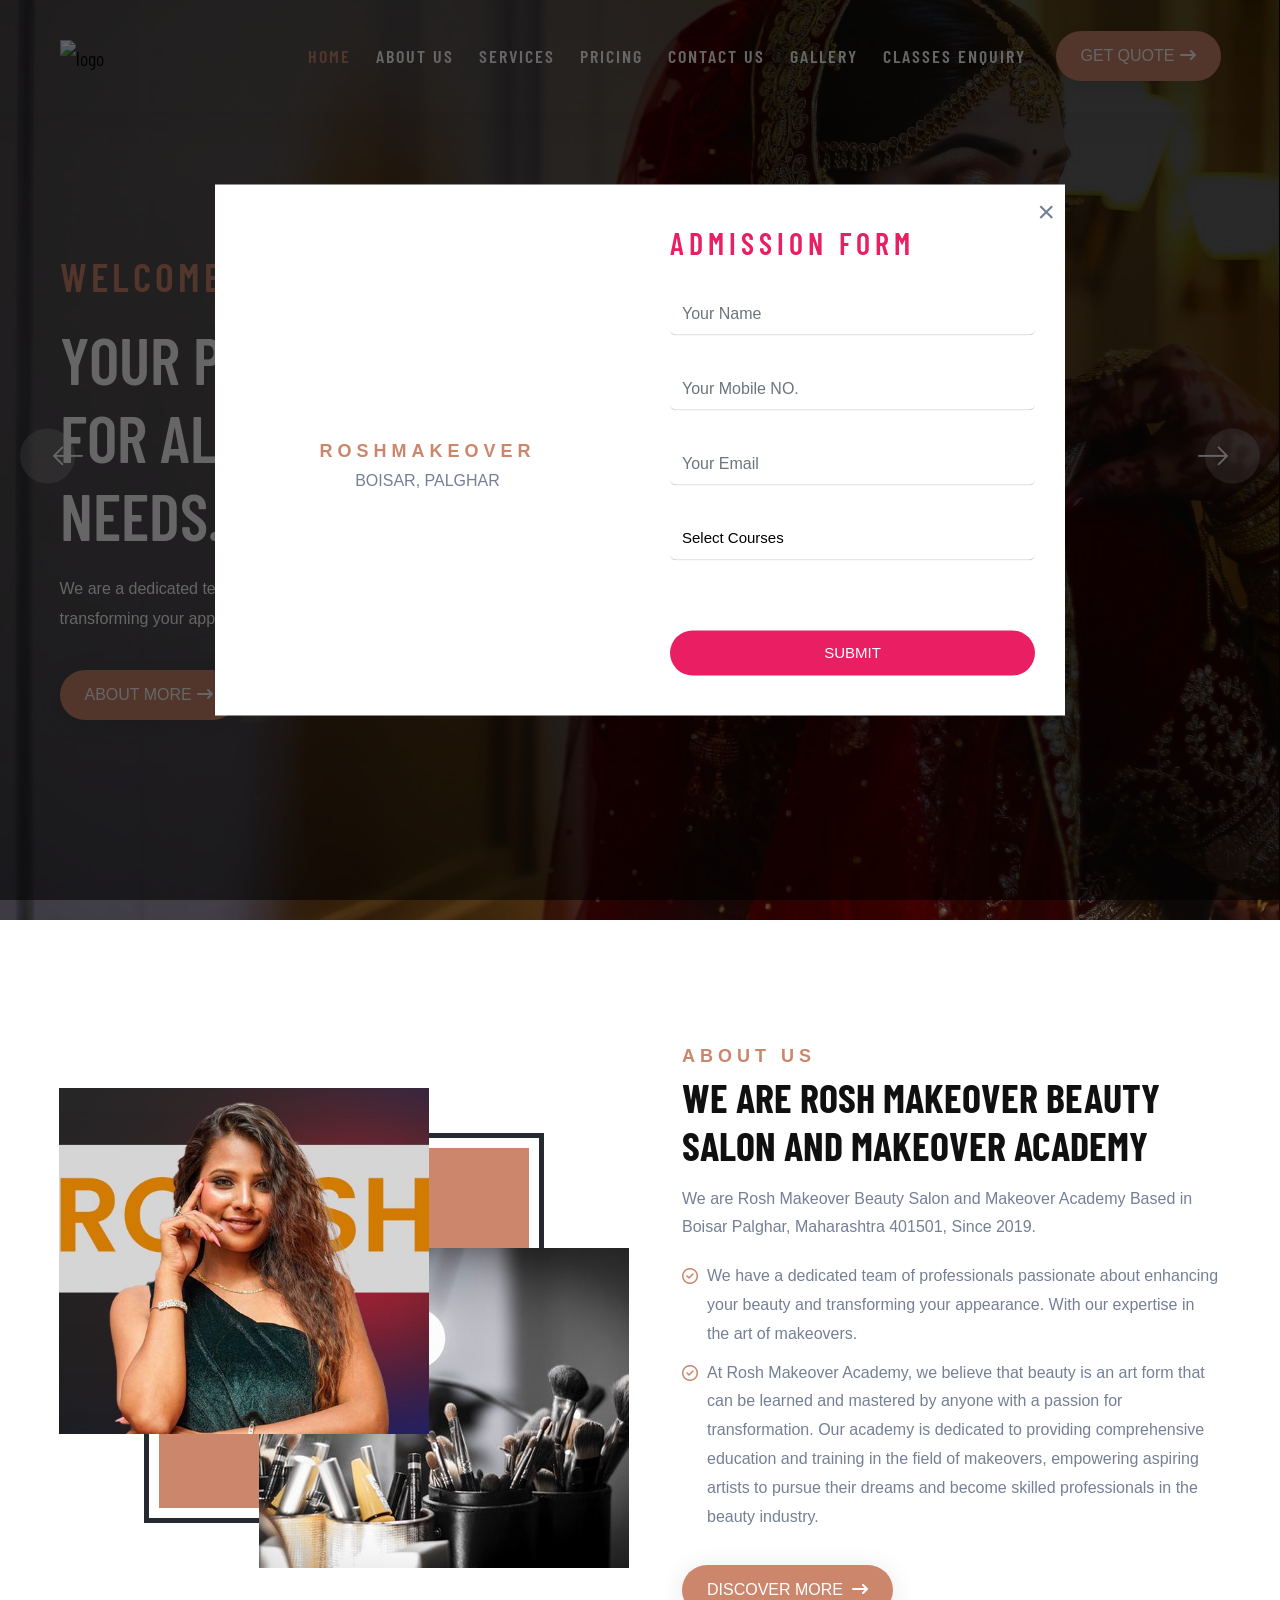
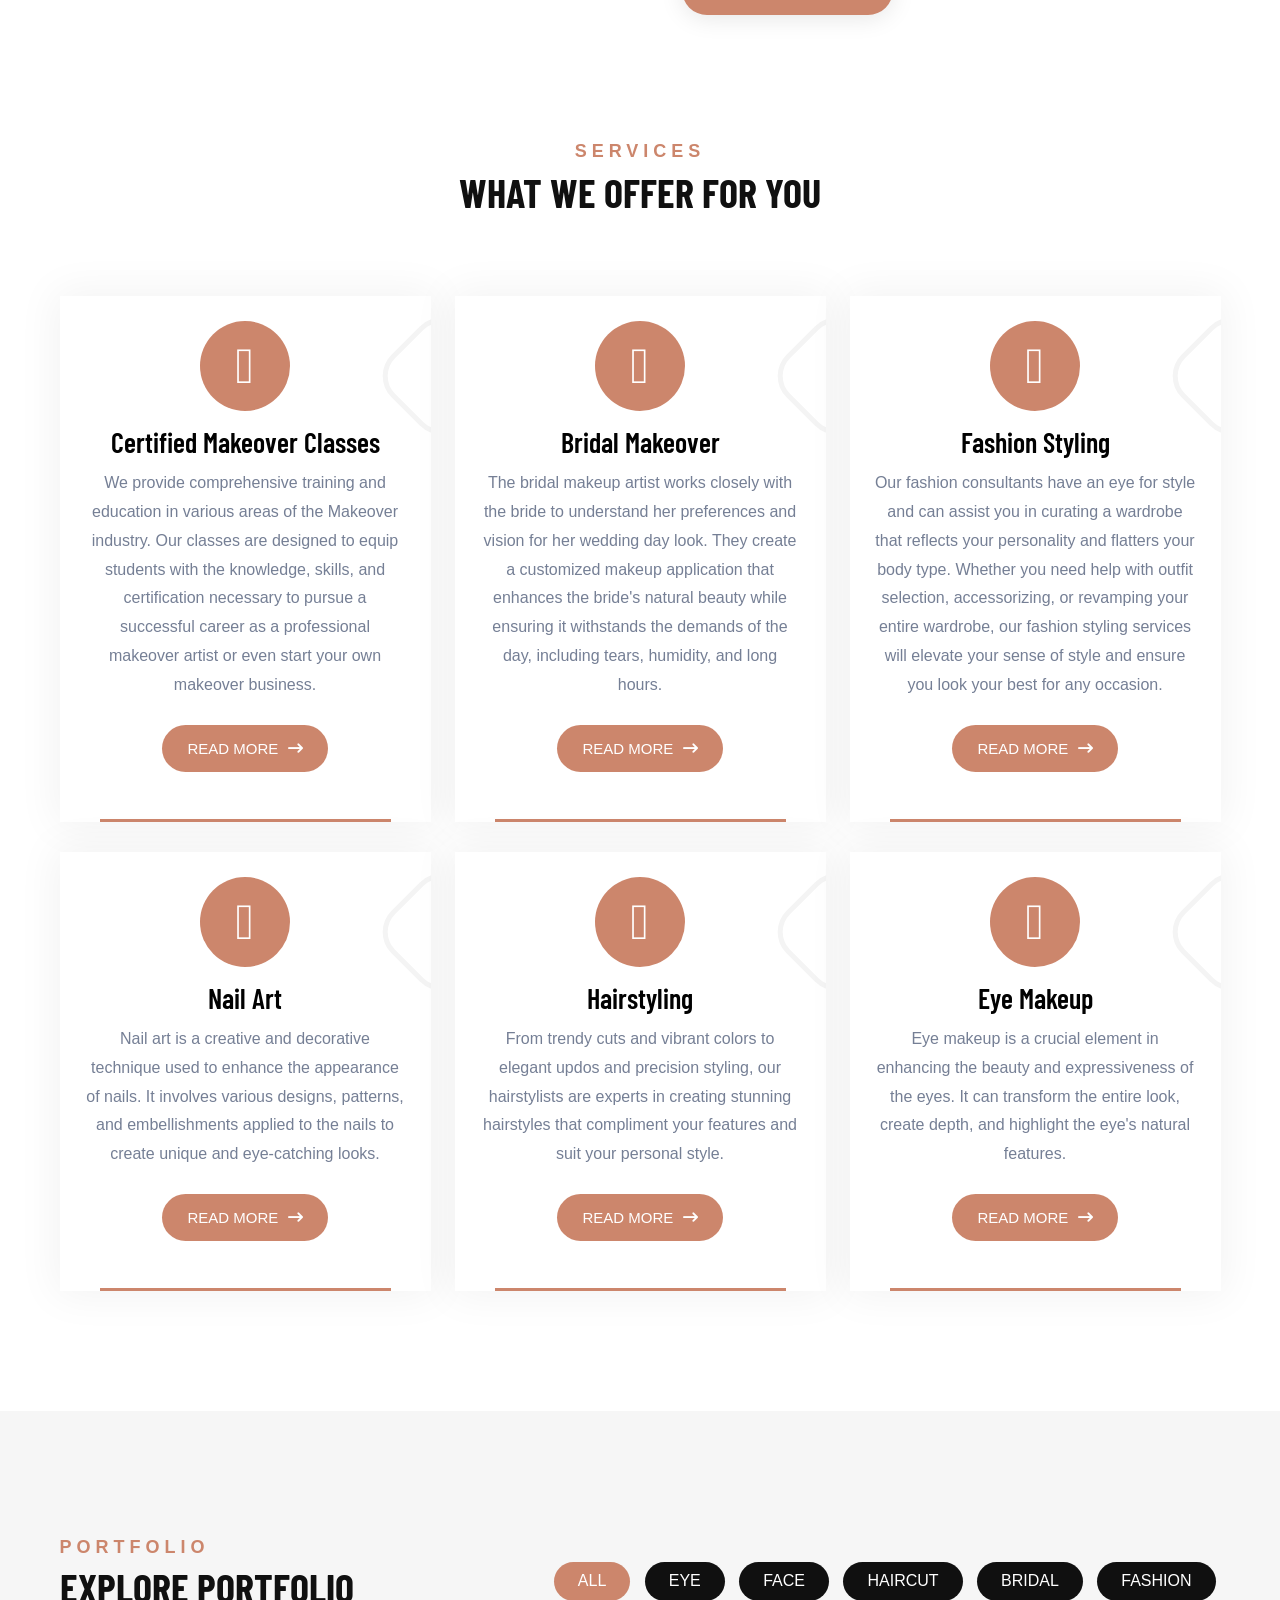
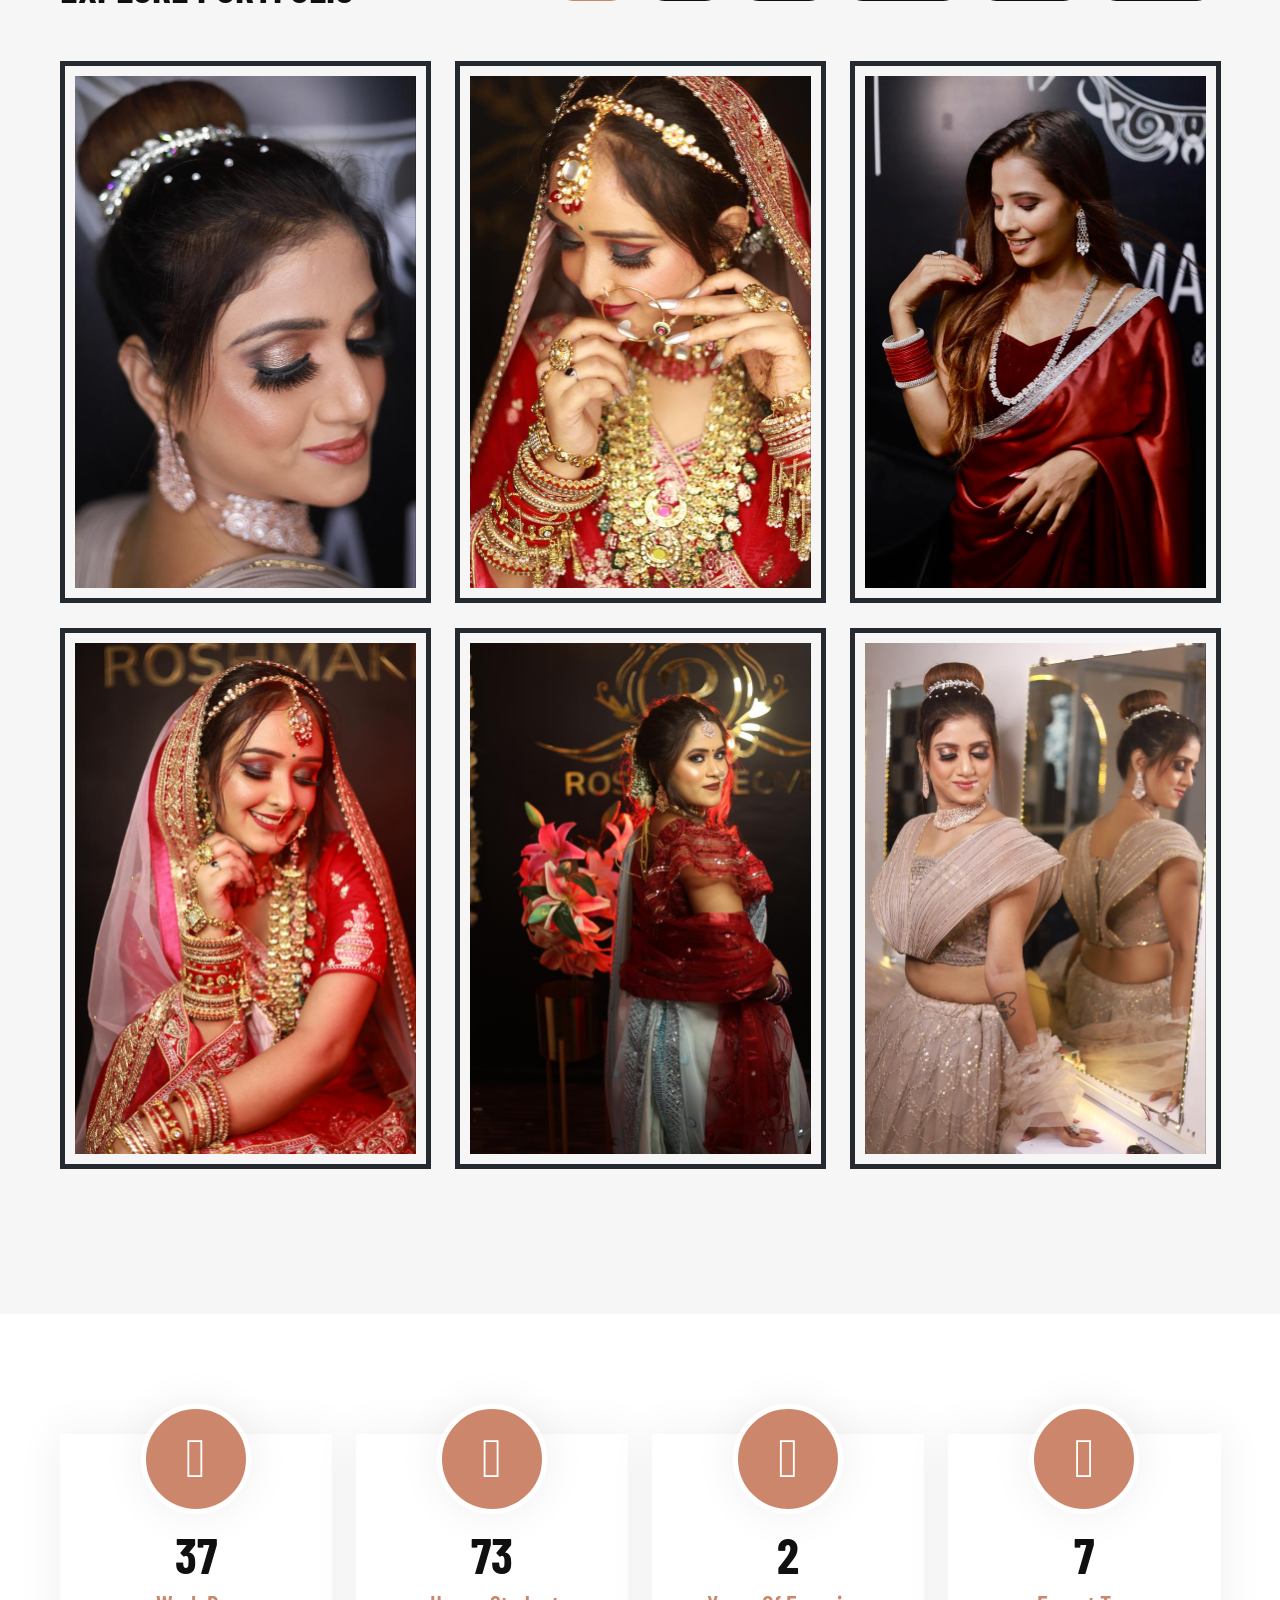
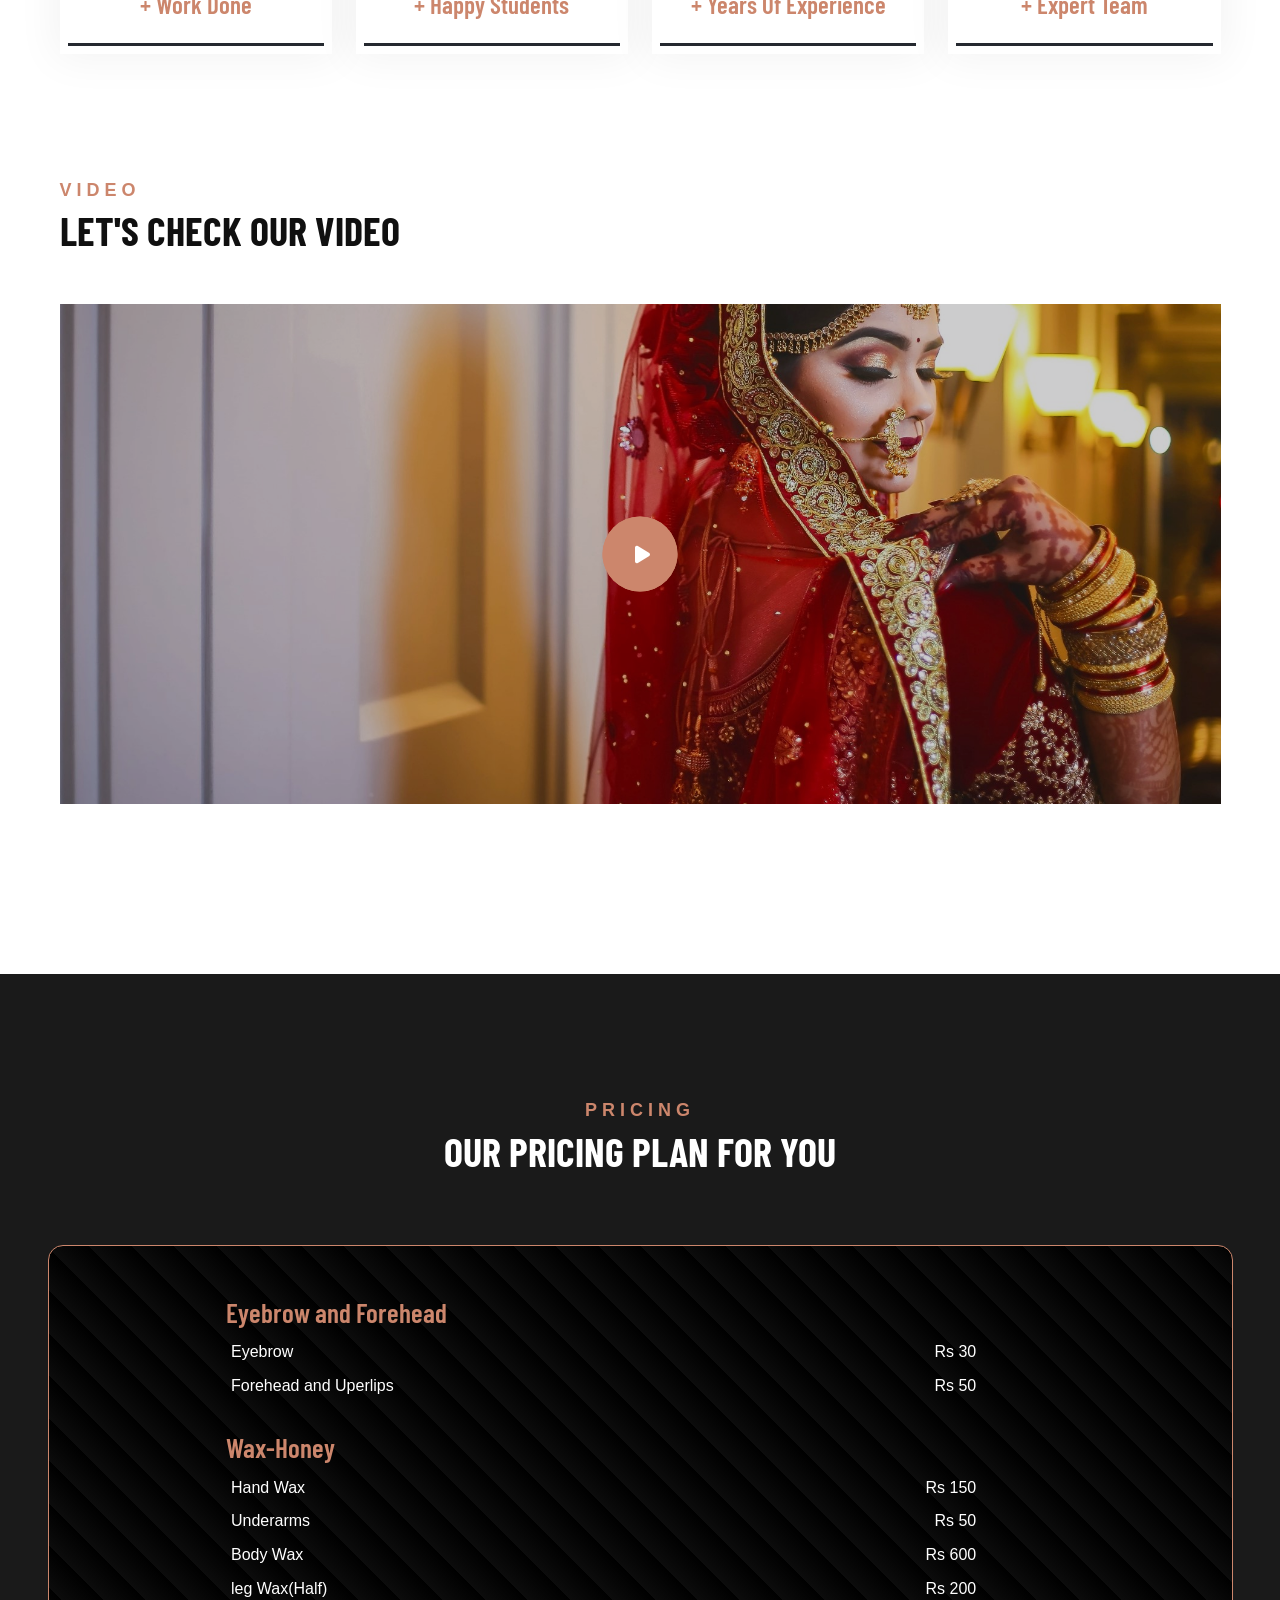
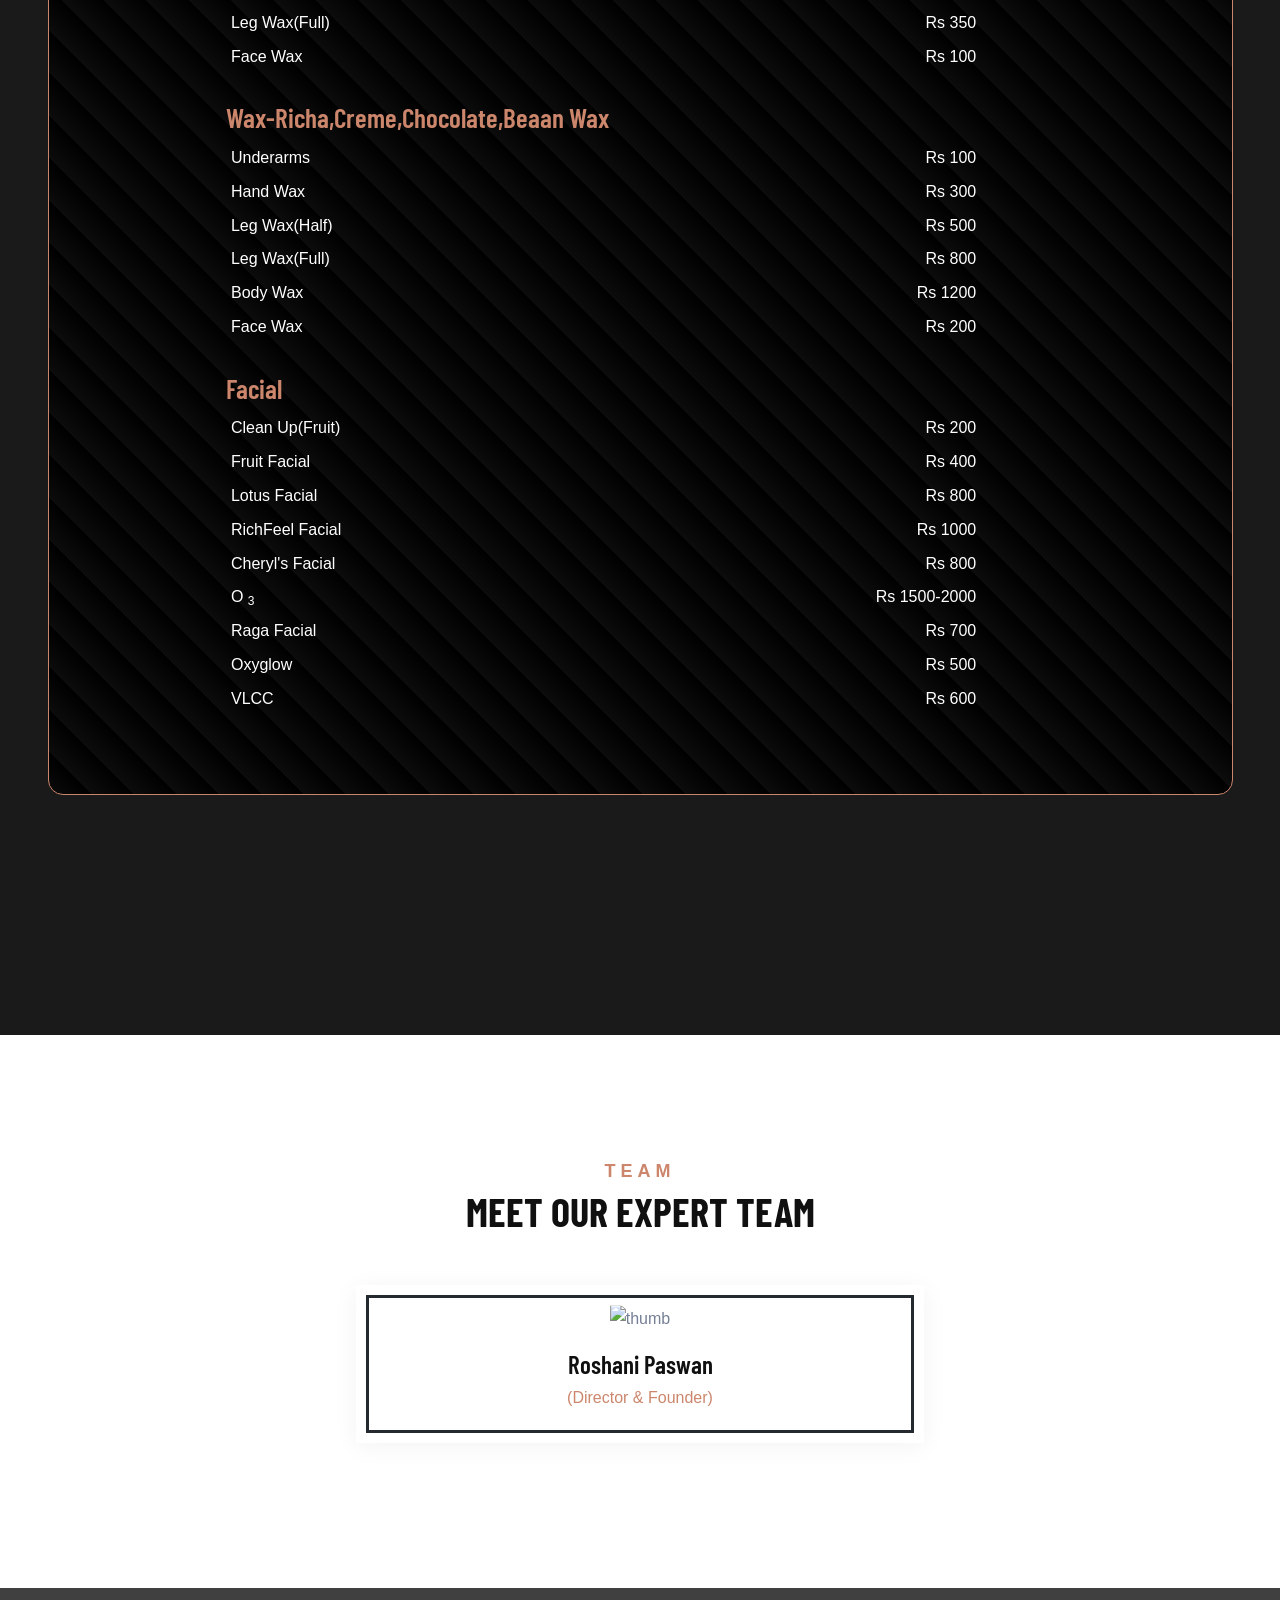
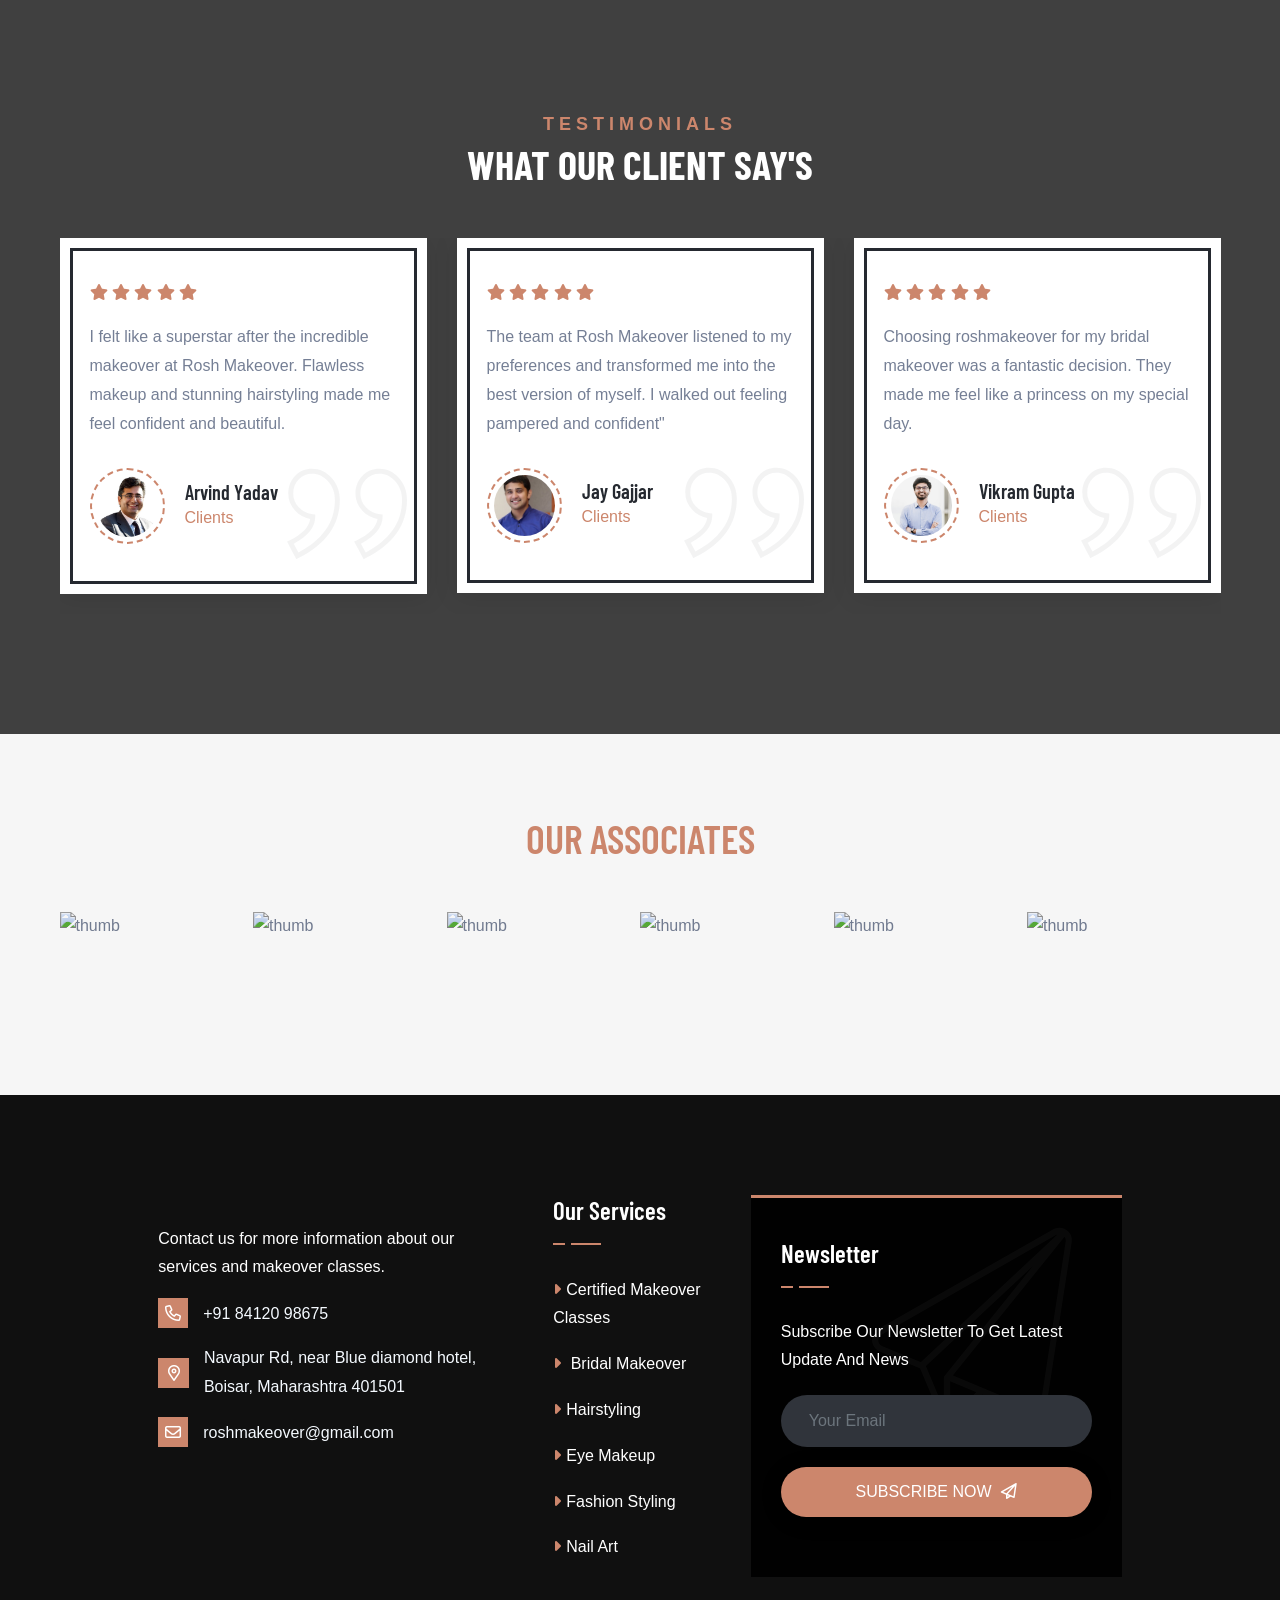
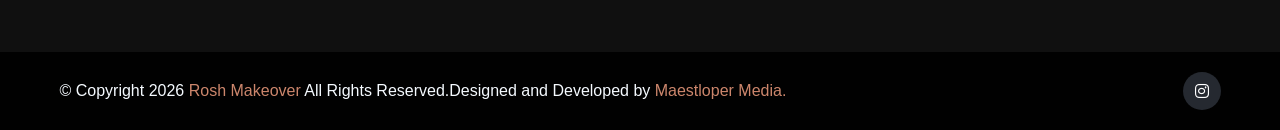
==== index.html @ d675e1ca "first commit" ====
<!DOCTYPE html>
<html lang="en">
  <!-- index.html  13:08:58 GMT -->
  <head>
    <meta charset="UTF-8" />
    <meta http-equiv="X-UA-Compatible" content="IE=edge" />
    <meta name="viewport" content="width=device-width, initial-scale=1.0" />
    <meta name="description" content />
    <meta name="keywords" content />

    <title>Roshni - Makeup Artist</title>

    <link rel="icon" type="image/x-icon" href="assets/img/logo/favicon.png" />

    <link rel="stylesheet" href="assets/css/popupform.css" />
    <link rel="stylesheet" href="assets/css/bootstrap.min.css" />
    <link rel="stylesheet" href="assets/css/all-fontawesome.min.css" />
    <link rel="stylesheet" href="assets/css/flaticon.css" />
    <link rel="stylesheet" href="assets/css/animate.min.css" />
    <link rel="stylesheet" href="assets/css/magnific-popup.min.css" />
    <link rel="stylesheet" href="assets/css/owl.carousel.min.css" />
    <link rel="stylesheet" href="assets/css/style.css" />
  </head>
  <body>
    <div class="preloader">
      <div class="loader-ripple">
        <div></div>
        <div></div>
      </div>
    </div>

    <header class="header">
      <div class="main-navigation">
        <nav class="navbar navbar-expand-lg">
          <div class="container">
            <a class="navbar-brand" href="index.html">
              <img src="assets/img/logo/Rosh logo.svg" alt="logo" />
            </a>
            <div class="mobile-menu-right">
              <div class="mobile-menu-list">
                <a href="#" class="mobile-menu-link search-box-outer"
                  ><i class="far fa-search"></i
                ></a>
              </div>
              <button
                class="navbar-toggler"
                type="button"
                data-bs-toggle="collapse"
                data-bs-target="#main_nav"
                aria-expanded="false"
                aria-label="Toggle navigation"
              >
                <span class="navbar-toggler-icon"
                  ><i class="far fa-stream"></i
                ></span>
              </button>
            </div>
            <div class="collapse navbar-collapse" id="main_nav">
              <ul class="navbar-nav">
                <li class="nav-item dropdown">
                  <a class="nav-link active" href="index.html"
                    >Home</a
                  >
                </li>
                <li class="nav-item">
                  <a class="nav-link" href="about.html">About Us</a>
                </li>
                <li class="nav-item dropdown">
                  <a class="nav-link" href="service.html"
                    >Services</a
                  >
                </li>
                <li class="nav-item dropdown">
                  <a class="nav-link" href="pricing.html"
                    >PRICING</a
                  >
                </li>
            
                <li class="nav-item dropdown">
                  <a
                    class="nav-link"
                    href="contact.html"
                    >Contact Us</a
                  >
                </li>
                <li class="nav-item dropdown">
                  <a
                    class="nav-link"
                    href="gallery.html"
                    >gallery</a
                  >
                </li>
                <li class="nav-item dropdown">
                  <a class="nav-link" href="classes-enquiry.html" 
                    >Classes Enquiry
                  </a>
                </li>
              </ul>
              <div class="header-nav-right">
                <div class="header-btn">
                  <a href="contact.html" class="theme-btn"
                    >Get Quote<i class="fas fa-long-arrow-right"></i
                  ></a>
                </div>
              </div>
            </div>
          </div>
        </nav>
      </div>
    </header>

    <div class="search-popup">
      <button class="close-search"><span class="far fa-times"></span></button>
      <form action="#">
        <div class="form-group">
          <input
            type="search"
            name="search-field"
            placeholder="Search Here..."
            required
          />
          <button type="submit"><i class="far fa-search"></i></button>
        </div>
      </form>
    </div>

<!-- popup form start -->
    <div class="login-popup">
      <div class="box">
         <div class="img-area">
           <img src="https://e1.pxfuel.com/desktop-wallpaper/384/407/desktop-wallpaper-indian-hot-wedding-brides-desi-actress-seductive-wedding-girl-indian.jpg" alt="">
            <span class="site-title-tagline">ROSHMAKEOVER</span><!-- upper image text -->
            <p>BOISAR, PALGHAR</p>
         </div>
         <div class="form">
           <div class="close">&times;</div>
           <h1 class="site-title-tagline" style="color: #E91E63;">Admission form</h1>
           <form>
             <div class="form-group">
               <input type="text" placeholder="Your Name" class="form-control">
             </div>
             <div class="form-group">
               <input type="text" placeholder="Your Mobile NO." class="form-control">
             </div>
             <div class="form-group">
               <input type="text" placeholder="Your Email" class="form-control">
             </div>
             <div class="form-group">
                <select name="languages" id="lang" class="form-control">
                <option class="courses" value="Select Courses">Select Courses</option>
                <option value="Makeup Artistry">Makeup Artistry</option>
                <option value="Hairstyling and Haircare">Hairstyling and Haircare</option>
                <option value="Nail Artistry">Nail Artistry</option>
                <option value="Skincare and Spa Treatments">Skincare and Spa Treatments</option>
                <option value="Business and Marketing Skills">Business and Marketing Skills</option>
              </select>
        </form>
      </div>
     <button type="button" class="btn">Submit</button>
           </form>
         </div>
      </div>
   </div>

<!-- popup form end -->


    <main class="main">
      <div class="hero-section">
        <div class="hero-slider2 owl-carousel owl-theme">
          <div
            class="hero-single"
            style="background: url(images/slider/slider1\ \(1\).jpg);"
          >
          
            <div class="container">
              <div class="row align-items-center">
                <div class="col-md-7 col-lg-7">
                  <div class="hero-content">
                    <h6
                      class="hero-sub-title wow animate__animated animate__fadeInUp"
                      data-wow-duration="1s"
                      data-wow-delay=".25s"
                    >
                      Welcome To Rosh Makeover!
                    </h6>
                    <h1
                      class="hero-title wow animate__animated animate__fadeInUp"
                      data-wow-duration="1s"
                      data-wow-delay=".50s"
                    >
                      Your premier destination for all your makeover needs.
                    </h1>
                    <p
                      class="wow animate__animated animate__fadeInUp"
                      data-wow-duration="1s"
                      data-wow-delay=".75s"
                    >
                      We are a dedicated team of professionals passionate about
                      enhancing your beauty and transforming your appearance.
                    </p>
                    <div
                      class="hero-btn wow animate__animated animate__fadeInUp"
                      data-wow-duration="1s"
                      data-wow-delay="1s"
                    >
                      <a href="#" class="theme-btn"
                        >About More<i class="fas fa-long-arrow-right"></i
                      ></a>
                      <a style="display: none !important;" href="#" class="theme-btn theme-btn2"
                        >Learn More<i class="fas fa-long-arrow-right"></i
                      ></a>
                    </div>
                  </div>
                </div>
              </div>
            </div>
          </div>
          <div
            class="hero-single"
            style="background: url(images/slider/slider2.jfif)"
          >
            <div class="container">
              <div class="row align-items-center">
                <div class="col-md-7 col-lg-7">
                  <div class="hero-content">
                    <h6
                      class="hero-sub-title wow animate__animated animate__fadeInUp"
                      data-wow-duration="1s"
                      data-wow-delay=".25s"
                    >
                      Welcome to Rosh Makeover !
                    </h6>
                    <h1
                      class="hero-title wow animate__animated animate__fadeInUp"
                      data-wow-duration="1s"
                      data-wow-delay=".50s"
                    >
                      We Provide Quality Makeup Services For <br> You
                    </h1>
                    <p
                      class="wow animate__animated animate__fadeInUp"
                      data-wow-duration="1s"
                      data-wow-delay=".75s"
                    >
                      With our expertise in the art of makeovers, we aim to
                      empower individuals to feel confident, empowered, and
                      beautiful in their own skin.
                    </p>
                    <div
                      class="hero-btn wow animate__animated animate__fadeInUp"
                      data-wow-duration="1s"
                      data-wow-delay="1s"
                    >
                      <a href="#" class="theme-btn"
                        >About More<i class="fas fa-long-arrow-right"></i
                      ></a>
                      <a href="#" class="theme-btn theme-btn2" style="display: none !important;"
                        >Learn More<i class="fas fa-long-arrow-right"></i
                      ></a>
                    </div>
                  </div>
                </div>
              </div>
            </div>
          </div>
          <div
            class="hero-single"
            style="background: url(images/slider/slider4.jpg)"
          >
            <div class="container">
              <div class="row align-items-center">
                <div class="col-md-7 col-lg-7">
                  <div class="hero-content">
                    <h6
                      class="hero-sub-title wow animate__animated animate__fadeInUp"
                      data-wow-duration="1s"
                      data-wow-delay=".25s"
                    >
                      Welcome to Rosh Makeover !
                    </h6>
                    <h1
                      class="hero-title wow animate__animated animate__fadeInUp"
                      data-wow-duration="1s"
                      data-wow-delay=".50s"
                    >
                      We Are a full fledged Makeover Academy <br> Also.
                    </h1>
                    <p
                      class="wow animate__animated animate__fadeInUp"
                      data-wow-duration="1s"
                      data-wow-delay=".75s"
                    >
                      We believe that beauty is an art form that can be learned
                      and mastered by anyone with a passion for transformation.
                    </p>
                    <div
                      class="hero-btn wow animate__animated animate__fadeInUp"
                      data-wow-duration="1s"
                      data-wow-delay="1s"
                    >
                      <a href="#" class="theme-btn"
                        >About More<i class="fas fa-long-arrow-right"></i
                      ></a>
                      <a href="#" class="theme-btn theme-btn2" style="display: none !important;"
                        >Learn More<i class="fas fa-long-arrow-right"></i
                      ></a>
                    </div>
                  </div>
                </div>
              </div>
            </div>
          </div>
        </div>
      </div>








      <!-- about area start -->
      <div class="about-area py-120">
        <div class="container">
          <div class="row">
            <div
              class="col-lg-6 d-flex align-items-center justify-content-center"
            >
              <div class="about-left">
                <div class="about-img">
                  <img  class="about-img-1" src="assets/img/about/01.jpg"alt />
                  <img  class="about-img-2" src="images/about-us/founder-photo.jpg" />
                </div>
              </div>
            </div>
            <div class="col-lg-6">
              <div class="about-right">
                <div class="site-heading mb-3">
                  <span class="site-title-tagline">About Us</span>
                  <h2 class="site-title">
                    WE ARE ROSH MAKEOVER BEAUTY SALON AND MAKEOVER ACADEMY
                  </h2>
                </div>
                <p class="about-text">
                  We are Rosh Makeover Beauty Salon and Makeover Academy Based
                  in Boisar Palghar, Maharashtra 401501, Since 2019.
                </p>
                <div class="about-list-wrapper">
                  <ul class="about-list list-unstyled">
                    <li>
                      We have a dedicated team of professionals passionate about
                      enhancing your beauty and transforming your appearance.
                      With our expertise in the art of makeovers.
                    </li>
                    <li>
                      At Rosh Makeover Academy, we believe that beauty is an art
                      form that can be learned and mastered by anyone with a
                      passion for transformation. Our academy is dedicated to
                      providing comprehensive education and training in the
                      field of makeovers, empowering aspiring artists to pursue
                      their dreams and become skilled professionals in the
                      beauty industry.
                    </li>
                    <!-- <li>
Sed ut perspiciatis unde omnis iste natus sit
</li> -->
                  </ul>
                </div>
                <a href="about.html" class="theme-btn mt-4"
                  >Discover More <i class="fas fa-long-arrow-right"></i
                ></a>
              </div>
            </div>
          </div>
        </div>
      </div>
      <!-- about area end -->



            <!-- Service area start -->

      <div class="service-area pb-120">
        <div class="container">
          <div class="row">
            <div class="col-lg-6 mx-auto">
              <div class="site-heading text-center">
                <span class="site-title-tagline">Services</span>
                <h2 class="site-title">What We Offer For You</h2>
              </div>
            </div>
          </div>
          <div class="row">
            <div class="col-md-5 col-lg-4">
              <div class="service-item">
                <div class="service-icon">
                  <i class="flaticon-facial-mask"></i>
                </div>
                <div class="service-content">
                  <h3 class="service-title">
                    <a href="#">Certified Makeover Classes</a>
                  </h3>
                  <p class="service-text">
                    We provide comprehensive training and education in various
                    areas of the Makeover industry. Our classes are designed to
                    equip students with the knowledge, skills, and certification
                    necessary to pursue a successful career as a professional
                    makeover artist  or even start your own makeover business.
                  </p>
                  <div class="service-arrow">
                    <a href="#" class="service-btn"
                      >Read More <i class="fas fa-long-arrow-right"></i
                    ></a>
                  </div>
                </div>
              </div>
            </div>
       
            <div class="col-md-6 col-lg-4">
              <div class="service-item">
                <div class="service-icon">
                  <i class="flaticon-eye"></i>
                </div>
                <div class="service-content">
                  <h3 class="service-title">
                    <a href="#">Bridal Makeover</a>
                  </h3>
                  <p class="service-text">
                    The bridal makeup artist works closely with the bride to
                    understand her preferences and vision for her wedding day
                    look. They create a customized makeup application that
                    enhances the bride's natural beauty while ensuring it
                    withstands the demands of the day, including tears,
                    humidity, and long hours.
                  </p>
                  <div class="service-arrow">
                    <a href="#" class="service-btn"
                      >Read More <i class="fas fa-long-arrow-right"></i
                    ></a>
                  </div>
                </div>
              </div>
            </div>
    
            <div class="col-md-6 col-lg-4">
              <div class="service-item">
                <div class="service-icon">
                  <i class="flaticon-brushes"></i>
                </div>
                <div class="service-content">
                  <h3 class="service-title">
                    <a href="#">Fashion Styling</a>
                  </h3>
                  <p class="service-text">
                    Our fashion consultants have an eye for style and can assist you in curating a wardrobe that reflects your personality and flatters your body type. Whether you need help with outfit selection, accessorizing, or revamping your entire wardrobe, our fashion styling services will elevate your sense of style and ensure you look your best for any occasion.
                  </p>
                  <div class="service-arrow">
                    <a href="#" class="service-btn"
                      >Read More <i class="fas fa-long-arrow-right"></i
                    ></a>
                  </div>
                </div>
              </div>
            </div>
            <div class="col-md-6 col-lg-4">
              <div class="service-item">
                <div class="service-icon">
                  <i class="flaticon-brushes"></i>
                </div>
                <div class="service-content">
                  <h3 class="service-title">
                    <a href="#">Nail Art
                    </a>
                  </h3>
                  <p class="service-text">
                    Nail art is a creative and decorative technique used to enhance the appearance of nails. It involves various designs, patterns, and embellishments applied to the nails to create unique and eye-catching looks.
                  </p>
                  <div class="service-arrow">
                    <a href="#" class="service-btn"
                      >Read More <i class="fas fa-long-arrow-right"></i
                    ></a>
                  </div>
                </div>
              </div>
            </div>
            <div class="col-md-6 col-lg-4">
              <div class="service-item">
                <div class="service-icon">
                  <i class="flaticon-scissors"></i>
                </div>
                <div class="service-content">
                  <h3 class="service-title">
                    <a href="#">Hairstyling</a>
                  </h3>
                  <p class="service-text">
                    From trendy cuts and vibrant colors to elegant updos and
                    precision styling, our hairstylists are experts in creating
                    stunning hairstyles that compliment your features and suit
                    your personal style.
                  </p>
                  <div class="service-arrow">
                    <a href="#" class="service-btn"
                      >Read More <i class="fas fa-long-arrow-right"></i
                    ></a>
                  </div>
                </div>
              </div>
            </div>
            <div class="col-md-6 col-lg-4">
              <div class="service-item">
                <div class="service-icon">
                  <i class="flaticon-brushes"></i>
                </div>
                <div class="service-content">
                  <h3 class="service-title">
                    <a href="#">Eye Makeup</a>
                  </h3>
                  <p class="service-text">
                    Eye makeup is a crucial element in enhancing the beauty and expressiveness of the eyes. It can transform the entire look, create depth, and highlight the eye's natural features. 
                  </p>
                  <div class="service-arrow">
                    <a href="#" class="service-btn"
                      >Read More <i class="fas fa-long-arrow-right"></i
                    ></a>
                  </div>
                </div>
              </div>
            </div>
          </div>
        </div>
      </div>
      <!-- Service area end -->







      <!-- Portfolio area start -->

      <div class="portfolio-area bg py-120">
        <div class="container">
          <div class="row">
            <div class="col-lg-12">
              <div class="d-lg-flex justify-content-between align-items-center">
                <div class="site-heading">
                  <span class="site-title-tagline">Portfolio</span>
                  <h2 class="site-title">Explore Portfolio</h2>
                </div>
                <div class="filter-controls">
                  <ul class="filter-btns">
                    <li class="active" data-filter="*">All</li>
                    <li data-filter=".cat1">Eye</li>
                    <li data-filter=".cat2">Face</li>
                    <li data-filter=".cat3">Haircut</li>
                    <li data-filter=".cat4">Bridal</li>
                    <li data-filter=".cat5">Fashion</li>
                  </ul>
                </div>
              </div>
            </div>
          </div>
          <div class="row filter-box popup-gallery">
            <div class="col-md-4 filter-item cat1 cat2">
              <div class="portfolio-item">
                <div class="portfolio-img">
                  <img src="./images/portfolio/first.jfif" alt />
                </div>
                <div class="portfolio-content">
                  <a
                    class="popup-img portfolio-link"
                    href="./images/portfolio/first.jfif"
                    ><i class="far fa-plus"></i
                  ></a>
                  <div class="portfolio-info">
                    <h5 class="portfolio-subtitle"><span>//</span> Makeup</h5>
                    <a href="#">
                      <h4 class="portfolio-title">Face Makeup</h4>
                    </a>
                  </div>
                </div>
              </div>
            </div>

            <div class="col-md-4 filter-item cat2 cat3">
              <div class="portfolio-item">
                <div class="portfolio-img">
                  <img src="./images/portfolio/second.jfif" alt />
                </div>
                <div class="portfolio-content">
                  <a
                    class="popup-img portfolio-link"
                    href="./images/portfolio/second.jfif"
                    ><i class="far fa-plus"></i
                  ></a>
                  <div class="portfolio-info">
                    <h5 class="portfolio-subtitle"><span>//</span> Makeup</h5>
                    <a href="#">
                      <h4 class="portfolio-title">Face Makeup</h4>
                    </a>
                  </div>
                </div>
              </div>
            </div>

            <div class="col-md-4 filter-item cat3 cat4 cat5">
              <div class="portfolio-item">
                <div class="portfolio-img">
                  <img src="./images/portfolio/third.jfif" alt />
                </div>
                <div class="portfolio-content">
                  <a
                    class="popup-img portfolio-link"
                    href="./images/portfolio/third.jfif"
                    ><i class="far fa-plus"></i
                  ></a>
                  <div class="portfolio-info">
                    <h5 class="portfolio-subtitle"><span>//</span> Makeup</h5>
                    <a href="#">
                      <h4 class="portfolio-title">Face Makeup</h4>
                    </a>
                  </div>
                </div>
              </div>
            </div>

            <div class="col-md-4 filter-item cat2 cat4">
              <div class="portfolio-item">
                <div class="portfolio-img">
                  <img src="images/portfolio/four.jfif" alt />
                </div>
                <div class="portfolio-content">
                  <a
                    class="popup-img portfolio-link"
                    href="images/portfolio/four.jfif"
                    ><i class="far fa-plus"></i
                  ></a>
                  <div class="portfolio-info">
                    <h5 class="portfolio-subtitle"><span>//</span> Makeup</h5>
                    <a href="#">
                      <h4 class="portfolio-title">Face Makeup</h4>
                    </a>
                  </div>
                </div>
              </div>
            </div>

            <div class="col-md-4 filter-item cat4 cat3">
              <div class="portfolio-item">
                <div class="portfolio-img">
                  <img src="./images/portfolio/five.jfif" alt />
                </div>
                <div class="portfolio-content">
                  <a
                    class="popup-img portfolio-link"
                    href="./images/portfolio/five.jfif"
                    ><i class="far fa-plus"></i
                  ></a>
                  <div class="portfolio-info">
                    <h5 class="portfolio-subtitle"><span>//</span> Makeup</h5>
                    <a href="#">
                      <h4 class="portfolio-title">Face Makeup</h4>
                    </a>
                  </div>
                </div>
              </div>
            </div>

            <div class="col-md-4 filter-item cat1 cat4 cat5">
              <div class="portfolio-item">
                <div class="portfolio-img">
                  <img src="./images/portfolio/six.jfif" alt />
                </div>
                <div class="portfolio-content">
                  <a
                    class="popup-img portfolio-link"
                    href="./images/portfolio/six.jfif"
                    ><i class="far fa-plus"></i
                  ></a>
                  <div class="portfolio-info">
                    <h5 class="portfolio-subtitle"><span>//</span> Makeup</h5>
                    <a href="#">
                      <h4 class="portfolio-title">Face Makeup</h4>
                    </a>
                  </div>
                </div>
              </div>
            </div>

           

          </div>
        </div>
      </div>
         <!-- Portfolio area end -->

      <div class="counter-area py-120">
        <div class="container">
          <div class="row">
            <div class="col-lg-3 col-sm-6">
              <div class="counter-box">
                <div class="icon">
                  <i class="flaticon-blush-1"></i>
                </div>
                <div>
                  <span
                    class="counter"
                    data-count="+"
                    data-to="100"
                    data-speed="3000"
                    >100</span
                  >
                  <h6 class="title">+ Work Done</h6>
                </div>
              </div>
            </div>
            <div class="col-lg-3 col-sm-6">
              <div class="counter-box">
                <div class="icon">
                  <i class="flaticon-makeup"></i>
                </div>
                <div>
                  <span
                    class="counter"
                    data-count="+"
                    data-to="200"
                    data-speed="3000"
                    >200</span
                  >
                  <h6 class="title">+ Happy Students</h6>
                </div>
              </div>
            </div>
            <div class="col-lg-3 col-sm-6">
              <div class="counter-box">
                <div class="icon">
                  <i class="flaticon-woman"></i>
                </div>
                <div>
                  <span
                    class="counter"
                    data-count="+"
                    data-to="6"
                    data-speed="3000"
                    >6</span
                  >
                  <h6 class="title">+ Years Of Experience</h6>
                </div>
              </div>
            </div>
            <div class="col-lg-3 col-sm-6">
              <div class="counter-box">
                <div class="icon">
                  <i class="flaticon-makeup-5"></i>
                </div>
                <div>
                  <span
                    class="counter"
                    data-count="+"
                    data-to="20"
                    data-speed="3000"
                    >20</span
                  >
                  <h6 class="title">+ Expert Team</h6>
                </div>
              </div>
            </div>
          </div>
        </div>
      </div>

      <div class="video-area pb-120">
        <div class="container">
          <div class="site-heading">
            <span class="site-title-tagline">Video</span>
            <h2 class="site-title">Let's Check Our Video</h2>
          </div>
          <div
            class="video-content"
            style="background-image: url(images/slider/slider1\ \(1\).jpg)"
          >
            <div class="row align-items-center">
              <div class="col-lg-12">
                <div class="video-wrapper">
                  <a
                    class="play-btn popup-youtube"
                    href="video/SaveInsta.App - 3059801782485489202.mp4"
                  >
                   <i class="fas fa-play"></i>
                   </a>
                </div>
              </div>
            </div>
          </div>
        </div>
      </div>

      <main class="main" style="margin-top: 50px;">
   

        <div class="pricing-area bg py-120">
          <div class="container">
            <div class="row">
              <div class="col-lg-6 mx-auto">
                <div class="site-heading text-center">
                  <span class="site-title-tagline">pricing</span>
                  <h2 class="site-title" style="color: white">
                    Our pricing Plan For You
                  </h2>
                </div>
              </div>
              <div class="pricing-area bg py-120">
                <div class="regular-chart container">
                  <ul>
                    <h2>Eyebrow and Forehead</h2>
                    <li>
                      <p>Eyebrow</p>
                      <span>Rs 30</span>
                    </li>
                    <li>
                      <p>Forehead and Uperlips</p>
                      <span>Rs 50</span>
                    </li>
                  </ul>
      
                  <ul>
                    <h2>Wax-Honey</h2>
                    <li>
                      <p>Hand Wax</p>
                      <span>Rs 150</span>
                    </li>
                    <li>
                      <p>Underarms</p>
                      <span>Rs 50</span>
                    </li>
                    <li>
                      <p>Body Wax</p>
                      <span>Rs 600</span>
                    </li>
                    <li>
                      <p>leg Wax(Half)</p>
                      <span>Rs 200</span>
                    </li>
                    <li>
                      <p>Leg Wax(Full)</p>
                      <span>Rs 350</span>
                    </li>
                    <li>
                      <p>Face Wax</p>
                      <span>Rs 100</span>
                    </li>
                  </ul>
                  <ul>
                    <h2>Wax-Richa,Creme,Chocolate,Beaan Wax</h2>
                    <li>
                      <p>Underarms</p>
                      <span>Rs 100</span>
                    </li>
                    <li>
                      <p>Hand Wax</p>
                      <span>Rs 300</span>
                    </li>
                    <li>
                      <p>Leg Wax(Half)</p>
                      <span>Rs 500</span>
                    </li>
                    <li>
                      <p>Leg Wax(Full)</p>
                      <span>Rs 800</span>
                    </li>
                    <li>
                      <p>Body Wax</p>
                      <span>Rs 1200</span>
                    </li>
                    <li>
                      <p>Face Wax</p>
                      <span>Rs 200</span>
                    </li>
                  </ul>
                  <ul>
                    <h2>Facial</h2>
                    <li>
                      <p>Clean Up(Fruit)</p>
                      <span>Rs 200</span>
                    </li>
                    <li>
                      <p>Fruit Facial</p>
                      <span>Rs 400</span>
                    </li>
                    <li>
                      <p>Lotus Facial</p>
                      <span>Rs 800</span>
                    </li>
                    <li>
                      <p>RichFeel Facial</p>
                      <span>Rs 1000</span>
                    </li>
                    <li>
                      <p>Cheryl's Facial</p>
                      <span>Rs 800</span>
                    </li>
                    <li>
                      <p>O <sub>3</sub></p>
                      <span>Rs 1500-2000</span>
                    </li>
                    <li>
                      <p>Raga Facial</p>
                      <span>Rs 700</span>
                    </li>
                    <li>
                      <p>Oxyglow</p>
                      <span>Rs 500</span>
                    </li>
                    <li>
                      <p>VLCC</p>
                      <span>Rs 600</span>
                    </li>
                  </ul>
                </div>
              </div>
             
            </div>
    
          </div>
        </div>
    
    
      </main>

      <div class="team-area theme-bg-dark-2 py-120">
        <div class="container">
          <div class="row">
            <div class="col-lg-5 mx-auto">
              <div class="site-heading text-center">
                <span class="site-title-tagline">team</span>
                <h2 class="site-title">Meet Our Expert team</h2>
              </div>
            </div>
          </div>
          <div class="row justify-content-center">
            <!-- <div class="col-md-6 col-lg-3">
              <div class="team-item">
                <div class="team-img">
                  <img src="assets/img/team/01.jpg" alt="thumb" />
                </div>
                <div class="team-social">
                  <a href="#"><i class="fab fa-facebook-f"></i></a>
                  <a href="#"><i class="fab fa-twitter"></i></a>
                  <a href="#"><i class="fab fa-linkedin-in"></i></a>
                  <a href="#"><i class="fab fa-youtube"></i></a>
                </div>
                <div class="team-content">
                  <div class="team-bio">
                    <h5><a href="#">Chad Smith</a></h5>
                    <span>CEO & Founder</span>
                  </div>
                </div>
              </div>
            </div> -->
            <!-- <div class="col-md-6 col-lg-3">
              <div class="team-item">
                <div class="team-img">
                  <img src="assets/img/team/02.jpg" alt="thumb" />
                </div>
                <div class="team-social">
                  <a href="#"><i class="fab fa-facebook-f"></i></a>
                  <a href="#"><i class="fab fa-twitter"></i></a>
                  <a href="#"><i class="fab fa-linkedin-in"></i></a>
                  <a href="#"><i class="fab fa-youtube"></i></a>
                </div>
                <div class="team-content">
                  <div class="team-bio">
                    <h5><a href="#">Malissa Fie</a></h5>
                    <span>Makeup Artist</span>
                  </div>
                </div>
              </div>
            </div> -->
            <!-- <div class="col-md-6 col-lg-3">
              <div class="team-item">
                <div class="team-img">
                  <img src="assets/img/team/03.jpg" alt="thumb" />
                </div>
                <div class="team-social">
                  <a href="#"><i class="fab fa-facebook-f"></i></a>
                  <a href="#"><i class="fab fa-twitter"></i></a>
                  <a href="#"><i class="fab fa-linkedin-in"></i></a>
                  <a href="#"><i class="fab fa-youtube"></i></a>
                </div>
                <div class="team-content">
                  <div class="team-bio">
                    <h5><a href="#">Arron Rodri</a></h5>
                    <span>Makeup Artist</span>
                  </div>
                </div>
              </div>
            </div> -->
            <div class="col-md-6 col-lg-6">
              <div class="team-item">
                <div class="team-img">
                  <img src="assets/img/team/Founder-Photo.jpg" alt="thumb" />
                </div>
                <div class="team-social">
                  <a href="#"><i class="fab fa-facebook-f"></i></a>
                  <a href="#"><i class="fab fa-twitter"></i></a>
                  <a href="#"><i class="fab fa-linkedin-in"></i></a>
                  <a href="#"><i class="fab fa-youtube"></i></a>
                </div>
                <div class="team-content">
                  <div class="team-bio">
                    <h5><a href="#">Roshani Paswan</a></h5>
                    <span>(Director & Founder)</span>
                  </div>
                </div>
              </div>
            </div>
          </div>
        </div>
      </div>

      <div class="testimonial-area py-120">
        <div class="container">
          <div class="row">
            <div class="col-lg-6 mx-auto">
              <div class="site-heading text-center">
                <span class="site-title-tagline">Testimonials</span>
                <h2 class="site-title text-white">What Our Client Say's</h2>
              </div>
            </div>
          </div>
          <div class="testimonial-slider owl-carousel owl-theme">
            <div class="testimonial-single">
              <div class="testimonial-rate">
                <i class="fas fa-star"></i>
                <i class="fas fa-star"></i>
                <i class="fas fa-star"></i>
                <i class="fas fa-star"></i>
                <i class="fas fa-star"></i>
              </div>
              <div class="testimonial-quote">
                <span class="testimonial-quote-icon"
                  ><i class="flaticon-quote-hand-drawn-symbol"></i
                ></span>
                <p>
                    I felt like a superstar after the incredible makeover at Rosh Makeover. Flawless makeup and stunning hairstyling made me feel confident and beautiful. 
                </p>
                <div class="testimonial-quote-icon">
                  <img src="assets/img/icon/quote.svg" alt />
                </div>
              </div>
              <div class="testimonial-content">
                <div class="testimonial-author-img">
                  <img src="images/client/m1.jpg" alt />
                </div>
                <div class="testimonial-author-info">
                  <h4>Arvind Yadav</h4>
                  <p>Clients</p>
                </div>
              </div>
            </div>
            <div class="testimonial-single">
              <div class="testimonial-rate">
                <i class="fas fa-star"></i>
                <i class="fas fa-star"></i>
                <i class="fas fa-star"></i>
                <i class="fas fa-star"></i>
                <i class="fas fa-star"></i>
              </div>
              <div class="testimonial-quote">
                <span class="testimonial-quote-icon"
                  ><i class="flaticon-quote-hand-drawn-symbol"></i
                ></span>
                <p>
                    The team at Rosh Makeover listened to my preferences and transformed me into the best version of myself. I walked out feeling pampered and confident" 
                </p>
                <div class="testimonial-quote-icon">
                  <img src="assets/img/icon/quote.svg" alt />
                </div>
              </div>
              <div class="testimonial-content">
                <div class="testimonial-author-img">
                  <img src="images/client/m2.jpg" alt />
                </div>
                <div class="testimonial-author-info">
                  <h4>Jay Gajjar</h4>
                  <p>Clients</p>
                </div>
              </div>
            </div>
            <div class="testimonial-single">
              <div class="testimonial-rate">
                <i class="fas fa-star"></i>
                <i class="fas fa-star"></i>
                <i class="fas fa-star"></i>
                <i class="fas fa-star"></i>
                <i class="fas fa-star"></i>
              </div>
              <div class="testimonial-quote">
                <span class="testimonial-quote-icon"
                  ><i class="flaticon-quote-hand-drawn-symbol"></i
                ></span>
                <p>
                    Choosing roshmakeover for my bridal makeover was a fantastic decision. They made me feel like a princess on my special day. 
                </p>
                <div class="testimonial-quote-icon">
                  <img src="assets/img/icon/quote.svg" alt />
                </div>
              </div>
              <div class="testimonial-content">
                <div class="testimonial-author-img">
                  <img src="images/client/m3.jpg" alt />
                </div>
                <div class="testimonial-author-info">
                  <h4>Vikram Gupta</h4>
                  <p>Clients</p>
                </div>
              </div>
            </div>
            <!-- <div class="testimonial-single">
              <div class="testimonial-rate">
                <i class="fas fa-star"></i>
                <i class="fas fa-star"></i>
                <i class="fas fa-star"></i>
                <i class="fas fa-star"></i>
                <i class="fas fa-star"></i>
              </div>
              <div class="testimonial-quote">
                <span class="testimonial-quote-icon"
                  ><i class="flaticon-quote-hand-drawn-symbol"></i
                ></span>
                <p>
                    They are very highly professional and very best at their service.
                </p>
                <div class="testimonial-quote-icon">
                  <img src="assets/img/icon/quote.svg" alt />
                </div>
              </div>
              <div class="testimonial-content">
                <div class="testimonial-author-img">
                  <img src="assets/img/testimonial/04.jpg" alt />
                </div>
                <div class="testimonial-author-info">
                  <h4>Parker Jimenez</h4>
                  <p>Clients</p>
                </div>
              </div>
            </div> -->
          </div>
        </div>
      </div>




      <div class="partner-area bg pt-30 pb-30">
        <h1 style="text-align: center;margin-bottom: 50px;color: #cc866c;">OUR ASSOCIATES</h1>
        <div class="container">
          <div class="partner-wrapper partner-slider owl-carousel owl-theme">
            <img src="https://images.squarespace-cdn.com/content/v1/5fdb7673c69c455b9795a5dc/1609236162753-9DDL0X9ZZSLBHQTZ27U8/Lakme.png" alt="thumb" />
            <img src="https://www.logogenie.net/images/articles/beauty-logo-9.jpg" alt="thumb" />
            <img src="https://cdn.logojoy.com/wp-content/uploads/2018/05/30163533/big-768x591.png" alt="thumb" />
            <img src="https://logos-world.net/wp-content/uploads/2020/11/Oriflame-Logo-2011-present.jpg" alt="thumb" />
            <img src="https://marscosmetics.in/cdn/shop/files/1_6c204237-25ac-4f23-a759-c18515a90bd7.jpg?v=1615455746" alt="thumb" />
            <img src="https://www.ranklogos.com/wp-content/uploads/2012/06/olay-logo.png" alt="thumb" />
            <img src="https://cdn.sanity.io/images/92ui5egz/production/7c1c60e9afaaaa3cce61e5101717796d21b7f914-1426x1080.svg?rect=0,141,1426,799&w=150&h=84&fit=crop&auto=format" alt="thumb" />
          </div>
        </div>
      </div>
    </main>





       <!-- footer area start -->

    <footer class="footer-area">
      <div class="footer-widget">
        <div class="container">
          <div class="row footer-widget-wrapper pt-100 pb-70 justify-content-center">
            <div class="col-md-6 col-lg-4">
              <div class="footer-widget-box about-us">
                <a href="#" class="footer-logo">
                  <img src="assets/img/logo/Rosh logo.svg" alt />
                </a>
                <p class="mb-3">
                    Contact us for more information about our services and makeover classes.
                </p>
                <ul class="footer-contact">
                  <li>
                    <a href="tel:+91 84120 98675"
                      ><i class="far fa-phone"></i>+91 84120 98675</a
                    >
                  </li>
                  <li>
                    <i class="far fa-map-marker-alt"></i>Navapur Rd, near Blue diamond hotel, Boisar, Maharashtra 401501
                  </li>
                  <li>
                    <a
                      href="https://live.themewild.com/cdn-cgi/l/email-protection#335a5d555c73564b525e435f561d505c5e"
                      ><i class="far fa-envelope"></i
                      ><span
                        class="__cf_email__"
                        data-cfemail="3c55525a537c59445d514c5059125f5351"
                        >roshmakeover@gmail.com</span
                      ></a
                    >
                  </li>
                </ul>
              </div>
            </div>
            <div class="col-md-6 col-lg-2">
              <div class="footer-widget-box list">
                <h4 class="footer-widget-title">Our Services</h4>
                <ul class="footer-list">
                  <li>
                    <a href="#"
                      ><i class="fas fa-caret-right"></i>Certified Makeover Classes</a
                    >
                  </li>
                  <li>
                    <a href="#"
                      ><i class="fas fa-caret-right"></i> Bridal Makeover</a
                    >
                  </li>
                  <li>
                    <a href="#"
                      ><i class="fas fa-caret-right"></i>Hairstyling</a
                    >
                  </li>
                  <li>
                    <a href="#"
                      ><i class="fas fa-caret-right"></i>Eye Makeup</a
                    >
                  </li>
                  <li>
                    <a href="#"
                      ><i class="fas fa-caret-right"></i>Fashion Styling</a
                    >
                  </li>
                  <li>
                    <a href="#"
                      ><i class="fas fa-caret-right"></i>Nail Art</a
                    >
                  </li>
                  <!-- <li>
                    <a href="#"
                      ><i class="fas fa-caret-right"></i> Face Painting</a
                    >
                  </li> -->
                </ul>
              </div>
            </div>
            <div class="col-md-6 col-lg-4">
              <div class="footer-newsletter-wrapper">
                <div class="footer-widget-box list">
                  <h4 class="footer-widget-title">Newsletter</h4>
                  <div class="footer-newsletter">
                    <p>
                      Subscribe Our Newsletter To Get Latest Update And News
                    </p>
                    <div class="subscribe-form">
                      <form action="#">
                        <input
                          type="email"
                          class="form-control"
                          placeholder="Your Email"
                        />
                        <button class="theme-btn" type="submit">
                          Subscribe Now <i class="far fa-paper-plane"></i>
                        </button>
                      </form>
                    </div>
                  </div>
                </div>
              </div>
            </div>
          </div>
        </div>
      </div>
      <div class="copyright">
        <div class="container">
          <div class="row">
            
            <div class="col-md-6 align-self-center">
              <p class="copyright-text">
                &copy; Copyright <span id="date"></span>
                <a href="#"> Rosh Makeover  </a> All Rights Reserved.Designed and Developed by <a href="#">Maestloper Media.</a>

              </p>
            </div>
            <div class="col-md-6 align-self-center">
              <ul class="footer-social">
                <li>
                  <a href="https://www.instagram.com/roshmakeover/"><i class="fab fa-instagram"></i></a>
                </li>
                <!-- <li>
                  <a href="#"><i class="fab fa-facebook-f"></i></a>
                </li>
                <li>
                  <a href="#"><i class="fab fa-twitter"></i></a>
                </li>
                <li>
                  <a href="#"><i class="fab fa-youtube"></i></a>
                </li> -->
              </ul>
            </div>
          </div>
        </div>
      </div>
    </footer>
   <!-- footer area end -->











    <a href="#" id="scroll-top"><i class="far fa-arrow-up"></i></a>

    <script
      data-cfasync="false"
      src="../cdn-cgi/scripts/5c5dd728/cloudflare-static/email-decode.min.js"
    ></script>
    <script src="assets/js/jquery-3.6.0.min.js"></script>
    <script src="assets/js/modernizr.min.js"></script>
    <script src="assets/js/bootstrap.bundle.min.js"></script>
    <script src="assets/js/imagesloaded.pkgd.min.js"></script>
    <script src="assets/js/jquery.magnific-popup.min.js"></script>
    <script src="assets/js/isotope.pkgd.min.js"></script>
    <script src="assets/js/jquery.appear.min.js"></script>
    <script src="assets/js/jquery.easing.min.js"></script>
    <script src="assets/js/owl.carousel.min.js"></script>
    <script src="assets/js/counter-up.js"></script>
    <script src="assets/js/masonry.pkgd.min.js"></script>
    <script src="assets/js/wow.min.js"></script>
    <script src="assets/js/main.js"></script>
    <script src="assets/js/popupform.js"></script>
  </body>

</html>
---- assets/css/popupform.css ----
body{
	font-family: sans-serif;
	margin:0;
	line-height: 1.5;
}

*{
	box-sizing: border-box;
	margin:0;
}

.login-popup{
	position: fixed;
	left: 0;
	top: 0;
	width: 100%;
	height: 100%;
	z-index: 1099;
	background-color:rgba(0,0,0,0.6);
	visibility: hidden;
	opacity: 0;
	transition: all 1s ease;
}
.login-popup.show{
	visibility:visible;
	opacity: 1;
}
.login-popup .box{
	background-color:#ffffff;
	width: 850px;
	position: absolute;
	left: 50%;
	top:50%;
	transform:translate(-50%,-50%);
	display: flex;
	flex-wrap: wrap;
	opacity: 0;
	margin-left: 50px;
	transition: all 1s ease;

}
.login-popup.show .box{
	opacity: 1;
	margin-left: 0;
}
.login-popup .box .img-area{
	flex:0 0 50%;
	max-width: 50%;
	position: relative;
	overflow: hidden;
	padding:30px;
	display: flex;
	align-items: center;
	justify-content: center;
	flex-flow: column;
}
.login-popup .box .img-area span{
	margin-top: 30px;
}
.login-popup .box .img-area .img{
	position: absolute;
	left:0;
	top:0;
	width: 100%;
	height: 100%;
	background-image: url('/assets/img/about/01.jpg');
	background-size: cover;
	background-position: center;
	animation: zoomInOut 7s linear infinite;
	z-index: -1;

}
select{
	border:none;
	padding: 10px 20px;
	border-radius:5px;
  }
  
  select:focus{
	outline:none;
  }
  .courses{
	display: none;
  }

.login-popup .box .form h1{
	color: #E91E63;
}

@keyframes zoomInOut{
	0%,100%{
		transform: scale(1);
	}
	50%{
		transform: scale(1.1);
	}
}
.login-popup .box .form{
	flex:0 0 50%;
	max-width: 50%;
	padding:40px 30px;
}

.login-popup .box .form h1{
	color:#000000;
	font-size: 30px;
	margin:0 0 30px;
}
.login-popup .box .form .form-control{
	height: 45px;
	margin-bottom: 30px;
	width: 100%;
	border:none;
	border-bottom:1px solid #cccccc;
	font-size: 15px;
	color:#000000;
}
.login-popup .box .form .form-control:focus{
	outline: none;
}
.login-popup .box .form label{
	font-size: 15px;
	color:#555555;
}
.login-popup .box .form .btn{
	width: 100%;
	background-color: #E91E63;
	margin-top:40px;
	height: 45px;
	border:none;
	border-radius: 25px;
	font-size: 15px;
	text-transform: uppercase;
	color:#ffffff;
	cursor: pointer;
}
.login-popup .box .form .btn:focus{
	outline: none;
}

.login-popup .box .form .close{
	position: absolute;
	right: 10px;
	top:0px;
	font-size: 30px;
	cursor: pointer;
}

/*responsive*/
@media(max-width: 767px){
	.login-popup .box{
		width: calc(100% - 30px);
	}
	.login-popup .box .img-area{
		display: none;
	}
	.login-popup .box .form{
		flex: 0 0 100%;
        max-width: 100%;
	}
}
---- assets/css/flaticon.css ----
@font-face {
font-family: "Flaticon";
src: url("../fonts/Flaticon.eot");
src: url("../fonts/Flaticond41d.eot?#iefix") format("embedded-opentype"),
     url("../fonts/Flaticon.woff") format("woff"),
     url("../fonts/Flaticon.ttf") format("truetype"),
     url("../fonts/Flaticon.svg#Flaticon") format("svg");
font-weight: normal;
font-style: normal;
}

@media screen and (-webkit-min-device-pixel-ratio:0) {
@font-face {
    font-family: "Flaticon";
    src: url("../fonts/Flaticon.svg#Flaticon") format("svg");
}
}

[class^="flaticon-"]:before, [class*=" flaticon-"]:before,
[class^="flaticon-"]:after, [class*=" flaticon-"]:after {   
font-family: "Flaticon";
font-style: normal;
}


.flaticon-spray:before { content: "\f10a"; }
.flaticon-eye-shadow-1:before { content: "\f10b"; }
.flaticon-facial-mask-1:before { content: "\f10c"; }
.flaticon-brushes:before { content: "\f10d"; }
.flaticon-facial-mask:before { content: "\f10e"; }
.flaticon-woman:before { content: "\f10f"; }
.flaticon-eyelashes:before { content: "\f12a"; }
.flaticon-blush:before { content: "\f12b"; }
.flaticon-eyelid:before { content: "\f12c"; }
.flaticon-cotton:before { content: "\f12d"; }
.flaticon-cream:before { content: "\f12e"; }
.flaticon-makeup:before { content: "\f12f"; }
.flaticon-liner:before { content: "\f130"; }
.flaticon-powder:before { content: "\f131"; }
.flaticon-scissors:before { content: "\f111"; }
.flaticon-mascara-3:before { content: "\f112"; }
.flaticon-mirror:before { content: "\f113"; }
.flaticon-liner-1:before { content: "\f114"; }
.flaticon-eyelashes-curler:before { content: "\f115"; }
.flaticon-mascara-2:before { content: "\f116"; }
.flaticon-makeup-4:before { content: "\f117"; }
.flaticon-makeup-3:before { content: "\f118"; }
.flaticon-blush-1:before { content: "\f119"; }
.flaticon-lipstick-1:before { content: "\f120"; }
.flaticon-eyebrow:before { content: "\f121"; }
.flaticon-makeup-1:before { content: "\f122"; }
.flaticon-mascara:before { content: "\f123"; }
.flaticon-dressing-table:before { content: "\f124"; }
.flaticon-powder-1:before { content: "\f125"; }
.flaticon-make-up:before { content: "\f126"; }
.flaticon-eye-shadow:before { content: "\f127"; }
.flaticon-lipstick:before { content: "\f128"; }
.flaticon-lips:before { content: "\f129"; }
.flaticon-makeup-6:before { content: "\f100"; }
.flaticon-eyeliner:before { content: "\f101"; }
.flaticon-cotton-1:before { content: "\f102"; }
.flaticon-perfume:before { content: "\f103"; }
.flaticon-cream-2:before { content: "\f104"; }
.flaticon-powder-4:before { content: "\f105"; }
.flaticon-mascara-4:before { content: "\f106"; }
.flaticon-box:before { content: "\f107"; }
.flaticon-makeup-5:before { content: "\f108"; }
.flaticon-powder-3:before { content: "\f109"; }
.flaticon-soap:before { content: "\f110"; }
.flaticon-eye:before { content: "\f11a"; }
.flaticon-mascara-1:before { content: "\f11b"; }
.flaticon-brush:before { content: "\f11c"; }
.flaticon-cream-1:before { content: "\f11d"; }
.flaticon-powder-2:before { content: "\f11e"; }
.flaticon-makeup-2:before { content: "\f11f"; }
---- assets/css/style.css ----
@import "https://fonts.googleapis.com/css2?family=Barlow+Condensed:wght@400;500;600;700&amp;family=Roboto:wght@100;300;400;500;700;900&amp;display=swap";

*,
*:before,
*:after {
  box-sizing: inherit;
}

* {
  scroll-behavior: inherit !important;
}

html,
body {
  height: auto;
  width: 100%;
  margin: 0;
  padding: 0;
  overflow-x: hidden;
  box-sizing: border-box;
}

body {
  font-family: roboto, sans-serif;
  font-style: normal;
  font-size: 16px;
  font-weight: 400;
  color: #757f95;
  line-height: 1.8;
}

a {
  color: #252930;
  display: inline-block;
}

a,
a:active,
a:focus,
a:hover {
  outline: none;
  -webkit-transition: all 0.3s ease-in-out;
  -moz-transition: all 0.3s ease-in-out;
  -o-transition: all 0.3s ease-in-out;
  -ms-transition: all 0.3s ease-in-out;
  transition: all 0.3s ease-in-out;
  text-decoration: none;
}

a:hover {
  color: #0049d0;
}

ul {
  margin: 0;
  padding: 0;
}

li {
  list-style: none;
}

h1,
h2,
h3,
h4,
h5,
h6 {
  color: #252930;
  margin: 0;
  font-weight: 600;
  font-family: barlow condensed, sans-serif;
  line-height: 1.2;
}

h1 {
  font-size: 40px;
}

h2 {
  font-size: 35px;
}

h3 {
  font-size: 28px;
}

h4 {
  font-size: 22px;
}

h5 {
  font-size: 18px;
}

h6 {
  font-size: 16px;
}

p {
  margin: 0;
}

.img,
img {
  max-width: 100%;
  -webkit-transition: all 0.3s ease-out 0s;
  -moz-transition: all 0.3s ease-out 0s;
  -ms-transition: all 0.3s ease-out 0s;
  -o-transition: all 0.3s ease-out 0s;
  transition: all 0.3s ease-out 0s;
  height: auto;
}

label {
  color: #999;
  cursor: pointer;
  font-weight: 400;
}

*::-moz-selection {
  background: #d6b161;
  color: #fff;
  text-shadow: none;
}

::-moz-selection {
  background: #555;
  color: #fff;
  text-shadow: none;
}

::selection {
  background: #555;
  color: #fff;
  text-shadow: none;
}

*::-moz-placeholder {
  color: #999;
  font-size: 16px;
  opacity: 1;
}

*::placeholder {
  color: #999;
  font-size: 16px;
  opacity: 1;
}

.preloader {
  position: fixed;
  width: 100%;
  height: 100%;
  background: #cc866c;
  top: 0;
  left: 0;
  z-index: 9999;
  display: flex;
  align-items: center;
  justify-content: center;
  display: none !important;
}

.loader-ripple {
  display: inline-block;
  position: relative;
  width: 80px;
  height: 80px;
}

.loader-ripple div {
  position: absolute;
  border: 4px solid #fff;
  opacity: 1;
  border-radius: 50%;
  animation: loader-ripple 1s cubic-bezier(0, 0.2, 0.8, 1) infinite;
}

.loader-ripple div:nth-child(2) {
  animation-delay: -0.5s;
}

@keyframes loader-ripple {
  0% {
    top: 36px;
    left: 36px;
    width: 0;
    height: 0;
    opacity: 1;
  }

  100% {
    top: 0;
    left: 0;
    width: 72px;
    height: 72px;
    opacity: 0;
  }
}

.ovrflow-hidden {
  overflow: hidden;
}

.text-right {
  text-align: right;
}

.space-between {
  display: flex;
  justify-content: space-between;
  align-items: center;
}

.c-pd {
  padding: 0 7rem;
}

.s-pd {
  padding: 0 12rem;
}

.h-100 {
  height: 100%;
}

.h-100vh {
  height: 100vh;
}

.bg {
  background-color: #f6f6f6;
}

.site-heading {
  margin-bottom: 50px;
  position: relative;
  z-index: 1;
}

.site-title-tagline {
  text-transform: uppercase;
  letter-spacing: 5px;
  font-size: 18px;
  font-weight: 600;
  color: #cc866c;
  position: relative;
}

.site-title {
  font-weight: 700;
  text-transform: uppercase;
  font-size: 50px;
  color: #101010;
  margin-bottom: 0;
}

.site-heading p {
  margin-top: 15px;
}

@media all and (max-width: 992px) {
  .shadow-title {
    font-size: 100px;
  }
}

.pb-140 {
  padding-bottom: 140px;
}

.pd-50 {
  padding: 50px 0;
}

.py-120 {
  padding: 120px 0;
}

.pt-120 {
  padding-top: 120px;
}

.pb-120 {
  padding-bottom: 120px;
}

.pt-0 {
  padding-top: 0;
}

.pt-10 {
  padding-top: 10px;
}

.pt-20 {
  padding-top: 20px;
}

.pt-30 {
  padding-top: 30px;
}

.pt-40 {
  padding-top: 40px;
}

.pt-50 {
  padding-top: 50px;
}

.pt-60 {
  padding-top: 60px;
}

.pt-70 {
  padding-top: 70px;
}

.pt-80 {
  padding-top: 80px;
}

.pt-90 {
  padding-top: 90px;
}

.pt-100 {
  padding-top: 100px;
}

.pb-0 {
  padding-bottom: 0;
}

.pb-10 {
  padding-bottom: 10px;
}

.pb-20 {
  padding-bottom: 20px;
}

.pb-30 {
  padding-bottom: 30px;
}

.pb-40 {
  padding-bottom: 40px;
}

.pb-50 {
  padding-bottom: 50px;
}

.pb-60 {
  padding-bottom: 60px;
}

.pb-70 {
  padding-bottom: 70px;
}

.pb-80 {
  padding-bottom: 80px;
}

.pb-90 {
  padding-bottom: 90px;
}

.pb-100 {
  padding-bottom: 100px;
}

.mt-0 {
  margin-top: 0;
}

.mt-10 {
  margin-top: 10px;
}

.mt-20 {
  margin-top: 20px;
}

.mt-30 {
  margin-top: 30px;
}

.mt-40 {
  margin-top: 40px;
}

.mt-50 {
  margin-top: 50px;
}

.mt-60 {
  margin-top: 60px;
}

.mt-70 {
  margin-top: 70px;
}

.mt-80 {
  margin-top: 80px;
}

.mt-90 {
  margin-top: 90px;
}

.mt-100 {
  margin-top: 100px;
}

.mb-0 {
  margin-bottom: 0;
}

.mb-10 {
  margin-bottom: 10px;
}

.mb-20 {
  margin-bottom: 20px;
}

.mb-30 {
  margin-bottom: 30px;
}

.mb-40 {
  margin-bottom: 40px;
}

.mb-50 {
  margin-bottom: 50px;
}

.mb-60 {
  margin-bottom: 60px;
}

.mb-70 {
  margin-bottom: 70px;
}

.mb-80 {
  margin-bottom: 80px;
}

.mb-90 {
  margin-bottom: 90px;
}

.mb-100 {
  margin-bottom: 100px;
}

.mr-300 {
  margin-right: 300px;
}

.ml-300 {
  margin-left: 300px;
}

.pos-rel {
  position: relative;
  z-index: 1;
}

.theme-btn {
  font-size: 16px;
  color: #fff;
  font-weight: 500;
  padding: 10px 25px;
  transition: all 0.5s;
  text-transform: uppercase;
  position: relative;
  cursor: pointer;
  text-align: center;
  border: none;
  border-radius: 50px;
  background: #cc866c;
  box-shadow: 0 3px 24px rgb(0 0 0/10%);
}

.theme-btn:hover {
  background: #252930;
  color: #fff;
}

.theme-btn i {
  margin-left: 5px;
}

.theme-btn2 {
  background: #fff;
  color: #252930;
}

.theme-btn2:hover {
  background: #cc866c !important;
  color: #fff !important;
}

@media (min-width: 1200px) {
  .container,
  .container-sm,
  .container-md,
  .container-lg,
  .container-xl {
    max-width: 1185px;
  }
}

#scroll-top {
  display: none;
  position: fixed;
  bottom: 20px;
  right: 30px;
  z-index: 99;
  font-size: 20px;
  border: none;
  outline: none;
  border-radius: 50px;
  color: #fff;
  background-color: #cc866c;
  cursor: pointer;
  width: 45px;
  height: 45px;
  line-height: 45px;
  text-align: center;
  transition: all 0.5s ease-in-out;
  z-index: 1;
}

@media all and (min-width: 768px) and (max-width: 1199px) {
  #scroll-top {
    bottom: 100px;
  }
}

.header-top {
  padding: 10px 0;
  position: relative;
  background: #252930;
  z-index: 1000;
}

.header-top-wrapper {
  display: flex;
  align-items: center;
  justify-content: space-between;
}

.header-top-contact ul {
  display: flex;
  align-items: center;
  gap: 25px;
}

.header-top-contact ul li p {
  color: #fff;
  font-weight: 500;
}

.header-top-contact ul li p a {
  color: #252930;
}

.header-top-contact ul li p a:hover {
  color: #fff;
}

.header-top-contact ul li a {
  color: #fff;
  font-weight: 500;
}

.header-top-contact ul li a i {
  margin-right: 10px;
  color: #cc866c;
}

.header-top-right {
  display: flex;
  align-items: center;
  gap: 25px;
}

.header-top-social span {
  color: #fff;
}

.header-top-social a {
  width: 35px;
  height: 35px;
  line-height: 35px;
  color: #cc866c;
  font-size: 16px;
  background: #30343b;
  text-align: center;
  margin-left: 5px;
  border-radius: 50px;
  transition: all 0.5s ease-in-out;
}

.header-top-social a:hover {
  background: #cc866c;
  color: #fff;
}

.header-top-lang button {
  padding: 0;
  background: 0 0;
  border: none;
  color: #fff;
}

.header-top-lang button i {
  margin-right: 8px;
}

.header-top-lang ul li img {
  width: 20px;
  border-radius: 50%;
  margin-right: 8px;
}

.header-top-lang .dropdown-menu {
  border: none;
  top: 10px !important;
  border-radius: 0;
  background: #30343b;
  box-shadow: 0 3px 24px rgb(0 0 0/10%);
}

.header-top-lang .dropdown-item {
  color: #fff;
}

.header-top-lang .dropdown-item:hover {
  background: 0 0;
  color: #cc866c;
}

@media all and (max-width: 991px) {
  .header-top {
    display: none;
  }
}

.main {
  margin-top: -7.5rem;
}

@media all and (min-width: 992px) {
  .navbar .nav-item .nav-link {
    margin-right: 25px;
    padding: 40px 0;
    font-size: 18px;
    font-weight: 600;
    color: #fff;
    letter-spacing: 2px;
    text-transform: uppercase;
  }

  .navbar .nav-item:last-child .nav-link {
    margin-right: 0;
  }

  .navbar .nav-item .dropdown-menu {
    display: block;
    opacity: 0;
    visibility: hidden;
    transition: 0.3s;
    margin-top: 0;
    border: none;
    left: -15px;
    border-radius: 0;
    background: #cc866c;
    width: 220px;
    box-shadow: 0 3px 24px rgb(0 0 0/10%);
  }

  .navbar .nav-item .dropdown-menu::before {
    content: "\f0d8";
    position: absolute;
    font-family: "font awesome 6 pro";
    left: 20px;
    top: -40px;
    color: #cc866c;
    font-weight: 700;
    font-size: 45px;
  }

  .navbar .nav-item .dropdown-menu li {
    border-bottom: 1px solid rgba(255, 255, 255, 0.1);
  }

  .navbar .nav-item .dropdown-menu li:last-child {
    margin-bottom: 0;
    border-bottom: none;
  }

  .navbar .nav-item .dropdown-menu .dropdown-item {
    font-size: 17px;
    font-weight: 600;
    padding: 10px 0 10px 30px;
    color: #fff;
    position: relative;
    letter-spacing: 2px;
    text-transform: uppercase;
    transition: all 0.5s ease-in-out;
  }

  .navbar .nav-item .dropdown-menu .dropdown-item:hover {
    background: 0 0;
    color: #010101;
  }

  .navbar .nav-item .nav-link {
    position: relative;
  }

  .navbar .nav-item .nav-link.active,
  .navbar .nav-item:hover .nav-link {
    color: #cc866c;
  }

  .navbar .nav-item:hover .dropdown-menu {
    transition: 0.3s;
    opacity: 1;
    visibility: visible;
    top: 100%;
    transform: rotateX(0deg);
  }

  .navbar .dropdown-menu-end {
    right: 0;
    left: auto;
  }

  .navbar .dropdown-menu.fade-down {
    top: 80%;
    transform: rotateX(-75deg);
    transform-origin: 0% 0%;
  }

  .navbar .dropdown-menu.fade-up {
    top: 140%;
  }

  .header-nav-right {
    display: flex;
    align-items: center;
    justify-content: center;
    gap: 15px;
    margin-left: 30px;
  }

  .header-nav-link {
    position: relative;
    width: 45px;
    height: 45px;
    line-height: 45px;
    color: #fff;
    display: flex;
    align-items: center;
    justify-content: center;
  }

  .header-nav-link:hover {
    color: #cc866c;
  }

  .header-nav-link.search-box-outer {
    font-size: 18px;
  }

  .header-btn {
    font-family: roboto, sans-serif;
  }

  #main_nav {
    justify-content: flex-end;
  }
}

.navbar {
  background: 0 0;
  padding-top: 0;
  padding-bottom: 0;
  box-shadow: 0 0 40px 5px rgb(0 0 0/5%);
  font-family: barlow condensed, sans-serif;
  z-index: 999;
}

.navbar.fixed-top {
  background: #010101;
  box-shadow: 0 0 15px rgba(0, 0, 0, 0.17);
  animation: slide-down 0.7s;
}

@keyframes slide-down {
  0% {
    transform: translateY(-100%);
  }

  100% {
    transform: translateY(0);
  }
}

.navbar .navbar-brand .logo-display {
  display: block;
}

.navbar .navbar-brand .logo-scrolled {
  display: none;
}

.navbar.fixed-top .navbar-brand .logo-display {
  display: none;
}

.navbar.fixed-top .navbar-brand .logo-scrolled {
  display: block;
}

button.navbar-toggler:focus {
  outline: none;
  box-shadow: none;
}

.navbar-toggler-icon {
  display: inline-block;
  width: inherit;
  height: inherit;
}

.navbar-brand {
  margin-right: 0;
}

.navbar-brand img {
  width: 130px;
}

.dropdown-toggle::after {
  display: inline-block;
  margin-left: 5px;
  vertical-align: baseline;
  font-family: "font awesome 6 pro";
  content: "\f107";
  font-weight: 600;
  border: none;
  font-size: 14px;
}

@media all and (max-width: 1199px) {
  .header-nav-right {
    gap: 5px;
    margin-left: 15px;
  }

  .navbar .nav-item .nav-link {
    margin-right: 15px;
  }

  .navbar .header-btn {
    display: none;
  }
}

.mobile-menu-right {
  display: none;
}

@media all and (max-width: 991px) {
  .navbar {
    top: 0;
    right: 0;
    left: 0;
    position: fixed;
  }

  .navbar-bg {
    height: 59px;
  }

  .navbar-bg::before {
    transform: translateY(0px) skew(-15deg);
    left: -8px;
  }

  .navbar-brand {
    padding-left: 10px;
  }

  .navbar-brand img {
    width: 130px;
  }

  .navbar-collapse {
    max-height: 220px;
    overflow: hidden;
    overflow-y: auto;
    padding: 0 20px;
    background-color: #fff;
  }

  .dropdown-toggle::after {
    float: right;
  }

  .navbar .nav-item .nav-link {
    color: #252930;
    font-weight: 700;
    transition: all 0.5s ease-in-out;
  }

  .navbar .nav-item .nav-link:hover {
    color: #cc866c !important;
  }

  .navbar-toggler {
    padding: 0;
  }

  .mobile-menu-right {
    display: flex;
    align-items: center;
  }

  .mobile-menu-link {
    font-size: 20px;
    color: #fff;
    font-weight: 500;
    padding-right: 20px;
    margin-bottom: 0;
    position: relative;
  }

  .mobile-menu-link:hover {
    color: #cc866c;
  }

  .navbar-toggler-icon {
    font-size: 25px;
    color: #fff;
    font-weight: 500;
  }

  .navbar .dropdown-menu {
    border-radius: 0;
  }

  .header-nav-right {
    display: none;
  }
}

.search-popup {
  position: fixed;
  left: 0;
  top: 0;
  height: 100vh;
  width: 100%;
  z-index: 99999;
  margin-top: -540px;
  transform: translateY(-100%);
  background-color: rgba(0, 0, 0, 0.8);
  transition: all 1500ms cubic-bezier(0.86, 0, 0.07, 1);
  transition-timing-function: cubic-bezier(0.86, 0, 0.07, 1);
}

.sidenav-bar-visible .search-popup {
  width: 80%;
}

.search-active .search-popup {
  transform: translateY(0%);
  margin-top: 0;
}

.search-popup .close-search {
  position: absolute;
  left: 0;
  right: 0;
  top: 75%;
  border: none;
  margin: 0 auto;
  margin-top: -200px;
  border-radius: 50px;
  text-align: center;
  background: #cc866c;
  text-align: center;
  width: 50px;
  height: 50px;
  color: #fff;
  font-size: 20px;
  cursor: pointer;
  box-shadow: 0 0 10px rgba(0, 0, 0, 0.05);
  transition: all 500ms ease;
  opacity: 0;
  visibility: hidden;
}

.search-active .search-popup .close-search {
  visibility: visible;
  opacity: 1;
  top: 50%;
  transition-delay: 1500ms;
}

.search-popup form {
  position: absolute;
  max-width: 700px;
  top: 50%;
  left: 15px;
  right: 15px;
  margin: -35px auto 0;
  transform: scaleX(0);
  transform-origin: center;
  transition: all 300ms ease;
}

.search-active .search-popup form {
  transform: scaleX(1);
  transition-delay: 1200ms;
}

.search-popup .form-group {
  position: relative;
  margin: 0;
  overflow: hidden;
}

.search-popup .form-group input[type="text"],
.search-popup .form-group input[type="search"] {
  position: relative;
  width: 100%;
  height: 60px;
  outline: none;
  border-radius: 0;
  border: none;
  padding: 0 100px 0 35px;
  transition: all 500ms ease;
  text-transform: capitalize;
}

.search-popup .form-group input[type="submit"],
.search-popup .form-group button {
  position: absolute;
  right: 5px;
  top: 5px;
  border-radius: 0;
  background: #cc866c;
  text-align: center;
  font-size: 20px;
  color: #fff !important;
  height: 50px;
  width: 50px;
  border: none;
  cursor: pointer;
  transition: all 500ms ease;
}

.search-popup .form-group input[type="submit"]:hover,
.search-popup .form-group button:hover {
  background: #cc866c;
}

.search-popup input::placeholder,
.search-popup textarea::placeholder {
  color: #252930;
}

.hero-section {
  position: relative;
  overflow: hidden;
  
}

.hero-single {
  padding-top: 260px;
  padding-bottom: 200px;
  background-position: center !important;
  background-size: cover !important;
  background-repeat: no-repeat !important;
  display: flex;
  align-items: center;
  justify-content: center;
  position: relative;
  overflow: hidden;
  z-index: 1;
}

@media(max-width: 710px){
  .hero-single{
    background-size: 350% 100% !important;
    background-position-x: -700px !important;
    background-position-y: 100px !important;
  }
}
.hero-single::before {
  content: "";
  position: absolute;
  width: 100%;
  height: 100%;
  right: 0;
  top: 0;
  background: rgba(0, 0, 0, 0.6);
  z-index: -1;
}

.hero-single .hero-content {
  display: flex;
  flex-direction: column;
  justify-content: center;
  height: 100%;
}

.hero-single .hero-content .hero-title {
  color: #fff;
  font-size: 65px;
  font-weight: 600;
  margin: 20px 0;
  text-transform: uppercase;
}

.hero-single .hero-content .hero-sub-title {
  color: #cc866c;
  font-size: 40px;
  position: relative;
  text-transform: uppercase;
  letter-spacing: 4px;
}

.hero-single .hero-content p {
  color: #fff;
  line-height: 30px;
  font-weight: 400;
  margin-bottom: 20px;
}

.hero-single .hero-content .hero-btn {
  gap: 2rem;
  display: flex;
  margin-top: 1rem;
  justify-content: start;
}

.hero-single .hero-content .theme-btn:hover {
  background: #fff;
  color: #252930;
}

.hero-section .owl-dots {
  position: absolute;
  text-align: center;
  top: 50%;
  right: 40px;
  transform: translateY(-50%);
}

.hero-section .owl-dots .owl-dot {
  display: block;
}

.hero-section .owl-dots .owl-dot span {
  border: 3px solid #fff;
  margin: 5px;
  border-radius: 0;
  width: 25px;
  height: 25px;
  display: inline-block;
  background-color: #fff;
  transition: all 0.5s ease-in-out;
}

.hero-section .owl-dots .owl-dot.active span {
  background-color: #cc866c;
}

.hero-slider2.owl-theme .owl-nav {
  margin-top: 0;
}

.hero-slider2.owl-theme .owl-nav .owl-prev,
.hero-slider2.owl-theme .owl-nav .owl-next {
  color: #fff;
  font-size: 30px;
  margin: 0;
  padding: 0;
  display: inline-block;
  cursor: pointer;
  height: 55px;
  width: 55px;
  line-height: 55px;
  text-align: center;
  position: absolute;
  top: 50%;
  transform: translate(0, -50%);
  transition: all 0.5s ease-in-out;
}

.hero-slider2.owl-theme .owl-nav .owl-prev::before,
.hero-slider2.owl-theme .owl-nav .owl-next::before {
  content: "";
  position: absolute;
  top: 0;
  width: 100%;
  height: 100%;
  border-radius: 50px;
  background: rgba(255, 255, 255, 0.2);
  transition: all 0.5s ease-in-out;
  z-index: 1;
}

.hero-slider2.owl-theme .owl-nav .owl-prev::before {
  left: -20px;
}

.hero-slider2.owl-theme .owl-nav .owl-next::before {
  right: -20px;
}

.hero-slider2.owl-theme .owl-nav .owl-prev:hover::before {
  left: 0;
}

.hero-slider2.owl-theme .owl-nav .owl-next:hover::before {
  right: 0;
}

.hero-slider2.owl-theme .owl-nav .owl-prev {
  left: 40px;
}

.hero-slider2.owl-theme .owl-nav .owl-next {
  right: 40px;
}

@media all and (max-width: 1199px) {
  .hero-single .hero-content .hero-title {
    font-size: 37px;
  }

  .hero-slider2.owl-theme .owl-nav .owl-prev,
  .hero-slider2.owl-theme .owl-nav .owl-next {
    top: unset;
    bottom: 5px !important;
  }

  .hero-slider2.owl-theme .owl-nav .owl-prev {
    left: unset;
    right: 120px;
  }

  .hero-slider2.owl-theme .owl-nav .owl-next {
    right: 40px;
  }
}

@media all and (max-width: 991px) {
  .hero-single {
    padding-top: 350px;
  }

  .hero-single .hero-content .hero-title {
    font-size: 35px;
  }

  .hero-section .owl-dots {
    top: unset;
    right: 20px;
    bottom: 20px;
  }

  .hero-section .owl-dots .owl-dot {
    display: inline-block;
  }
}

@media all and (max-width: 767px) {
  .hero-single .hero-content .hero-sub-title {
    font-size: 18px;
  }

  .hero-single .hero-content .hero-btn {
    gap: 1rem;
  }

  .hero-single .hero-content .theme-btn {
    padding-left: 20px;
  }

  .hero-img {
    display: none;
  }
}

.play-btn {
  display: inline-block;
  padding: 0;
  height: 75px;
  width: 75px;
  line-height: 75px;
  font-size: 20px;
  text-align: center;
  background: #cc866c;
  color: #fff !important;
  position: absolute;
  border-radius: 50%;
  z-index: 1;
}

.play-btn i::after {
  content: "";
  position: absolute;
  height: 100%;
  width: 100%;
  top: 0;
  left: 0;
  z-index: -1;
  background-color: #cc866c;
  border-radius: 50px;
  animation: ripple-wave 1s linear infinite;
  -webkit-transform: scale(1);
  transform: scale(1);
  transition: all 0.5s ease-in-out;
}

@keyframes ripple-wave {
  0% {
    opacity: 0.8;
    -webkit-transform: scale(0.9);
    transform: scale(0.9);
  }

  100% {
    opacity: 0;
    -webkit-transform: scale(1.5);
    transform: scale(1.5);
  }
}

.category-area {
  padding: 20px 0;
  background: #cc866c;
}

.category-item {
  text-align: center;
}

.category-icon {
  transition: all 0.5s ease-in-out;
}

.category-item:hover .category-icon {
  transform: translateY(-5px);
}

.category-icon img {
  width: 50px;
}

.category-title {
  margin-top: 10px;
  color: #fff;
  font-weight: 400;
  letter-spacing: 1.5px;
}

@media all and (max-width: 991px) {
  .category-item {
    margin-bottom: 25px;
  }
}

.banner-item {
  width: 100%;
  height: Auto;
  border-radius: 10px;
  position: relative;
}

.banner-item::before {
  content: "";
  position: absolute;
  left: 0;
  top: 0;
  width: 100%;
  height: 100%;
  border-radius: 10px;
  background: rgba(0, 0, 0, 0.3);
}

.banner-item img {
  border-radius: 10px;
  width: 100%;
}

.banner-item-content {
  position: absolute;
  top: 20px;
  right: 20px;
}

.banner-item-content h2 {
  color: #fff;
}

.banner-item-content p {
  color: #fff;
}

.banner-item-content a {
  padding: 6px 20px;
  color: #fff;
  background: #cc866c;
  margin-top: 20px;
  border-radius: 50px;
  font-weight: 500;
  transition: all 0.5s ease-in-out;
}

.banner-item-content a:hover {
  background: #cc866c;
}

.banner-item2 .banner-item-content {
  top: unset;
  right: unset;
  left: 20px;
  bottom: 20px;
}

.banner-item3 .banner-item-content {
  top: unset;
  bottom: 20px;
}

@media all and (max-width: 991px) {
  .banner-item {
    margin-bottom: 25px;
  }
}

.about-area {
  position: relative;
}

.about-left {
  position: relative;
}

.about-left::before {
  content: "";
  position: absolute;
  left: -15px;
  right: -15px;
  top: -15px;
  bottom: -15px;
  border: 5px solid #252930;
}

.about-img {
  width: 370px;
  height: 360px;
  background-color: #cc866c;
  position: relative;
}

.about-img img {
  position: absolute;
}

.about-img-1 {
  bottom: -60px;
  left: 100px;
  z-index: 1;
}

.about-img-2 {
  top: -60px;
  right: 100px;
  z-index: 2;
}

.about-right {
  position: relative;
  display: block;
  padding-left: 30px;
}

.about-list-wrapper {
  position: relative;
  display: block;
  margin-top: 20px;
  margin-bottom: 10px;
}

.about-list {
  position: relative;
  display: block;
}

.about-list li {
  position: relative;
  padding-left: 25px;
  margin-top: 10px;
}

.about-list li::before {
  content: "\f058";
  position: absolute;
  left: 0;
  top: 0;
  font-family: "font awesome 6 pro";
  color: #cc866c;
}

@media all and (min-width: 992px) and (max-width: 1199px) {
  .about-img-1 {
    left: 70px;
  }
}

@media all and (max-width: 991px) {
  .about-right {
    margin-top: 50px;
  }

  .about-img {
    margin: 50px;
  }
}

@media all and (max-width: 767px) {
  .about-img {
    width: 350px;
  }
}

.service-area {
  position: relative;
  display: block;
  overflow: hidden;
}
.service-area .container .row:nth-child(2) .col-lg-4{
  margin-top: 30px;
}
.service-area .container .row:nth-child(2) .col-lg-3{
  margin-top: 30px;
}
.service-item {
  position: relative;
  padding: 25px;
  text-align: center;
  margin-bottom: 25px;
  border-radius: 0;
  background: #fff;
  overflow: hidden;
  box-shadow: 0 0 40px 5px rgb(0 0 0/5%);
  transition: all 0.5s ease-in-out;
  z-index: 1;
  height: 100%;
}

.service-item::before {
  content: "";
  position: absolute;
  left: 40px;
  bottom: 0;
  height: 3px;
  width: calc(100% - 80px);
  background: #cc866c;
  z-index: -1;
}

.service-item::after {
  content: "";
  position: absolute;
  right: -60px;
  top: 30px;
  width: 100px;
  height: 100px;
  border-radius: 30px;
  border: 5px solid #252930;
  opacity: 0.05;
  transform: rotate(45deg);
  transition: all 0.5s ease-in-out;
  z-index: -1;
}

.service-item:hover::after {
  border-color: #cc866c;
  opacity: 1;
}

.service-content {
  position: relative;
}

.service-icon {
  position: relative;
  width: 90px;
  height: 90px;
  background: #cc866c;
  color: #fff;
  border-radius: 50px;
  font-size: 50px;
  margin: 0 auto;
  transition: all 0.5s ease-in-out;
}

.service-icon img {
  width: 70px;
}

.service-item:hover .service-icon img {
  transform: rotate(360deg);
}

.service-arrow {
  margin-top: 25px;
}

.service-title a {
  font-size: 28px;
  margin-top: 15px;
  margin-bottom: 10px;
  color: #010101;
}

.service-title a:hover {
  color: #cc866c;
}

.service-arrow .service-btn {
  font-weight: 500;
  color: #fff;
  background: #cc866c;
  padding: 10px 25px;
  font-size: 15px;
  border-radius: 50px;
  text-transform: uppercase;
  transition: all 0.5s ease-in-out;
}

.service-arrow .service-btn i {
  margin-left: 5px;
}

.service-arrow .service-btn:hover {
  background: #010101;
  color: #fff;
}

.service-area2 .service-item {
  padding: 15px;
}

.service-area2 .service-content {
  text-align: center;
}

.service-area2 .service-item::before,
.service-area2 .service-item::after {
  display: none;
}

.service-single-list i {
  color: #cc866c;
  margin-right: 10px;
}

.service-download a {
  border: 2px solid #cc866c;
  padding: 10px 20px;
  color: #101010;
  display: block;
  margin-bottom: 20px;
  font-weight: 500;
  border-radius: 0;
  transition: all 0.5s ease-in-out;
}

.service-download a i {
  margin-right: 10px;
}

.service-download a:hover {
  background-color: #cc866c;
  color: #fff;
}

.service-details img {
  border-radius: 0;
}

.feature-area {
  margin-top: -100px;
  position: relative;
  z-index: 1;
}

.feature-wrapper {
  background: #fff;
  box-shadow: 0 0 40px 5px rgb(0 0 0/5%);
}

.feature-item {
  padding: 30px 20px;
  text-align: center;
  position: relative;
  border-right: 1px solid rgba(0, 0, 0, 0.1);
  transition: all 0.5s ease-in-out;
}

.feature-icon {
  margin-bottom: 20px;
}

.feature-icon i {
  color: #cc866c;
  font-size: 70px;
  line-height: 1;
}

.feature-icon img {
  width: 50px;
}

.feature-content h4 {
  font-size: 24px;
  font-weight: 500;
  color: #101010;
  margin-bottom: 10px;
}



@media all and (max-width: 1199px) {
  .feature-area {
    margin-top: -20px;
  }
}

.video-area {
  position: relative;
}

.video-content {
  background-repeat: no-repeat;
  background-position: center;
  background-size: cover;
  position: relative;
}

.video-content::before {
  content: "";
  position: absolute;
  background: rgba(3, 2, 7, 0.2);
  width: 100%;
  height: 100%;
  left: 0;
  top: 0;
}

.video-wrapper {
  position: relative;
  display: flex;
  justify-content: center;
  border-radius: 5px;
  height: 500px;
  z-index: 100;
}

.video-wrapper img {
  border-radius: 12px;
}

.video-area .play-btn {
  display: inline-block;
  padding: 0;
  height: 75px;
  width: 75px;
  text-align: center;
  position: absolute;
  border-radius: 50%;
  top: 50%;
  left: 50%;
  transform: translate(-50%, -50%);
}

@media all and (max-width: 767px) {
  .video-wrapper {
    height: 250px;
  }
}
.pricing-area {
  background: rgb(26, 26, 26);
}

.pricing-item {
  background: #2e2e2e;
  padding: 30px;
  position: relative;
  margin-bottom: 25px;
  overflow: hidden;
  transition: all 0.5s ease-in-out;
  z-index: 1;
  border-radius: 10px;
  height: 100%;
  background: repeating-linear-gradient(45deg, rgb(24, 24, 24), black 30px);
  display: grid;
  place-items: center;
  border: 0.5px solid rgba(255, 255, 255, 0.383);
}

.pricing-item::before {
  content: "";
  position: absolute;
  right: -60px;
  top: 30px;
  width: 100px;
  height: 100px;
  border-radius: 10px;
  border: 3px solid #252930;
  transition: all 0.5s ease-in-out;
  z-index: -1;
}

.pricing-item:hover::before {
  border-color: #cc866c;
}

.pricing-item:hover {
  transform: translateY(-10px);
}

.pricing-header h4 {
  color: #fff;
}

.pricing-amount {
  color: #cc866c;
  margin-top: 15px;
  margin-bottom: 15px;
}

.pricing-feature ul {
  margin-bottom: 30px;
  padding-left: 25px;
}

.pricing-feature ul li {
  margin: 12px 0;
  color: #fff;
  position: relative;
}

.pricing-feature ul li::before {
  content: "\e122";
  position: absolute;
  font-family: "font awesome 6 pro";
  top: 1px;
  margin-left: -20px;
  color: #cc866c;
}

.regular-chart {
  width: 100%;
  background: #010101;
  padding: 50px 0;
  border-radius: 15px;
  background: repeating-linear-gradient(45deg, rgb(12, 12, 12), black 30px);
  border: 0.5px solid #cc866c;
  margin-top: -100px;
}
.regular-chart ul {
  width: 70%;
  margin: auto;
  list-style: none;
  margin-bottom: 30px;
}
.regular-chart ul h2 {
  margin-bottom: 10px;
  color: #cc866c;
  font-size: 1.7rem;
}
.regular-chart ul li {
  width: 90%;
  display: flex;
  justify-content: space-between;
  color: white;
  margin-top: 5px;
  margin-left: 5px;
}

.testimonial-area{
  position: relative;
  background: url(../img/testimonial/bg.jpg);
  background-attachment: fixed;
  background-repeat: no-repeat;
  background-position: center;
  background-size: cover;
  z-index: 1;
}

.testimonial-area::before {
  content: "";
  position: absolute;
  left: 0;
  top: 0;
  height: 100%;
  width: 100%;
  background: rgba(0, 0, 0, 0.75);
  z-index: -1;
}
.owl-stage {
  height: 100%;
}
.owl-item {
  height: 100%;
} 

.testimonial-single {
  background: #fff;
  padding: 40px 30px 50px;
  position: relative;
  box-shadow: 0 3px 24px rgb(0 0 0/10%);
  margin-bottom: 20px;
  z-index: 1;
  height: 100% !important;
}
.testimonial-single::after {
  content: "";
  position: absolute;
  left: 10px;
  right: 10px;
  top: 10px;
  bottom: 10px;
  border: 3px solid #252930;
  transition: all 0.5s ease-in-out;
  z-index: -1;
}

.testimonial-single:hover::after {
  border-color: #cc866c;
}

.testimonial-content {
  display: flex;
  justify-content: start;
  align-items: center;
  margin-top: 30px;
}

.testimonial-author-img {
  margin-right: 20px;
  width: 75px;
  padding: 5px;
  border-radius: 50px;
  border: 2px dashed #cc866c;
}

.testimonial-author-img img {
  border-radius: 50%;
}

.testimonial-author-info h4 {
  font-size: 20px;
}

.testimonial-author-info p {
  color: #cc866c;
}

.testimonial-quote-icon {
  position: absolute;
  right: 20px;
  bottom: 20px;
  width: 120px;
  opacity: 0.05;
}

.testimonial-area .owl-dots {
  text-align: center;
  margin-top: 30px;
}

.testimonial-area .owl-dots .owl-dot span {
  background: #fff;
  margin: 5px;
  border-radius: 50px;
  width: 25px;
  height: 4px;
  display: inline-block;
  transition: all 0.5s ease-in-out;
}

.testimonial-area .owl-dots .owl-dot.active span {
  background-color: #cc866c;
}

.testimonial-rate {
  color: #cc866c;
  margin-bottom: 15px;
}

.counter-area {
  position: relative;
  z-index: 1;
}

.counter-box {
  display: flex;
  align-items: center;
  justify-content: center;
  flex-direction: column;
  text-align: center;
  border-radius: 0;
  padding-bottom: 35px;
  background: #fff;
  position: relative;
  box-shadow: 0 0 40px 5px rgb(0 0 0/5%);
  z-index: 1;
}

.counter-box::before {
  content: "";
  position: absolute;
  left: 8px;
  right: 8px;
  top: 8px;
  bottom: 8px;
  border-bottom: 3px solid #252930;
  transition: all 0.5s ease-in-out;
  z-index: -1;
}

.counter-box:hover::before {
  border-color: #cc866c;
}

.counter-box .icon {
  position: relative;
  font-size: 55px;
  border-radius: 50%;
  width: 110px;
  height: 110px;
  background: #cc866c;
  border: 5px solid #fff;
  box-shadow: 0 0 40px 5px rgb(0 0 0/5%);
  margin-top: -30px;
  margin-bottom: 15px;
  z-index: 1;
}

.counter-box .icon i {
  color: #fff;
}

.counter-box .icon img {
  width: 50px;
}

.counter-box .counter {
  display: block;
  line-height: 1;
  color: #101010;
  font-size: 50px;
  font-weight: 700;
  font-family: barlow condensed, sans-serif;
}

.counter-box .title {
  color: #cc866c;
  margin-top: 10px;
  font-size: 25px;
  font-weight: 600;
  text-transform: capitalize;
}

@media all and (max-width: 1199px) {
  .counter-area::before,
  .counter-area::after {
    width: 80px;
    height: 80px;
  }
}

@media all and (max-width: 991px) {
  .counter-area .counter-box {
    margin: 40px 0;
  }
}

.cta-area {
  background: #cc866c;
}

.cta-area .site-title-tagline {
  color: #cc866c;
}

.cta-area .theme-btn {
  margin-top: 30px;
  background: #252930;
}

.cta-area .theme-btn:hover {
  background: #fff;
  color: #cc866c;
}

.cta-area .theme-btn i {
  background: #cc866c;
}

.cta-area .theme-btn:hover i {
  background: #171718;
}

@media all and (max-width: 768px) {
  .cta-content {
    margin-top: 25px;
  }

  .cta-content h3 {
    font-size: 22px;
  }
}

.portfolio-item {
  position: relative;
  width: 100%;
  margin-bottom: 25px;
  padding: 15px;
}

.portfolio-item::before {
  content: "";
  position: absolute;
  left: 0;
  top: 0;
  right: 0;
  bottom: 0;
  border: 5px solid #252930;
  transition: all 0.5s ease-in-out;
}

.portfolio-item:hover::before {
  border-color: #cc866c;
}

.portfolio-img {
  height: 100%;
}

.portfolio-img img {
  width: 100%;
}

.portfolio-content {
  position: absolute;
  width: 100%;
  height: 100%;
  top: 0;
  left: 0;
}

.portfolio-content::before {
  content: "";
  position: absolute;
  left: 15px;
  top: 15px;
  right: 15px;
  bottom: 15px;
  background: #252930;
  opacity: 0;
  visibility: hidden;
  transition: 0.3s;
}

.portfolio-content:hover::before {
  opacity: 0.9;
  visibility: visible;
}

.portfolio-link {
  width: 70px;
  height: 70px;
  background: #cc866c;
  display: flex;
  align-items: center;
  justify-content: center;
  position: absolute;
  left: 50%;
  top: 50%;
  transform: translate(-50%, -40%);
  transition: 0.5s;
  border-radius: 50%;
  opacity: 0;
  visibility: hidden;
  font-size: 28px;
  color: #fff;
}

.portfolio-link:hover {
  color: #252930;
}

.portfolio-content:hover .portfolio-link {
  opacity: 1;
  visibility: visible;
  transform: translate(-50%, -50%);
}

.portfolio-info {
  position: absolute;
  bottom: 35px;
  left: 50px;
  opacity: 0;
  visibility: hidden;
  transition: 0.3s;
}

.portfolio-content:hover .portfolio-info {
  opacity: 1;
  visibility: visible;
  bottom: 45px;
}

.portfolio-subtitle {
  font-size: 20px;
  color: #cc866c;
  margin-bottom: 7px;
}

.portfolio-subtitle span {
  color: #cc866c;
}

.portfolio-title {
  color: #fff;
  font-size: 30px;
  transition: all 0.5s ease-in-out;
}

.portfolio-title:hover {
  color: #cc866c;
}

.filter-btns {
  text-align: center;
  margin-bottom: 30px;
}

.filter-btns li {
  display: inline-block;
  text-transform: uppercase;
  margin: 5px;
  font-weight: 400;
  color: #fff;
  padding: 5px 24px;
  border-radius: 50px;
  background: #101010;
  cursor: pointer;
  transition: all 0.5s ease-in-out;
}

.filter-btns li.active,
.filter-btns li:hover {
  color: #fff;
  background: #cc866c;
}

.portfolio-slider .owl-nav button i {
  width: 45px;
  height: 45px;
  background: #252930;
  color: #fff;
  font-size: 25px;
  transition: all 0.5s ease-in-out;
}

.portfolio-slider .owl-nav button i:hover {
  background: #cc866c;
  color: #fff;
}

.portfolio-slider .owl-nav {
  position: absolute;
  left: 50%;
  transform: translateX(-50%);
}

.portfolio-details img {
  border-radius: 0;
}

.portfolio-sidebar .portfolio-sidebar-content ul li {
  border-bottom: 1px solid rgba(0, 0, 0, 0.1);
  display: block;
  margin-bottom: 10px;
  padding-bottom: 10px;
  font-size: 16px;
  font-weight: 500;
  line-height: 33px;
}

.portfolio-sidebar .portfolio-sidebar-content ul li:last-child {
  border-bottom: none;
}

.portfolio-sidebar-title {
  margin-bottom: 30px;
  font-size: 28px;
}

.portfolio-sidebar .portfolio-sidebar-content ul li span {
  display: block;
  font-weight: 400;
  margin: 0;
  color: #757f95;
}

.portfolio-sidebar .portfolio-sidebar-content .rating a {
  color: #cc866c;
}

.new-portfolio {
  background: #cc866c !important;
}

.new-portfolio h4 {
  color: #fff;
  margin-bottom: 30px;
  font-size: 28px;
}

.new-portfolio-btn {
  background: #fff;
  color: #010101;
  border: none;
  padding: 10px 25px;
  border-radius: 50px;
  text-transform: uppercase;
  font-weight: 14px;
  font-weight: 500;
  transition: all 0.5s ease-in-out;
}

.new-portfolio-btn:hover {
  background: #010101;
  color: #fff;
}

.new-portfolio-btn i {
  margin-left: 8px;
}

.portfolio-single-list i {
  color: #cc866c;
  margin-right: 10px;
}

.portfolio-details h3 {
  font-size: 30px;
}

.blog-item {
  margin-bottom: 25px;
  background-color: #fff;
  padding: 10px;
  border-radius: 0;
  box-shadow: 0 0 40px 5px rgb(0 0 0/5%);
  transition: all 0.5s ease-in-out;
}

.blog-item:hover {
  -webkit-transform: translateY(-10px);
  transform: translateY(-10px);
}

.blog-item-img img {
  border-radius: 0;
}

.blog-item-info {
  padding: 15px;
}

.blog-item-meta ul {
  margin: 0;
  padding: 0;
  margin-bottom: 14px;
  border-bottom: 1px solid rgba(0, 0, 0, 0.1);
  padding-bottom: 18px;
}

.blog-item-meta ul li {
  display: inline-block;
  margin-right: 15px;
  position: relative;
}

.blog-item-meta ul li i {
  margin-right: 5px;
  color: #cc866c;
}

.blog-item-meta a {
  color: #101010;
  font-weight: 500;
}

.blog-item-meta a:hover {
  color: #cc866c;
}

.blog-title {
  font-size: 22px;
  margin-bottom: 15px;
  text-transform: capitalize;
}

.blog-item-info p {
  margin-bottom: 10px;
}

.blog-btn {
  margin-top: 20px;
  padding: 8px 25px;
  border-radius: 50px;
  font-weight: 500;
  border: 2px solid #cc866c;
  background: #cc866c;
  text-transform: uppercase;
  color: #fff;
}

.blog-btn i {
  margin-left: 5px;
}

.blog-btn:hover {
  background: 0 0;
  color: #cc866c;
}

.blog-item-info h4 {
  font-size: 24px;
}

.blog-item-info h4 a {
  color: #101010;
}

.blog-item-info h4 a:hover {
  color: #cc866c;
}

@media all and (max-width: 991px) {
  .blog-item-info {
    padding: 23px 15px 30px;
  }
}

.blog-thumb-img {
  margin-bottom: 20px;
}

.blog-single-content img {
  border-radius: 0;
}

.blog-meta {
  display: flex;
  justify-content: space-between;
  align-items: center;
  margin-bottom: 20px;
}

.blog-meta .blog-meta-left ul {
  display: flex;
  align-items: center;
  gap: 20px;
}

.blog-meta li {
  font-weight: 500;
  color: #757f95;
}

.blog-meta i {
  margin-right: 5px;
  color: #cc866c;
}

.blog-meta a {
  color: #757f95;
}

.blog-meta a:hover {
  color: #cc866c;
}

.blog-details-title {
  font-size: 38px;
  color: #101010;
}

.blockqoute {
  background: #f6f6f6;
  border-left: 5px solid #cc866c;
  padding: 30px;
  font-size: 17px;
  font-style: italic;
  margin: 20px 0;
  border-radius: 0;
}

.blockqoute-author {
  margin-top: 20px;
  padding-left: 60px;
  position: relative;
  color: #101010;
}

.blockqoute-author::before {
  content: "";
  position: absolute;
  height: 2px;
  width: 40px;
  background: #cc866c;
  left: 0;
  top: 10px;
}

.blog-details-tags {
  display: flex;
  align-items: center;
  gap: 20px;
}

.blog-details-tags ul {
  display: flex;
  align-items: center;
  gap: 15px;
}

.blog-details-tags ul a {
  background: #f6f6f6;
  color: #cc866c;
  padding: 5px 18px;
  border-radius: 0;
  transition: all 0.5s ease-in-out;
}

.blog-details-tags ul a:hover {
  background: #cc866c;
  color: #fff;
}

.blog-author {
  display: flex;
  justify-content: start;
  align-items: center;
  background: #f6f6f6;
  border-radius: 0;
  margin: 50px 0;
  padding: 20px;
}

.blog-author-img {
  border: 3px solid #252930;
  padding: 5px;
  width: 250px;
  border-radius: 0;
}

.blog-author-img img {
  border-radius: 0;
}

.author-info h6 {
  font-size: 20px;
}

.author-name {
  font-size: 22px;
  color: #cc866c;
  margin: 8px 0;
}

.author-info {
  padding: 0 20px;
}

.author-social {
  margin-top: 10px;
}

.author-social a {
  margin-right: 10px;
  color: #cc866c;
  transition: all 0.5s ease-in-out;
}

.author-social a:hover {
  color: #101010;
}

.blog-comments {
  margin-bottom: 50px;
}

.blog-comments-wrapper {
  margin: 30px 0;
}

.blog-comments-single {
  display: flex;
  justify-content: start;
  align-items: flex-start;
  margin-bottom: 50px;
}

.blog-comments-single img {
  border-radius: 50%;
}

.blog-comments-content {
  padding: 0 20px;
}

.blog-comments-content span {
  font-size: 14px;
}

.blog-comments-content a {
  font-weight: 600;
  margin-top: 5px;
  color: #cc866c;
}

.blog-comments-content a:hover {
  color: #cc866c;
}

.blog-comments-content h5 {
  font-size: 22px;
}

.blog-comments-reply {
  margin-left: 50px;
}

.blog-comments-form {
  background: #f6f6f6;
  padding: 40px;
}

.blog-comments-form h3 {
  margin-bottom: 20px;
}

.blog-comments-form .form-group {
  margin-bottom: 20px;
}

.blog-comments-form .form-control {
  padding: 14px 20px;
  border-radius: 0;
  box-shadow: none;
  border: none;
  transition: all 0.5s ease-in-out;
}

.blog-comments-form .form-control:focus {
  border-color: #cc866c;
}

@media all and (max-width: 767px) {
  .blog-meta {
    flex-direction: column;
    font-size: 15px;
  }

  .blog-meta .blog-meta-left ul {
    gap: 10px;
  }

  .blog-details-tags {
    flex-direction: column;
    align-items: flex-start;
  }

  .blog-author {
    flex-direction: column;
    text-align: center;
    padding: 25px 0 0;
  }

  .blog-comments-single {
    flex-direction: column;
    text-align: center;
    padding: 30px 0;
    box-shadow: 0 0 40px 5px rgb(0 0 0/5%);
    margin-bottom: 30px;
    border-radius: 10px;
  }

  .blog-comments-reply {
    margin-left: 0;
  }
}

.widget {
  background: #f6f6f6;
  padding: 30px;
  margin-bottom: 30px;
  border-radius: 0;
}

.widget .widget-title {
  padding-bottom: 10px;
  margin-bottom: 30px;
  position: relative;
  font-size: 25px;
  color: #101010;
}

.widget .widget-title::before {
  position: absolute;
  content: "";
  width: 15px;
  border-bottom: 3px solid #cc866c;
  bottom: 0;
  left: 0;
}

.widget .widget-title::after {
  position: absolute;
  content: "";
  width: 30px;
  border-bottom: 3px solid #cc866c;
  bottom: 0;
  left: 22px;
}

.widget .search-form .form-control {
  padding: 15px 20px;
  border-radius: 0;
  box-shadow: none;
  border: none;
}

.widget .search-form {
  position: relative;
}

.widget .search-form .form-control:focus {
  border-color: #cc866c;
}

.widget .search-form button {
  position: absolute;
  right: 0;
  top: 5px;
  padding: 8px 18px 6px;
  background: 0 0;
  border: none;
  color: #cc866c;
}

.widget .category-list a {
  display: block;
  padding: 10px 0;
  font-weight: 500;
  color: #101010;
  border-bottom: 1px solid rgba(0, 0, 0, 0.1);
  transition: all 0.5s ease-in-out;
}

.widget .category-list a:last-child {
  margin-bottom: 0;
  border-bottom: none;
}

.widget .category-list a:hover {
  padding-left: 10px;
  color: #cc866c;
}

.widget .category-list a i {
  margin-right: 5px;
  color: #cc866c;
}

.widget .category-list a span {
  float: right;
}

.widget .recent-post-single {
  display: flex;
  justify-content: start;
  align-items: center;
  margin-bottom: 20px;
}

.widget .recent-post-img {
  margin-right: 20px;
}

.widget .recent-post-img img {
  width: 120px;
  border-radius: 0;
}

.widget .recent-post-bio a {
  font-size: 20px;
  color: #101010;
}

.widget .recent-post-bio span {
  font-size: 14px;
  color: #cc866c;
}

.widget .recent-post-bio span i {
  margin-right: 5px;
}

.widget .recent-post-bio h6 a:hover {
  color: #cc866c;
}

.widget .social-share-link a {
  width: 35px;
  height: 35px;
  line-height: 32px;
  border: 2px solid #cc866c;
  color: #cc866c;
  text-align: center;
  margin-right: 5px;
  border-radius: 0;
  transition: all 0.5s ease-in-out;
}

.widget .social-share-link a:hover {
  background: #cc866c;
  color: #fff;
}

.widget .tag-list a {
  background: #fff;
  color: #cc866c;
  padding: 8px 18px;
  margin-bottom: 10px;
  margin-right: 10px;
  border-radius: 0;
  display: inline-block;
  transition: all 0.5s ease-in-out;
}

.widget .tag-list a:hover {
  background-color: #cc866c;
  color: #fff;
}

.contact-wrapper {
  position: relative;
}

.contact-form {
  background: #fff;
  border-radius: 0;
  padding: 30px;
  box-shadow: 0 0 40px 5px rgb(0 0 0/5%);
}

.contact-form-header {
  margin-bottom: 30px;
}

.contact-form-header h2 {
  font-size: 30px;
  margin-bottom: 10px;
}

.contact-form .form-group {
  margin-bottom: 25px;
}

.contact-form .form-group .form-control {
  padding: 14px 20px;
  border-radius: 0;
  box-shadow: none;
  transition: all 0.5s ease-in-out;
}

.contact-form .form-group .form-control:focus {
  border-color: #cc866c;
}

.contact-map {
  margin-bottom: -9px;
}

.contact-map iframe {
  width: 100%;
  height: 450px;
}

.contact-content {
  margin-bottom: 50px;
  background: #fff;
  padding: 20px 0;
  box-shadow: 0 0 40px 5px rgb(0 0 0/5%);
}

.contact-info {
  display: flex;
  align-items: center;
  gap: 15px;
  padding: 8px 20px;
  position: relative;
  overflow: hidden;
  margin: 15px 0;
  border-radius: 0;
  border-left: 3px solid #cc866c;
}

.contact-info-icon i {
  font-size: 25px;
  color: #fff;
  width: 50px;
  height: 50px;
  line-height: 50px;
  text-align: center;
  border-radius: 0;
  background: #cc866c;
}

.contact-info h5 {
  font-size: 22px;
  margin-bottom: 5px;
}

@media all and (max-width: 768px) {
  .contact-content {
    margin-top: 50px;
    margin-bottom: 0;
  }
}

.appointment-area {
  background: #e8f5e9;
  position: relative;
  z-index: 1;
}

.appointment-img {
  background-image: url(../img/appointment/01.html);
  background-position: center center;
  background-repeat: no-repeat;
  background-size: cover;
  height: 100%;
}

.appointment-content {
  max-width: 540px;
  margin-left: 30px;
  padding-top: 80px;
  padding-bottom: 80px;
}

.appointment-content h1,
.appointment-content p {
  color: #0f4229;
}

.appointment-form {
  margin-top: 30px;
}

.appointment-form .form-group {
  margin-bottom: 20px;
}

.appointment-form .form-select,
.appointment-form .form-control {
  border: none;
  padding: 15px;
  box-shadow: none;
  border-radius: 5px;
  color: #6c757d;
}

.appointment-form .theme-btn {
  margin-top: 25px;
}

@media all and (max-width: 1199px) {
  .appointment-content {
    max-width: unset;
    padding-right: 40px;
  }
}

@media all and (max-width: 991px) {
  .appointment-img {
    display: none;
  }
}

.team-area {
  position: relative;
  overflow: hidden;
}

.team-item {
  padding: 20px;
  margin-bottom: 25px;
  text-align: center;
  position: relative;
  background: #fff;
  transition: all 0.5s ease-in-out;
  box-shadow: 0 3px 24px rgb(0 0 0/5%);
}

.team-item::before {
  content: "";
  position: absolute;
  left: 10px;
  top: 10px;
  right: 10px;
  bottom: 10px;
  border: 3px solid #252930;
  transition: all 0.5s ease-in-out;
}

.team-item:hover::before {
  border-color: #cc866c;
}

.team-item:hover {
  transform: translateY(-10px);
}

.team-img {
  clip-path: polygon(0 0, 100% 5%, 100% 95%, 0% 100%);
}

.team-content {
  padding: 10px 0;
}

.team-bio h5 {
  font-size: 25px;
  margin-top: 5px;
  margin-bottom: 5px;
  text-transform: capitalize;
}

.team-bio h5 a {
  color: #101010;
}

.team-bio span {
  color: #cc866c;
  font-size: 16px;
  font-weight: 500;
  text-transform: capitalize;
}

.team-bio h5 a:hover {
  color: #cc866c;
}

.team-social {
  position: absolute;
  margin-bottom: 10px;
  text-align: center;
  top: 65px;
  right: 0;
  bottom: 0;
  opacity: 0;
  transition: all 0.5s ease-in-out;
}

.team-item:hover .team-social {
  opacity: 1;
  right: 20px;
}

.team-social a {
  display: block;
  color: #fff;
  width: 40px;
  height: 40px;
  line-height: 40px;
  margin-bottom: 10px;
  background: #cc866c;
}

.team-social a:hover {
  background: #252930;
  color: #fff;
}

.team-social h6 {
  margin-top: 28px;
  color: #fff;
  font-size: 18px;
  letter-spacing: 1.5px;
  text-transform: uppercase;
  position: relative;
  transform: rotate(-90deg);
}

.team-social h6::before {
  content: "";
  position: absolute;
  width: 40px;
  height: 3px;
  background: #fff;
  left: -50px;
  top: 7px;
}

.exhibition-area {
  background: #252930;
}

.exhibition-item {
  margin-bottom: 25px;
}

.exhibition-img {
  position: relative;
  overflow: hidden;
}

.exhibition-img::before {
  content: "";
  width: 140%;
  height: 180%;
  position: absolute;
  top: -100%;
  left: -170%;
  z-index: 11;
  transition: 1s;
  transform: rotate(20deg) scale(1.2);
  background: linear-gradient(
    90deg,
    rgba(0, 0, 0, 0) 50%,
    rgba(48, 52, 59, 0.8) 100%
  );
}

.exhibition-item:hover .exhibition-img::before {
  top: 70%;
  left: 100%;
  transform: rotate(0);
}

.exhibition-title a {
  color: #fff;
}

.exhibition-meta {
  color: #cc866c;
  padding: 10px 0;
  letter-spacing: 4px;
  font-weight: 500;
  text-transform: uppercase;
}

.exhibition-title a:hover {
  color: #cc866c;
}

.exhibition-date {
  margin-top: 15px;
  color: #cc866c;
  text-transform: uppercase;
}

.event-item {
  display: flex;
  align-items: center;
  background: #fff;
  border-left: 3px solid #252930;
  padding: 10px;
  margin-bottom: 25px;
  box-shadow: 0 0 40px 5px rgb(0 0 0/5%);
  transition: all 0.5s ease-in-out;
}

.event-item:hover {
  transform: translateY(-10px);
}

.event-content {
  padding: 10px 20px;
}

.event-list {
  display: flex;
  gap: 20px;
  margin-bottom: 10px;
}

.event-list li i {
  color: #cc866c;
}

.event-title {
  margin-bottom: 10px;
  transition: all 0.5s ease-in-out;
}

.event-title:hover {
  color: #cc866c;
}

@media all and (max-width: 1199px) {
  .event-item {
    flex-direction: column;
  }
}

@media all and (max-width: 991px) {
  .event-content {
    padding: 20px 0;
  }
}

.event-details img {
  border-radius: 0;
}

.event-map {
  margin-bottom: 20px;
}

.event-map iframe {
  border-radius: 0;
  height: 400px;
  width: 100%;
}

.event-content-single {
  margin-bottom: 20px;
}

.event-content-single h5 {
  margin-bottom: 5px;
}

.event-content-single h5 a {
  color: #252930;
}

.event-content-single i {
  color: #cc866c;
  margin-right: 5px;
}

.event-single-info p {
  margin-bottom: 20px;
}

.event-author-info {
  display: flex;
  flex-direction: column;
  align-items: center;
  justify-content: center;
  text-align: center;
  gap: 10px;
  margin-top: 50px;
}

.event-author-info img {
  border-radius: 50%;
}

.ticket-item {
  text-align: center;
  margin-bottom: 25px;
}

.ticket-header {
  background: #f5f6fa;
  padding: 40px 0;
  border-bottom: 1px dashed #cc866c;
  position: relative;
}

.ticket-header::before {
  content: "";
  position: absolute;
  width: 30px;
  height: 30px;
  background: #fff;
  left: -15px;
  bottom: -17px;
  transform: rotate(-45deg);
}

.ticket-header::after {
  content: "";
  position: absolute;
  width: 30px;
  height: 30px;
  background: #fff;
  right: -15px;
  bottom: -17px;
  transform: rotate(-45deg);
}

.ticket-icon {
  width: 100px;
  height: 100px;
  line-height: 88px;
  background: #fff;
  margin: 0 auto;
  border-radius: 50px;
}

.ticket-icon img {
  width: 50px;
}

.ticket-header h5 {
  margin: 15px 0;
}

.ticket-price {
  font-size: 35px;
  font-weight: 800;
  color: #cc866c;
}

.ticket-bottom {
  padding: 30px 0;
  background: #f5f6fa;
}

.faq-area .accordion-item {
  border: none;
  margin-bottom: 30px;
  background: #fff;
  border-radius: 0 !important;
  box-shadow: 0 0 40px 5px rgb(0 0 0/5%);
}

.faq-area .accordion-item span {
  width: 45px;
  height: 45px;
  margin-right: 15px;
}

.faq-area .accordion-item i {
  width: 45px;
  height: 45px;
  line-height: 45px;
  border-radius: 0;
  background: #cc866c;
  text-align: center;
  color: #fff;
}

.faq-area .accordion-button:not(.collapsed) {
  color: #cc866c;
  background: 0 0;
  box-shadow: inset 0 -1px 0 rgb(0 0 0/13%);
}

.accordion-button {
  border-radius: 0 !important;
  background: 0 0;
  font-weight: 600;
  font-size: 24px;
  box-shadow: none !important;
}

.accordion-button:not(.collapsed) {
  border-bottom: 1px solid #cc866c;
}

.accordion-button::after {
  background-image: url([data-uri]);
}

.accordion-button:not(.collapsed)::after {
  background-image: url([data-uri]);
}

.faq-area .theme-btn {
  margin-left: 10px;
}

@media all and (max-width: 991px) {
  .faq-right {
    margin-bottom: 50px;
  }

  .accordion-button {
    font-size: 16px;
  }
}

.site-breadcrumb {
  background-size: cover !important;
  background-repeat: no-repeat !important;
  background-position: center center !important;
  display: flex;
  flex-direction: column;
  align-items: center;
  justify-content: center;
  text-align: center;
  position: relative;
  padding-top: 250px;
  padding-bottom: 170px;
  z-index: 1;
}

.site-breadcrumb::before {
  height: 100%;
  width: 100%;
  position: absolute;
  z-index: -1;
  top: 0;
  left: 0;
  background: rgba(0, 0, 0, 0.8);
  content: "";
}

.site-breadcrumb .breadcrumb-title {
  font-size: 45px;
  color: #fff;
  font-weight: 600;
  margin-bottom: 10px;
  text-transform: capitalize;
}

.site-breadcrumb .breadcrumb-menu {
  position: relative;
  z-index: 1;
}

.site-breadcrumb .breadcrumb-menu li {
  position: relative;
  display: inline-block;
  margin-left: 25px;
  color: #fff;
  font-weight: 500;
  text-transform: capitalize;
}

.site-breadcrumb .breadcrumb-menu li a {
  color: #fff;
  -moz-transition: all 0.5s ease-in-out;
  -webkit-transition: all 0.5s ease-in-out;
  -ms-transition: all 0.5s ease-in-out;
  transition: all 0.5s ease-in-out;
}

.site-breadcrumb .breadcrumb-menu li.active {
  color: #cc866c;
}

.site-breadcrumb .breadcrumb-menu li::before {
  position: absolute;
  content: "//";
  right: -21px;
  top: 1px;
  text-align: center;
  font-size: 16px;
  color: #fff;
}

.site-breadcrumb .breadcrumb-menu li:first-child {
  margin-left: 0;
}

.site-breadcrumb .breadcrumb-menu li:last-child:before {
  display: none;
}

.site-breadcrumb .breadcrumb-menu li a:hover {
  color: #cc866c;
}

@media (max-width: 991px) {
  .site-breadcrumb {
    padding-top: 400px;
  }
}

.pagination {
  display: flex;
  justify-content: center;
  align-items: center;
  margin-top: 40px;
  margin-bottom: 40px;
}

.pagination .page-link {
  border: none;
  background: #101010;
  color: #fff;
  margin: 0 10px;
  border-radius: 0 !important;
  width: 40px;
  height: 40px;
  line-height: 28px;
  text-align: center;
  transition: all 0.5s ease-in-out;
}

.pagination .page-link:hover,
.pagination .page-item.active .page-link {
  background: #cc866c;
  color: #fff;
}

body.rtl-mode {
  direction: rtl;
}

body.rtl-mode .item-area {
  direction: ltr;
}

body.rtl-mode .price-wrapper {
  direction: rtl;
}

@media (min-width: 992px) {
  body.rtl-mode .navbar-brand {
    margin-left: 3rem;
  }

  body.rtl-mode .navbar .nav-item .nav-link {
    margin-left: 3rem;
    margin-right: 0;
  }
}

.login-form {
  padding: 40px;
  background: #fff;
  border-radius: 0;
  box-shadow: 0 0 40px 5px rgb(0 0 0/5%);
}

.login-form .login-header {
  text-align: center;
  margin-bottom: 50px;
}

.login-form .login-header img {
  width: 200px;
  margin-bottom: 10px;
}

.login-form .login-header h3 {
  color: #cc866c;
  margin-bottom: 5px;
  font-weight: 600;
}

.login-form .login-header p {
  font-size: 20px;
}

.login-form .login-footer {
  margin-top: 25px;
}

.login-form .login-footer p {
  text-align: center;
}

.login-form .login-footer a {
  color: #cc866c;
  transition: 0.5s;
}

.login-form .login-footer a:hover {
  color: #cc866c;
}

.login-form .form-group {
  margin-bottom: 20px;
}

.login-form label {
  margin-bottom: 5px;
  color: #6c757d;
}

.login-form .form-group .form-control {
  border: 1px solid #e8e8e8;
  border-radius: 0;
  padding: 15px 18px;
  box-shadow: none;
  transition: 0.5s;
}

.login-form .form-group .form-control:focus {
  border-color: #cc866c;
}

.login-form .form-check-input {
  box-shadow: none;
  border-radius: 0;
}

.login-form .forgot-pass {
  color: #cc866c;
  transition: 0.5s;
}

.login-form .forgot-pass:hover {
  color: #cc866c;
}

.login-form .theme-btn {
  width: 100%;
}

.login-form .theme-btn i {
  margin-right: 5px;
}

.login-form .form-check-input {
  margin-top: 6.3px;
}

.login-form .form-check-label a {
  color: #cc866c;
  transition: 0.5s;
}

.login-form .form-check-label a:hover {
  color: #cc866c;
}

.form-check-input:checked {
  background-color: #cc866c;
  border-color: #cc866c;
}

.social-login {
  border-top: 1px solid rgba(0, 0, 0, 0.1);
  margin-top: 15px;
}

.social-login p {
  margin: 10px 0;
}

.social-login-list {
  text-align: center;
}

.social-login-list a {
  width: 40px;
  height: 40px;
  line-height: 40px;
  background: #cc866c;
  border-radius: 50px;
  margin: 5px;
}

.social-login-list a i {
  color: #fff;
}

.social-login-list a:hover {
  background: #252930;
}

@media only screen and (max-width: 991px) {
  .login-form {
    padding: 40px 20px;
  }
}

.coming-soon {
  background-repeat: no-repeat;
  background-size: cover;
  background-position: center;
  min-height: 100vh;
  width: 100%;
  top: 0;
  left: 0;
  position: relative;
}

.coming-soon .container {
  position: relative;
}

.coming-soon:before {
  position: absolute;
  content: "";
  background: rgba(0, 0, 0, 0.7);
  width: 100%;
  height: 100%;
  top: 0;
  left: 0;
}

.coming-soon .newsletter-form {
  position: relative;
  margin-top: 30px;
}

.coming-soon .newsletter-form .input-newsletter {
  height: 55px;
  display: block;
  width: 100%;
  border: none;
  border-radius: 0;
  font-size: 14px;
  padding-top: 0;
  padding-right: 0;
  padding-bottom: 0;
  padding-left: 25px;
}

.coming-soon .newsletter-form button {
  position: absolute;
  right: 4px;
  top: 4px;
  bottom: 4px;
  height: auto;
  border: none;
  border-radius: 0;
  background: #cc866c;
  display: inline-block;
  color: #fff;
  padding-left: 30px;
  padding-right: 30px;
  font-weight: 500;
  transition: 0.5s;
}

.coming-soon .newsletter-form button:hover {
  background-color: #cc866c;
  color: #fff;
}

.coming-social {
  margin-top: 30px;
  text-align: center;
}

.coming-social a {
  color: #fff;
  margin: 5px;
  width: 40px;
  height: 40px;
  line-height: 36px;
  text-align: center;
  border-radius: 50px;
  border: 2px solid #fff;
  display: inline-block;
  transition: 0.5s;
}

.coming-social a:hover {
  background: #cc866c;
  border-color: #cc866c;
}

.countdown-wrap {
  margin-top: 30px;
}

.countdown-single {
  background: #fff;
  padding: 20px;
  margin: 10px;
  position: relative;
  overflow: hidden;
  border-radius: 0;
  box-shadow: 0 3px 24px rgb(0 0 0/10%);
}

.countdown-single h2 {
  color: #cc866c;
}

.countdown-single h5 {
  color: #cc866c;
}

.error-wrapper {
  text-align: center;
}

.error-wrapper h1 {
  font-size: 250px;
  letter-spacing: 5px;
  font-weight: 700;
  color: #cc866c;
}

.error-wrapper h1 span {
  color: #101010;
}

.error-wrapper h2 {
  margin-top: 30px;
  margin-bottom: 10px;
  color: #101010;
}

.error-wrapper img {
  width: 100%;
}

.error-wrapper .theme-btn {
  margin-top: 30px;
}

@media all and (max-width: 767px) {
  .error-wrapper h1 {
    font-size: 160px;
  }
}

.terms-content:not(:last-child) {
  margin-bottom: 54px;
}

.terms-content:first-child {
  margin-top: -3px;
}

.terms-content .terms-list {
  margin-top: 37px;
}

.terms-content h3 {
  margin-bottom: 23px;
  position: relative;
  color: #101010;
}

.terms-content p:not(:last-child) {
  margin-bottom: 26px;
}

.terms-list li:not(:last-child) {
  margin-bottom: 16px;
}

.footer-area {
  background: #101010;
  position: relative;
  z-index: 1;
}

.footer-widget-box {
  margin-bottom: 20px;
}

.footer-widget {
  position: relative;
  z-index: 1;
}

.footer-widget-title {
  color: #fff;
  position: relative;
  padding-bottom: 20px;
  margin-bottom: 30px;
  font-size: 25px;
  z-index: 1;
}

.footer-widget-title::before {
  position: absolute;
  content: "";
  z-index: -1;
  width: 12px;
  height: 2px;
  background-color: #cc866c;
  bottom: 0;
  left: 0;
}

.footer-widget-title::after {
  position: absolute;
  content: "";
  z-index: -1;
  width: 30px;
  height: 2px;
  background-color: #cc866c;
  bottom: 0;
  left: 18px;
}

.footer-logo img {
  width: 200px;
  margin-bottom: 30px;
}

.copyright {
  padding: 20px 0;
  background: #010101;
}

.copyright .footer-menu {
  margin: 0;
  padding: 0;
  text-align: right;
}

.copyright .footer-menu li {
  display: inline-block;
  margin-left: 25px;
  font-size: 16px;
}

.copyright .footer-menu li a {
  color: #f5faff;
  transition: all 0.5s ease-in-out;
}

.copyright .footer-menu li a:hover {
  color: #cc866c;
}

.copyright .copyright-text {
  color: #f5faff;
  margin-bottom: 0;
  font-size: 16px;
  white-space: nowrap;
}
.copyright .copyright-text br{
  display: none;

}
@media(max-width: 710px){
  .copyright .copyright-text{
    white-space: pre-wrap;
    text-align: center;
  }
}

.copyright .copyright-text a {
  color: #cc866c;
  font-weight: 500;
}

.footer-list {
  display: flex;
  flex-direction: column;
  gap: 1rem;
}

.footer-list li a {
  color: #fff;
  transition: all 0.5s ease-in-out;
}

.footer-list li a i {
  margin-right: 5px;
  color: #cc866c;
}

.footer-list li a:hover {
  padding-left: 10px;
  color: #cc866c;
}

.footer-widget-box p {
  color: #fff;
  padding-right: 18px;
  margin-bottom: 20px;
}

.footer-social {
  display: flex;
  gap: 15px;
  justify-content: end;
}

.footer-social li a i {
  height: 38px;
  width: 38px;
  line-height: 38px;
  text-align: center;
  border-radius: 50px;
  background: #252930;
  color: #fff;
  transition: all 0.5s ease-in-out;
}

.footer-social li a i:hover {
  background: #cc866c;
  color: #fff;
}

.footer-contact li {
  position: relative;
  display: flex;
  justify-content: start;
  align-items: center;
  color: #f5faff;
  font-size: 16px;
  margin-bottom: 15px;
}

.footer-contact li a {
  color: #f5faff;
  -webkit-transition: 0.3s;
  transition: 0.3s;
}

.footer-contact li i {
  width: 30px;
  height: 30px;
  line-height: 30px;
  font-size: 16px;
  margin-right: 15px;
  border-radius: 0;
  background: #cc866c;
  text-align: center;
  -webkit-transition: 0.3s;
  transition: 0.3s;
  color: #fff;
}
.footer-contact li:nth-child(2) i{
  width: 45px;
}
@media(max-width: 710px){
  .footer-contact li:nth-child(2) i{
    width: 30px;
  }
}


.footer-newsletter-wrapper {
  padding: 40px 30px;
  position: relative;
  background: #010101;
  border-top: 3px solid #cc866c;
  z-index: 1;
}

.footer-newsletter-wrapper::before {
  content: "\f1d8";
  position: absolute;
  font-family: "font awesome 6 pro";
  right: 50px;
  top: -50px;
  font-size: 200px;
  font-weight: 200;
  color: #fff;
  opacity: 0.03;
  z-index: -1;
}

.subscribe-form .form-control {
  padding: 14px 28px;
  border-radius: 50px;
  box-shadow: none;
  border: none;
  background: #30343b;
  color: #fff;
}

.subscribe-form .theme-btn {
  margin-top: 20px;
  width: 100%;
}

.subscribe-form .theme-btn:hover {
  background: #30343b;
  color: #cc866c;
}


@media all and (max-width: 1199px) {
  .footer-widget-box {
    margin-bottom: 50px;
  }
}

@media all and (max-width: 991px) {
  .footer-widget-wrapper {
    padding-bottom: 0;
  }

  .copyright .footer-menu {
    float: left;
    margin-top: 20px;
    text-align: left;
  }

  .copyright .footer-menu li {
    margin-left: 0;
    margin-right: 15px;
  }
}

@media all and (max-width: 767px) {
  .footer-widget-wrapper {
    padding-bottom: 0;
  }

  .footer-social {
    justify-content: flex-start;
    margin-top: 20px;
  }
}

.home-2 .site-title {
  color: #010101;
  font-weight: 600;
}

.home-3 .navbar .nav-item .dropdown-menu {
  background: #101010;
}

.home-3 .navbar .nav-item .dropdown-menu::before {
  color: #101010;
}

.home-3 .navbar .nav-item .dropdown-menu .dropdown-item:hover {
  color: #cc866c;
}

.site-title {
  font-weight: 700;
  text-transform: uppercase;
  font-size: 40px;
  color: #101010;
  margin-bottom: 0;
}

.courses {
  display: none;
}

@media only screen and (min-width: 200px) and (max-width: 575px) {
  .navbar-brand img {
    width: 130px;
    padding: 15px 0;
  }
}

.partner-area{
  padding: 80px 0;
}
.partner-area .container .partner-wrapper{
  mix-blend-mode: multiply;
  display: flex;
  justify-content: center;
  align-items: center;
  
}
.partner-area .container .partner-slider img{
  align-self: center;
  width: 80%;
  aspect-ratio: 3/2;
  object-fit: contain;
}

.classes-enquiry-img-box{
  display: grid;
  place-items: center;
}
.classes-enquiry-img-box::before{
  display: none;
}

.classes-enquiry-img{
  width: 90%;
  border-radius: 10px;
}








/* gallery */

 .gallery-collection{
  display: flex;
  justify-content: center;
  align-items: center;
  flex-wrap: wrap;
  
 }
.gallery-collection img{
  height: 400px;
  margin: 20px;
}

 @media(max-width: 710px){
  .gallery-collection img{
    margin: 0;
    margin-bottom: 30px;
    width: 90%;
    height: 100%;
  }
}
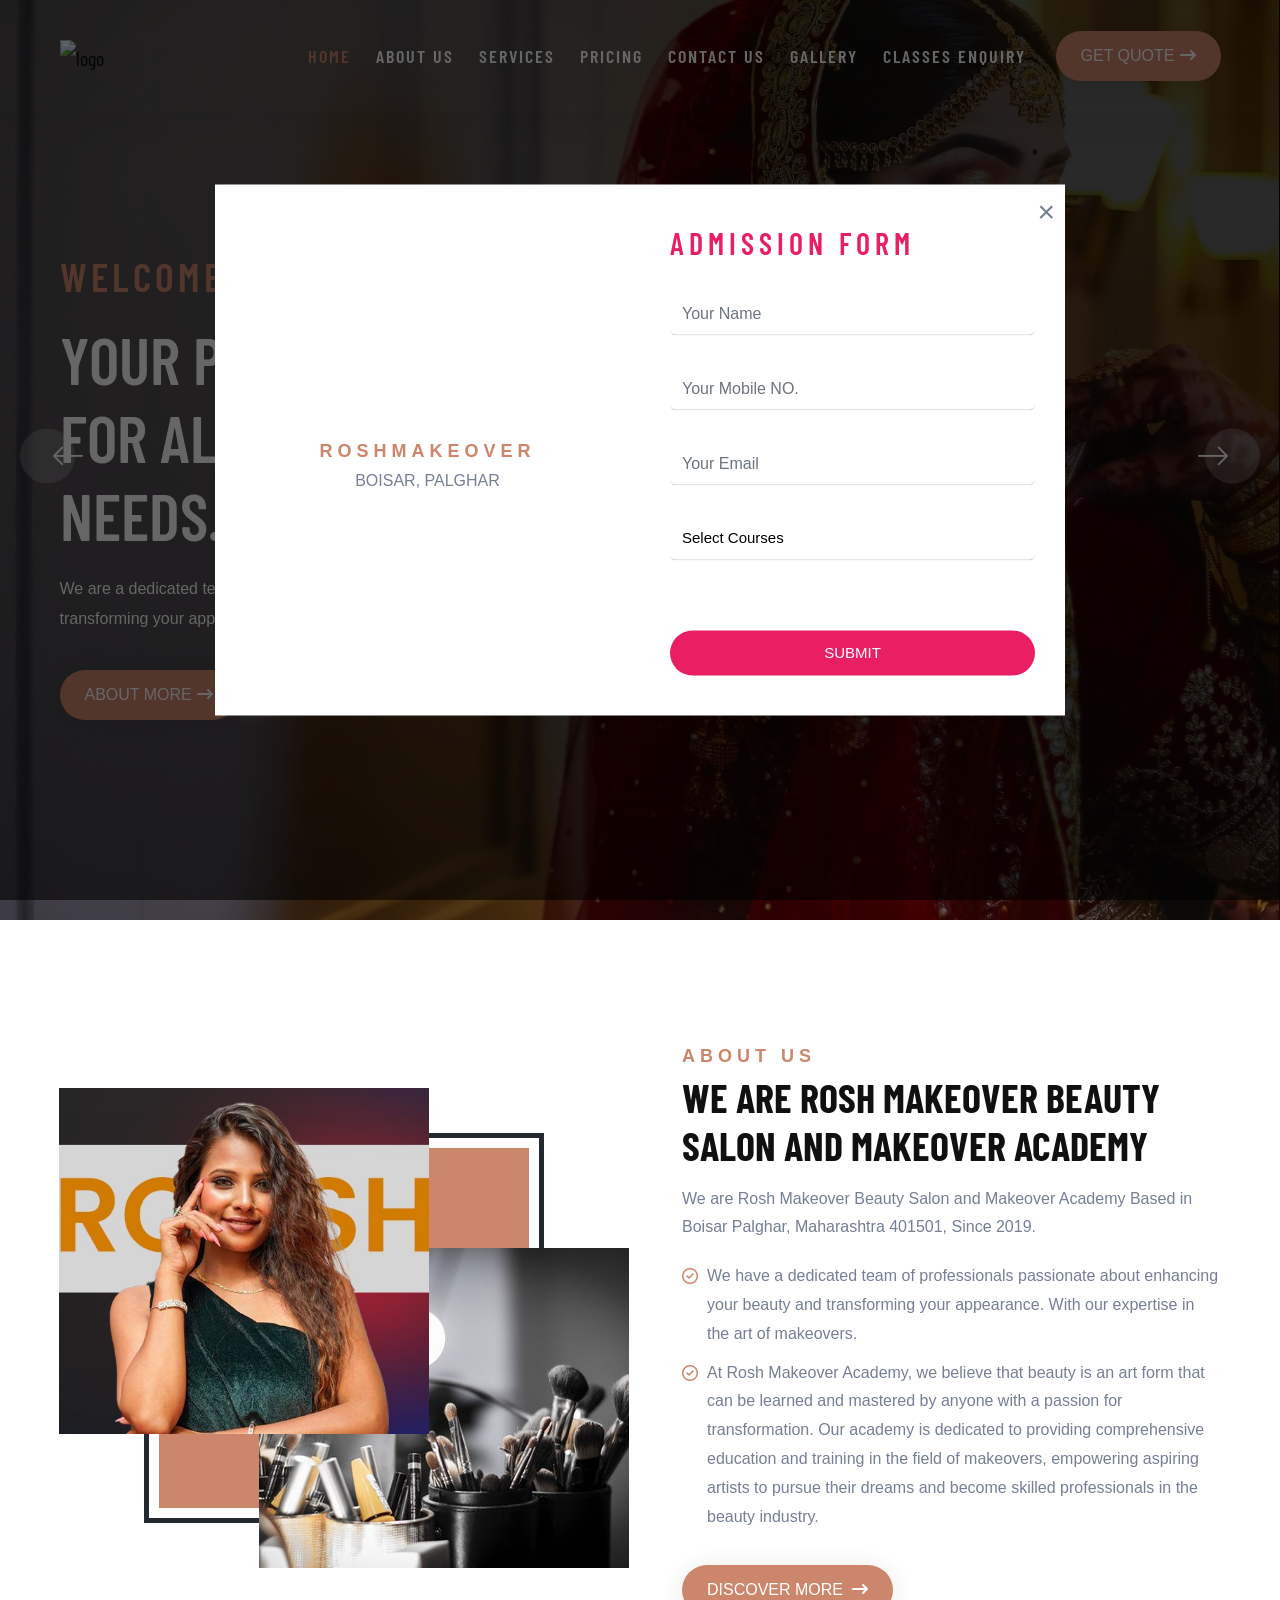
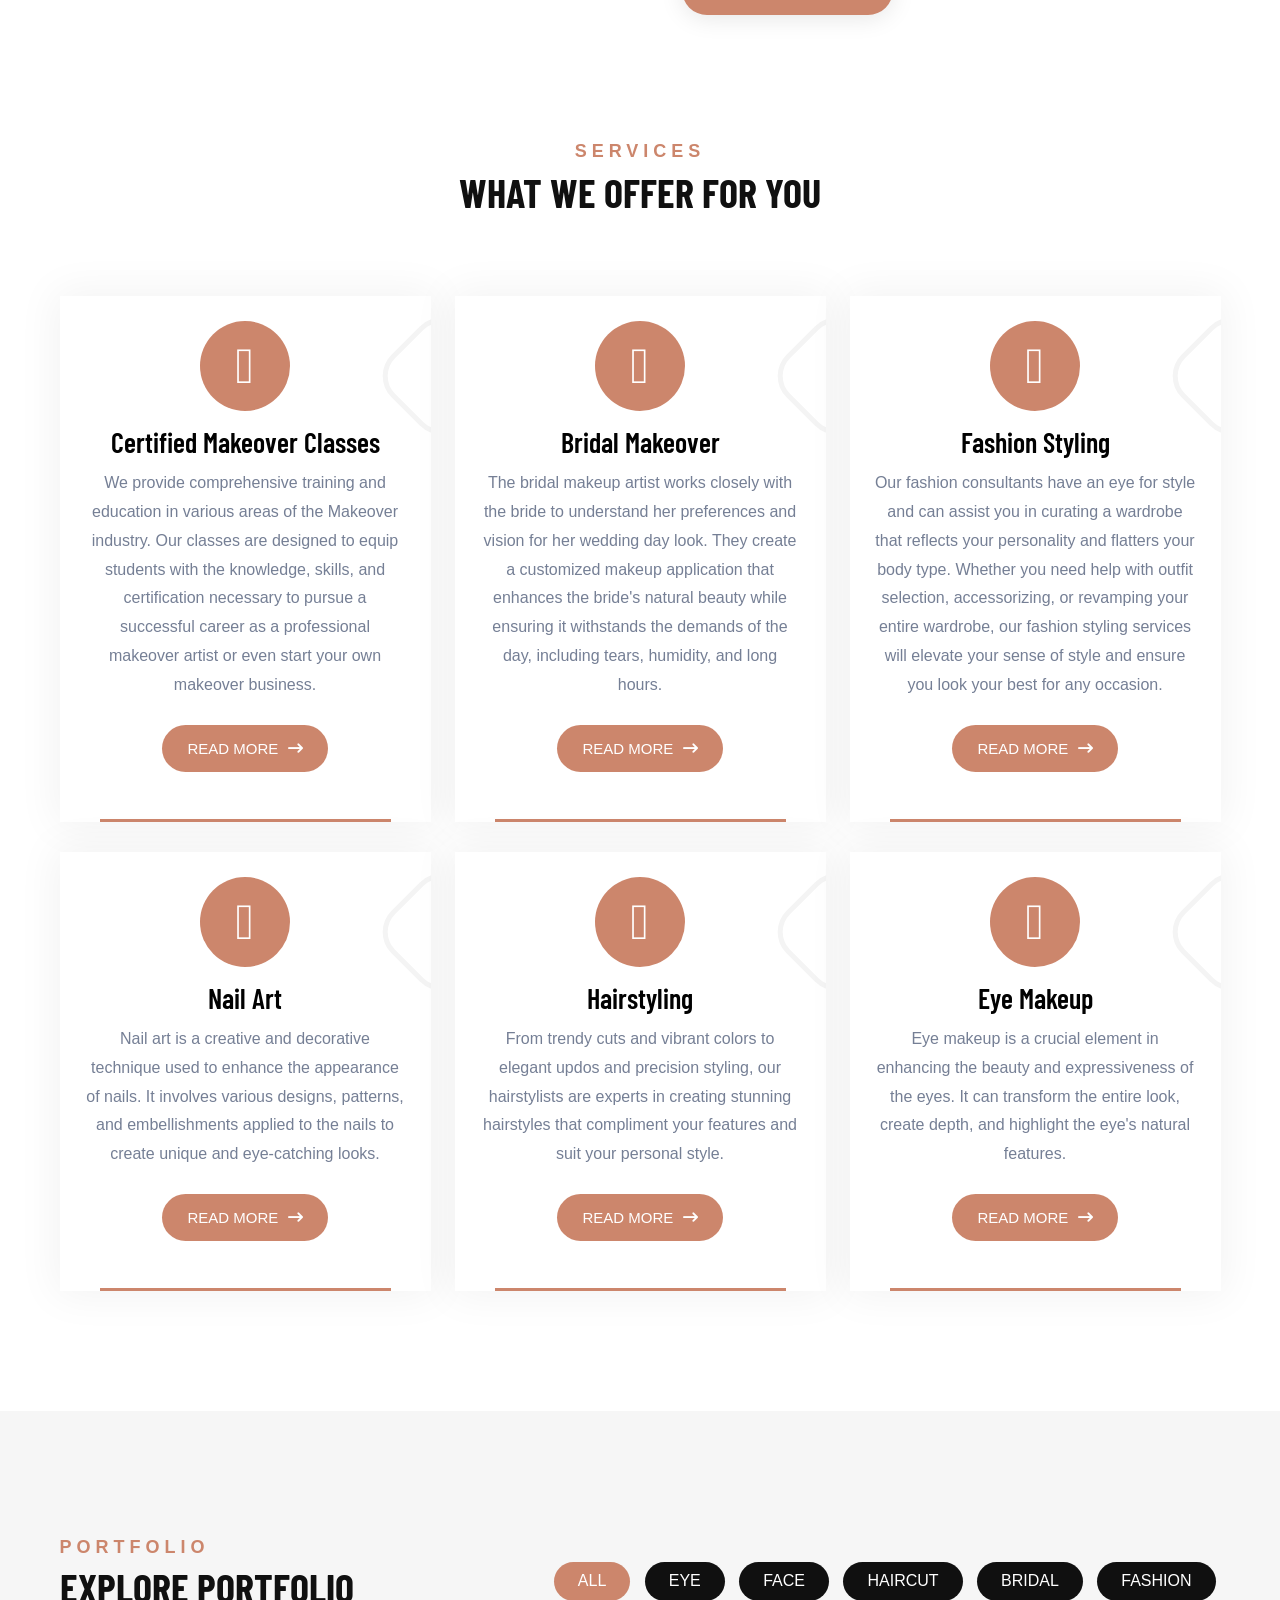
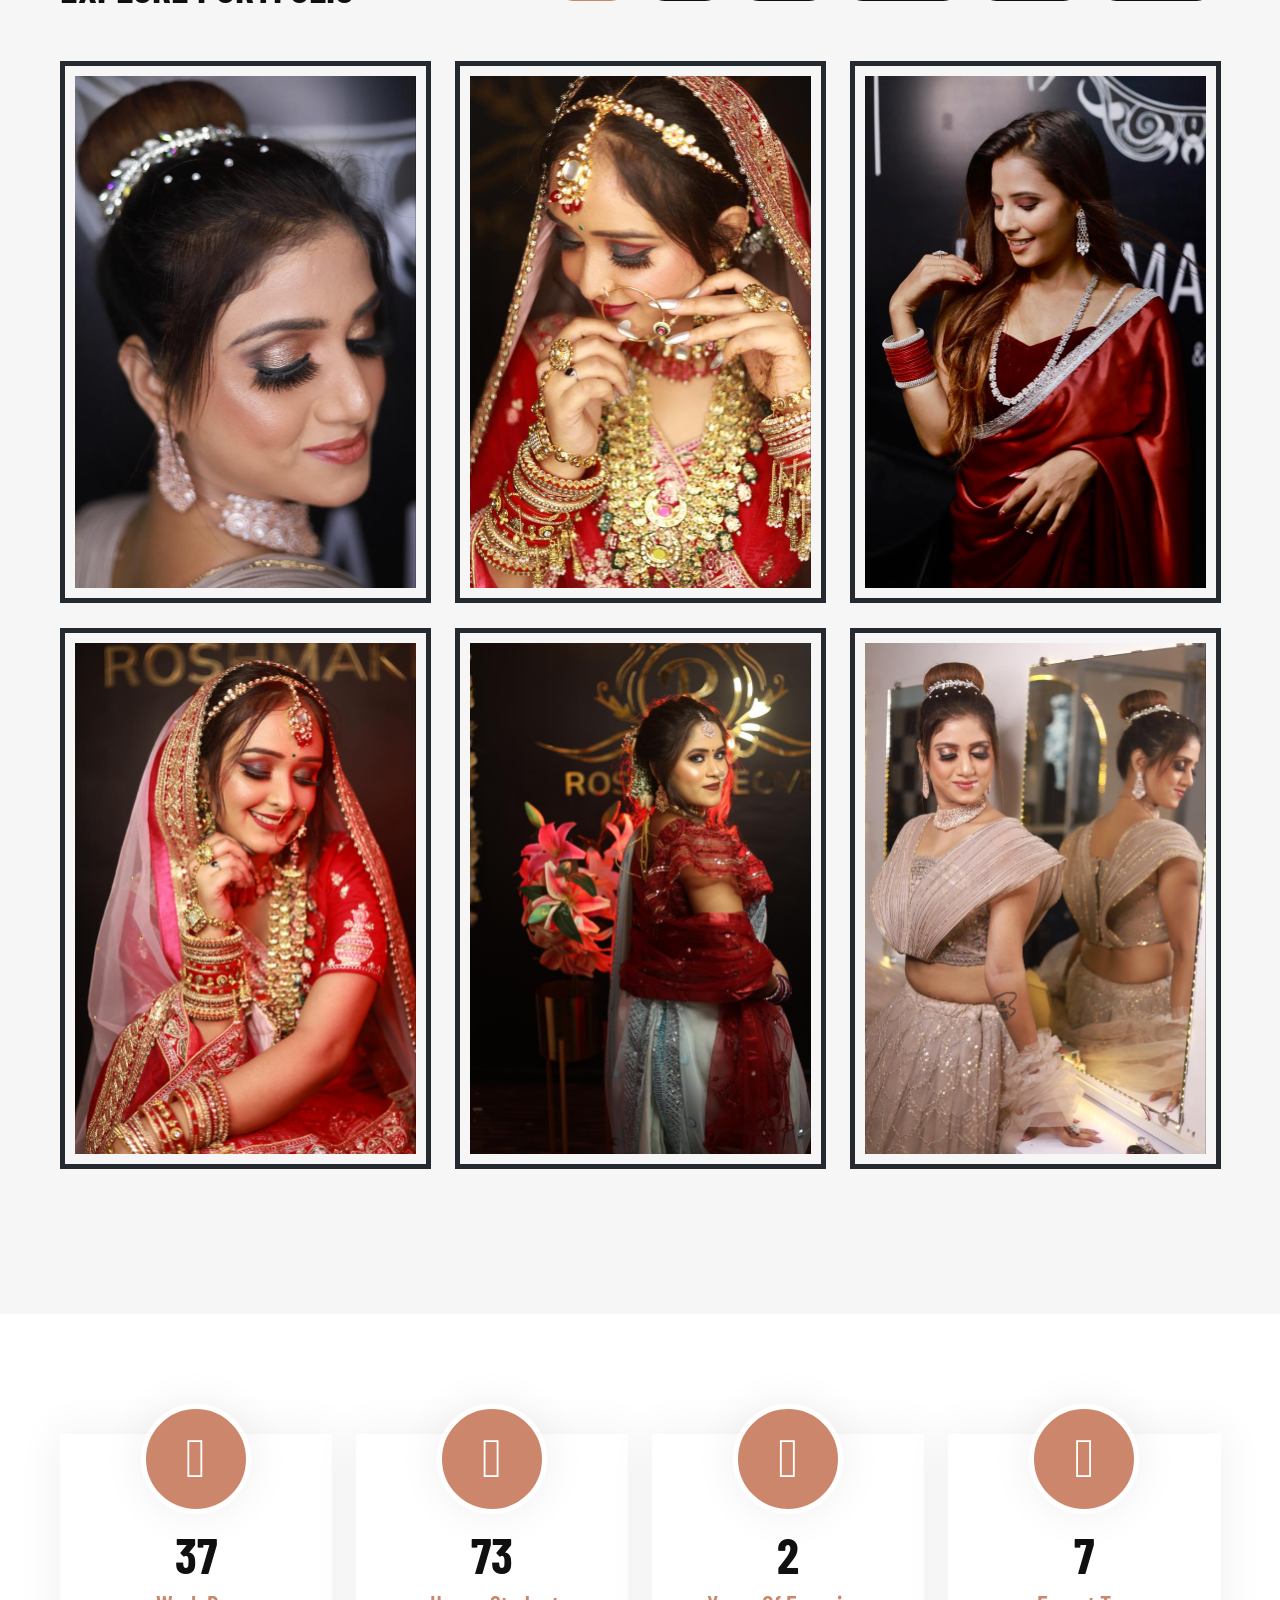
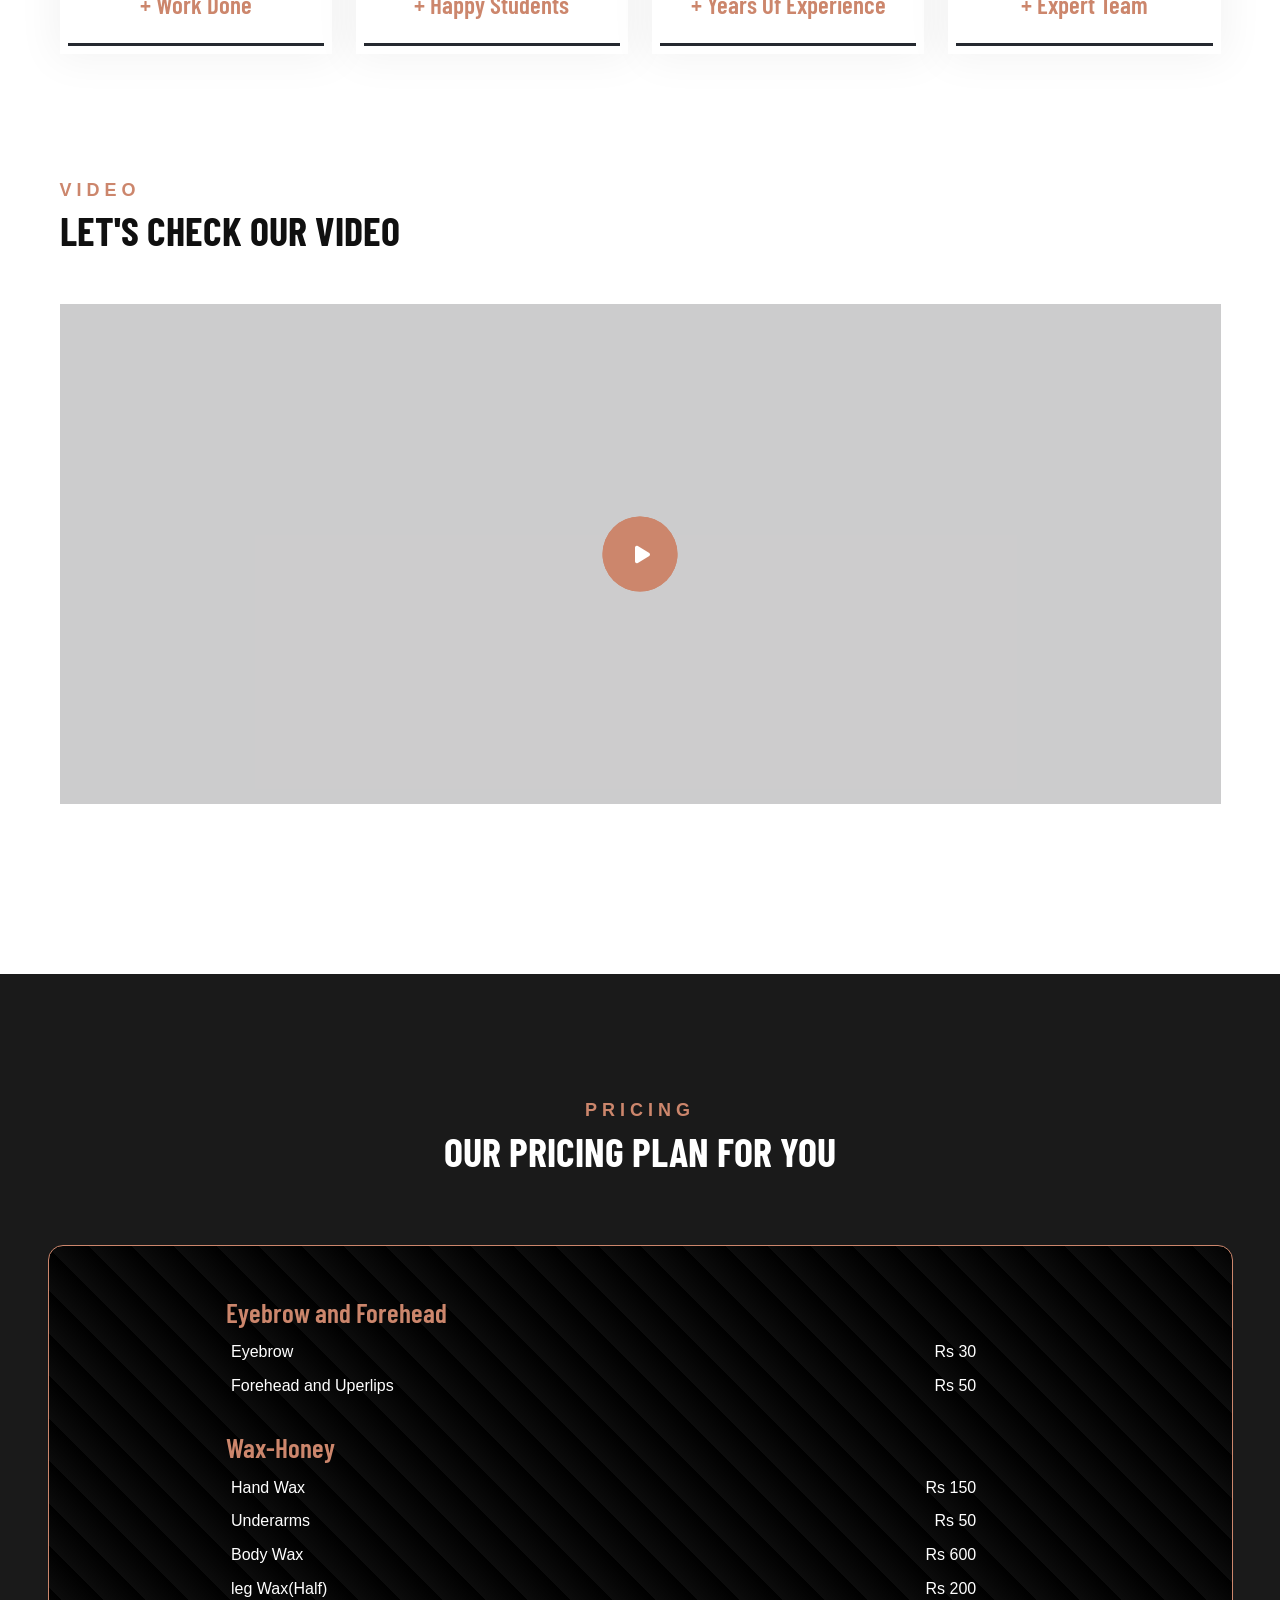
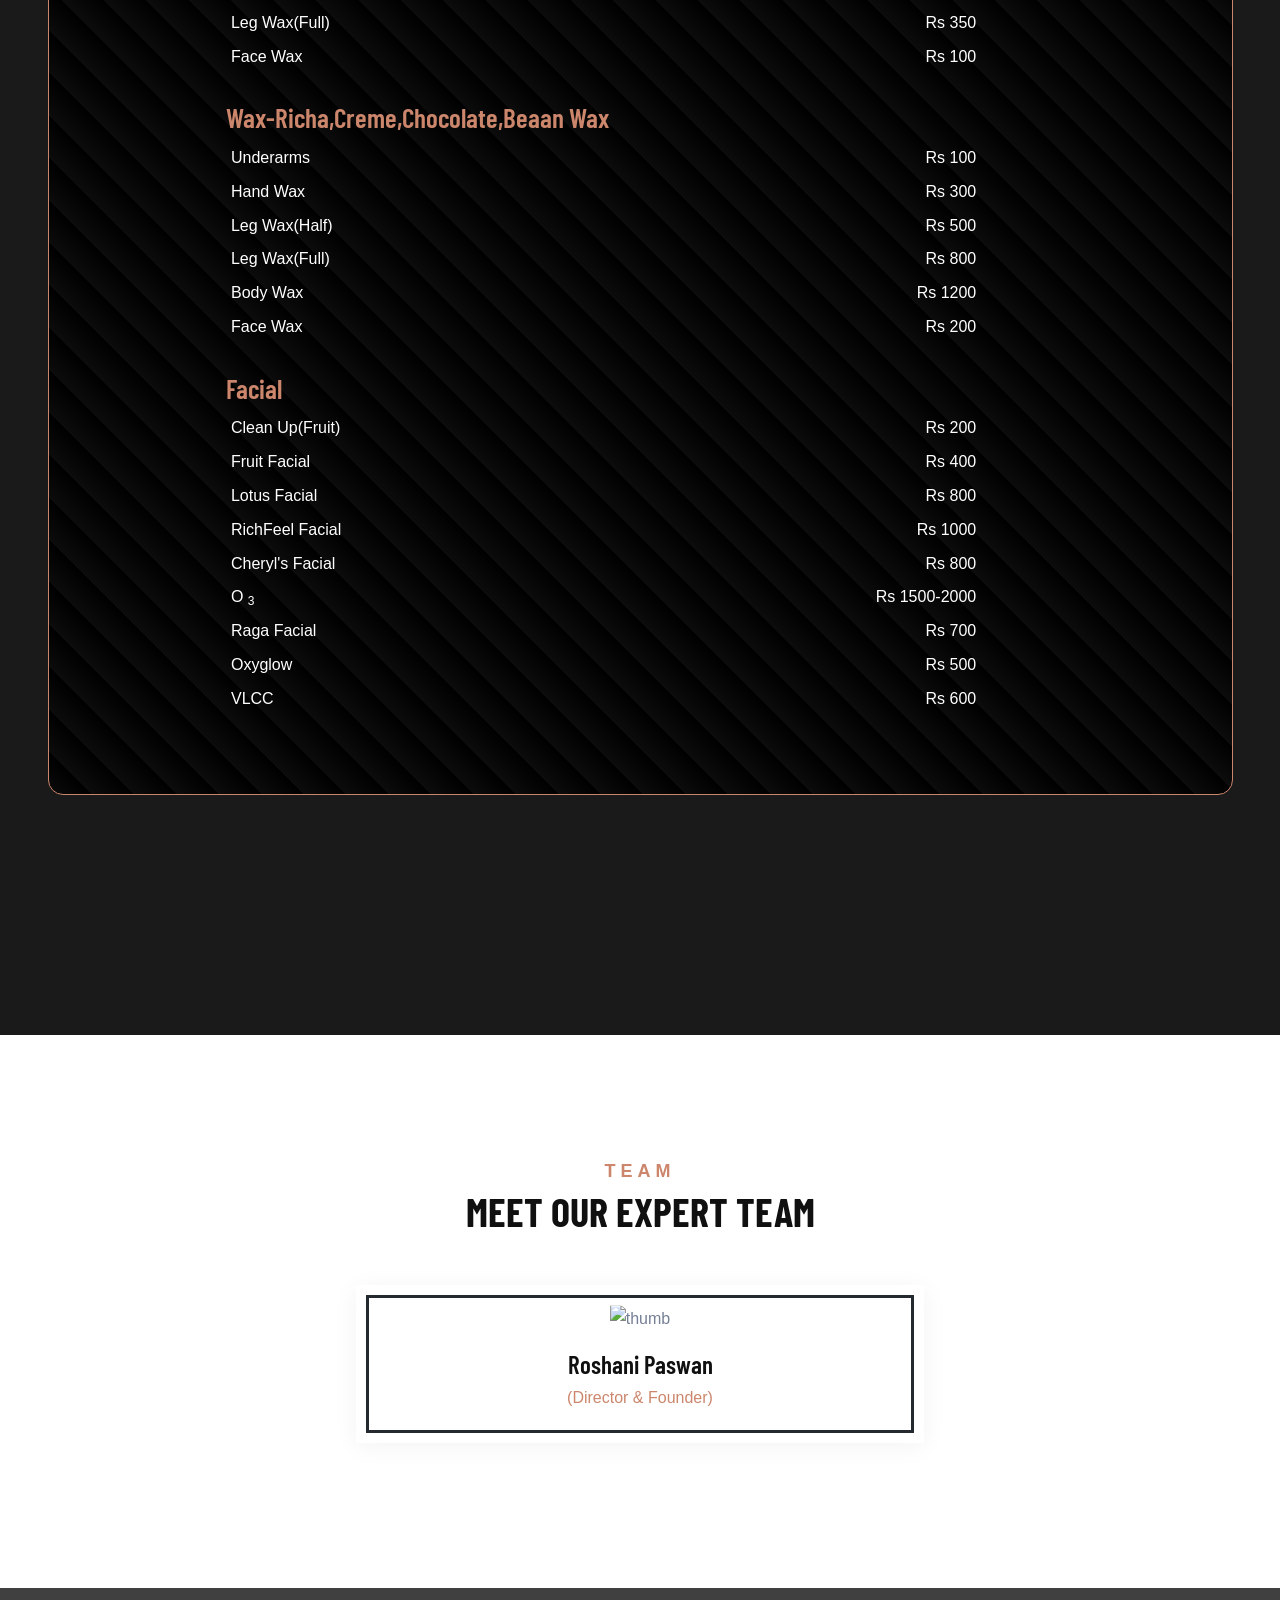
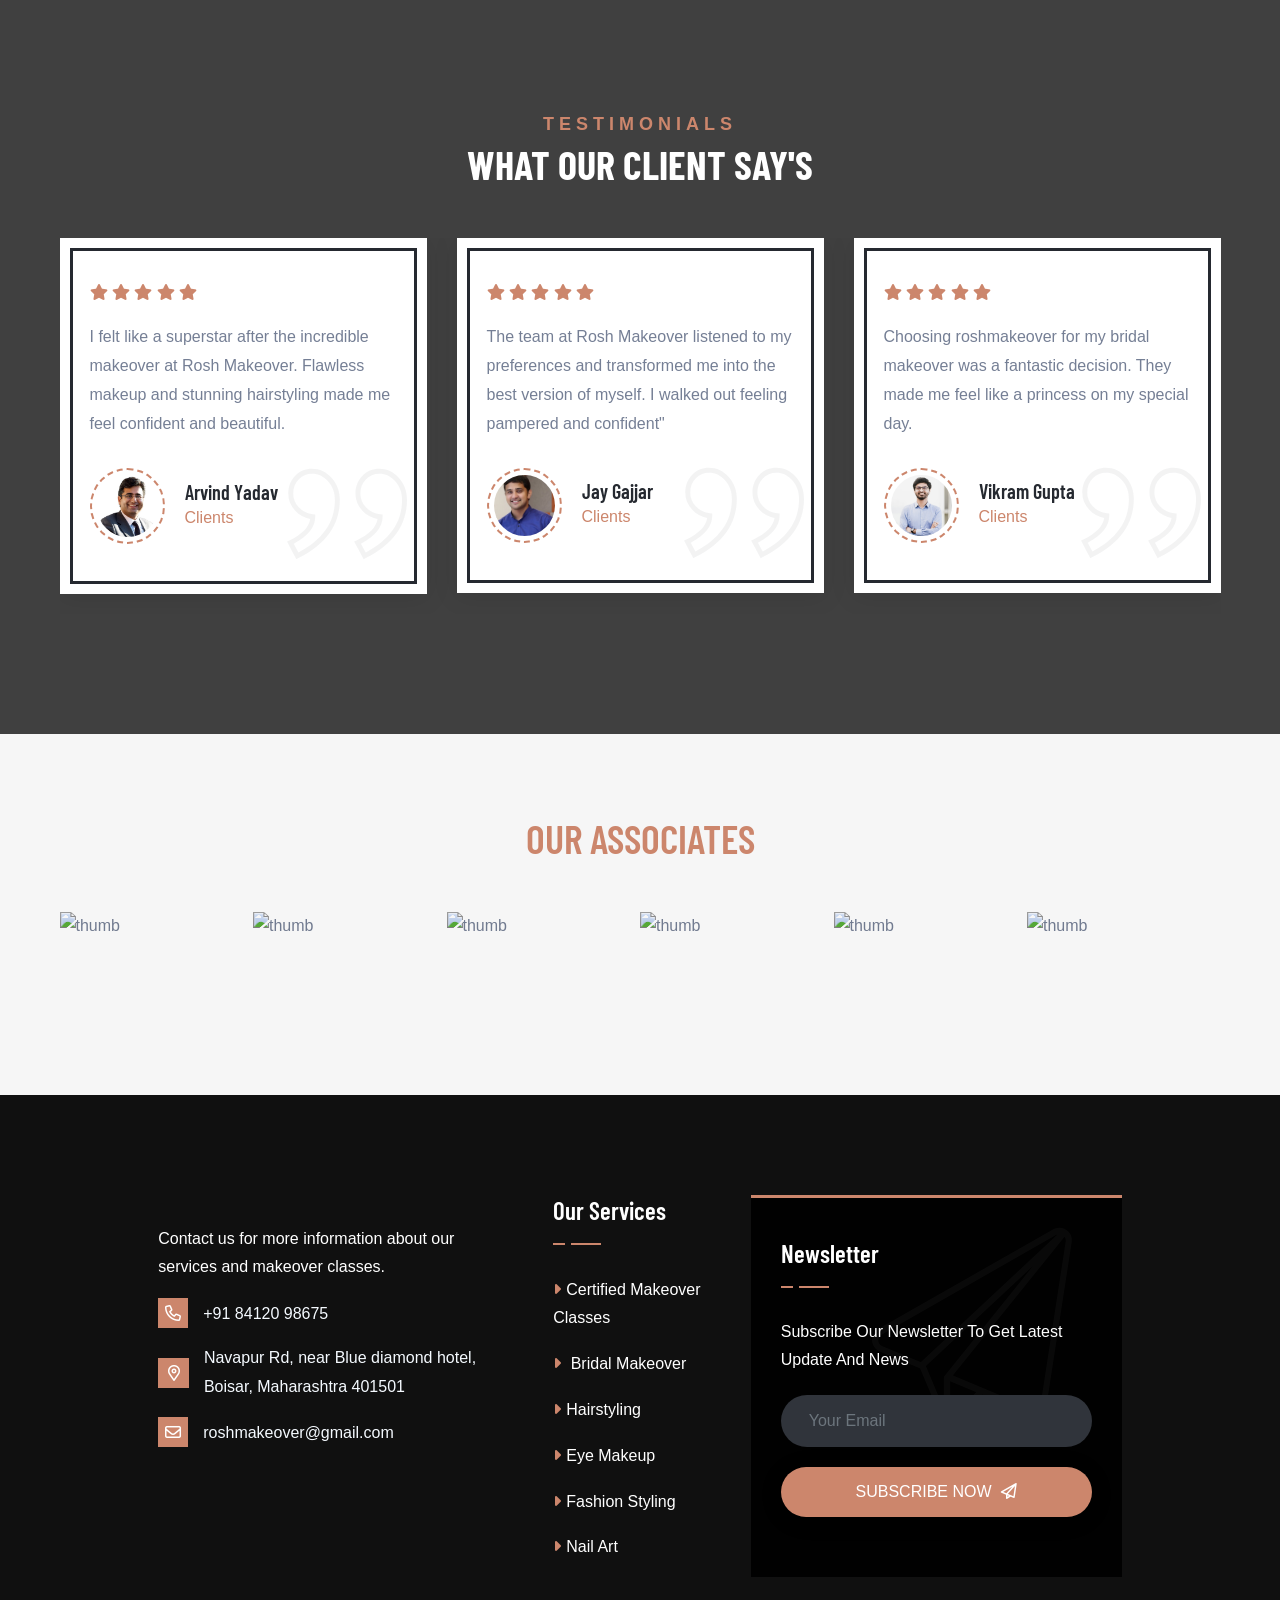
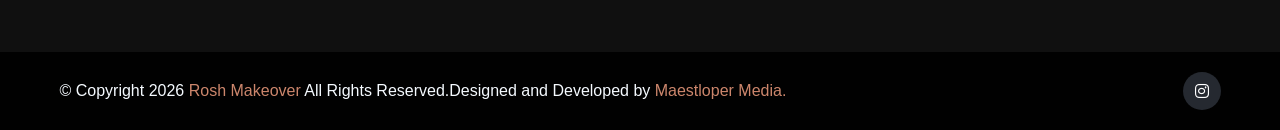
==== commit 1c570d1a: "changes" ====
--- a/index.html
+++ b/index.html
@@ -58,40 +58,26 @@
             <div class="collapse navbar-collapse" id="main_nav">
               <ul class="navbar-nav">
                 <li class="nav-item dropdown">
-                  <a class="nav-link active" href="index.html"
-                    >Home</a
-                  >
+                  <a class="nav-link active" href="index.html">Home</a>
                 </li>
                 <li class="nav-item">
                   <a class="nav-link" href="about.html">About Us</a>
                 </li>
                 <li class="nav-item dropdown">
-                  <a class="nav-link" href="service.html"
-                    >Services</a
-                  >
+                  <a class="nav-link" href="service.html">Services</a>
                 </li>
                 <li class="nav-item dropdown">
-                  <a class="nav-link" href="pricing.html"
-                    >PRICING</a
-                  >
+                  <a class="nav-link" href="pricing.html">PRICING</a>
                 </li>
-            
+
                 <li class="nav-item dropdown">
-                  <a
-                    class="nav-link"
-                    href="contact.html"
-                    >Contact Us</a
-                  >
+                  <a class="nav-link" href="contact.html">Contact Us</a>
                 </li>
                 <li class="nav-item dropdown">
-                  <a
-                    class="nav-link"
-                    href="gallery.html"
-                    >gallery</a
-                  >
+                  <a class="nav-link" href="gallery.html">gallery</a>
                 </li>
                 <li class="nav-item dropdown">
-                  <a class="nav-link" href="classes-enquiry.html" 
+                  <a class="nav-link" href="classes-enquiry.html"
                     >Classes Enquiry
                   </a>
                 </li>
@@ -124,55 +110,75 @@
       </form>
     </div>
 
-<!-- popup form start -->
+    <!-- popup form start -->
     <div class="login-popup">
       <div class="box">
-         <div class="img-area">
-           <img src="https://e1.pxfuel.com/desktop-wallpaper/384/407/desktop-wallpaper-indian-hot-wedding-brides-desi-actress-seductive-wedding-girl-indian.jpg" alt="">
-            <span class="site-title-tagline">ROSHMAKEOVER</span><!-- upper image text -->
-            <p>BOISAR, PALGHAR</p>
-         </div>
-         <div class="form">
-           <div class="close">&times;</div>
-           <h1 class="site-title-tagline" style="color: #E91E63;">Admission form</h1>
-           <form>
-             <div class="form-group">
-               <input type="text" placeholder="Your Name" class="form-control">
-             </div>
-             <div class="form-group">
-               <input type="text" placeholder="Your Mobile NO." class="form-control">
-             </div>
-             <div class="form-group">
-               <input type="text" placeholder="Your Email" class="form-control">
-             </div>
-             <div class="form-group">
-                <select name="languages" id="lang" class="form-control">
-                <option class="courses" value="Select Courses">Select Courses</option>
+        <div class="img-area">
+          <img
+            src="https://e1.pxfuel.com/desktop-wallpaper/384/407/desktop-wallpaper-indian-hot-wedding-brides-desi-actress-seductive-wedding-girl-indian.jpg"
+            alt=""
+          />
+          <span class="site-title-tagline">ROSHMAKEOVER</span
+          ><!-- upper image text -->
+          <p>BOISAR, PALGHAR</p>
+        </div>
+        <div class="form">
+          <div class="close">&times;</div>
+          <h1 class="site-title-tagline" style="color: #e91e63">
+            Admission form
+          </h1>
+          <form>
+            <div class="form-group">
+              <input type="text" placeholder="Your Name" class="form-control" />
+            </div>
+            <div class="form-group">
+              <input
+                type="text"
+                placeholder="Your Mobile NO."
+                class="form-control"
+              />
+            </div>
+            <div class="form-group">
+              <input
+                type="text"
+                placeholder="Your Email"
+                class="form-control"
+              />
+            </div>
+            <div class="form-group">
+              <select name="languages" id="lang" class="form-control">
+                <option class="courses" value="Select Courses">
+                  Select Courses
+                </option>
                 <option value="Makeup Artistry">Makeup Artistry</option>
-                <option value="Hairstyling and Haircare">Hairstyling and Haircare</option>
+                <option value="Hairstyling and Haircare">
+                  Hairstyling and Haircare
+                </option>
                 <option value="Nail Artistry">Nail Artistry</option>
-                <option value="Skincare and Spa Treatments">Skincare and Spa Treatments</option>
-                <option value="Business and Marketing Skills">Business and Marketing Skills</option>
+                <option value="Skincare and Spa Treatments">
+                  Skincare and Spa Treatments
+                </option>
+                <option value="Business and Marketing Skills">
+                  Business and Marketing Skills
+                </option>
               </select>
-        </form>
+            </div>
+          </form>
+
+          <button type="button" class="btn">Submit</button>
+        </div>
       </div>
-     <button type="button" class="btn">Submit</button>
-           </form>
-         </div>
-      </div>
-   </div>
-
-<!-- popup form end -->
-
+    </div>
+
+    <!-- popup form end -->
 
     <main class="main">
       <div class="hero-section">
         <div class="hero-slider2 owl-carousel owl-theme">
           <div
             class="hero-single"
-            style="background: url(images/slider/slider1\ \(1\).jpg);"
+            style="background: url(images/slider/slider1.jpg)"
           >
-          
             <div class="container">
               <div class="row align-items-center">
                 <div class="col-md-7 col-lg-7">
@@ -207,7 +213,10 @@
                       <a href="#" class="theme-btn"
                         >About More<i class="fas fa-long-arrow-right"></i
                       ></a>
-                      <a style="display: none !important;" href="#" class="theme-btn theme-btn2"
+                      <a
+                        style="display: none !important"
+                        href="#"
+                        class="theme-btn theme-btn2"
                         >Learn More<i class="fas fa-long-arrow-right"></i
                       ></a>
                     </div>
@@ -236,7 +245,8 @@
                       data-wow-duration="1s"
                       data-wow-delay=".50s"
                     >
-                      We Provide Quality Makeup Services For <br> You
+                      We Provide Quality Makeup Services For <br />
+                      You
                     </h1>
                     <p
                       class="wow animate__animated animate__fadeInUp"
@@ -255,7 +265,10 @@
                       <a href="#" class="theme-btn"
                         >About More<i class="fas fa-long-arrow-right"></i
                       ></a>
-                      <a href="#" class="theme-btn theme-btn2" style="display: none !important;"
+                      <a
+                        href="#"
+                        class="theme-btn theme-btn2"
+                        style="display: none !important"
                         >Learn More<i class="fas fa-long-arrow-right"></i
                       ></a>
                     </div>
@@ -284,7 +297,8 @@
                       data-wow-duration="1s"
                       data-wow-delay=".50s"
                     >
-                      We Are a full fledged Makeover Academy <br> Also.
+                      We Are a full fledged Makeover Academy <br />
+                      Also.
                     </h1>
                     <p
                       class="wow animate__animated animate__fadeInUp"
@@ -302,7 +316,10 @@
                       <a href="#" class="theme-btn"
                         >About More<i class="fas fa-long-arrow-right"></i
                       ></a>
-                      <a href="#" class="theme-btn theme-btn2" style="display: none !important;"
+                      <a
+                        href="#"
+                        class="theme-btn theme-btn2"
+                        style="display: none !important"
                         >Learn More<i class="fas fa-long-arrow-right"></i
                       ></a>
                     </div>
@@ -313,13 +330,6 @@
           </div>
         </div>
       </div>
-
-
-
-
-
-
-
 
       <!-- about area start -->
       <div class="about-area py-120">
@@ -330,8 +340,11 @@
             >
               <div class="about-left">
                 <div class="about-img">
-                  <img  class="about-img-1" src="assets/img/about/01.jpg"alt />
-                  <img  class="about-img-2" src="images/about-us/founder-photo.jpg" />
+                  <img class="about-img-1" src="assets/img/about/01.jpg" alt />
+                  <img
+                    class="about-img-2"
+                    src="images/about-us/founder-photo.jpg"
+                  />
                 </div>
               </div>
             </div>
@@ -378,9 +391,7 @@
       </div>
       <!-- about area end -->
 
-
-
-            <!-- Service area start -->
+      <!-- Service area start -->
 
       <div class="service-area pb-120">
         <div class="container">
@@ -407,7 +418,7 @@
                     areas of the Makeover industry. Our classes are designed to
                     equip students with the knowledge, skills, and certification
                     necessary to pursue a successful career as a professional
-                    makeover artist  or even start your own makeover business.
+                    makeover artist or even start your own makeover business.
                   </p>
                   <div class="service-arrow">
                     <a href="#" class="service-btn"
@@ -417,7 +428,7 @@
                 </div>
               </div>
             </div>
-       
+
             <div class="col-md-6 col-lg-4">
               <div class="service-item">
                 <div class="service-icon">
@@ -443,7 +454,7 @@
                 </div>
               </div>
             </div>
-    
+
             <div class="col-md-6 col-lg-4">
               <div class="service-item">
                 <div class="service-icon">
@@ -454,7 +465,13 @@
                     <a href="#">Fashion Styling</a>
                   </h3>
                   <p class="service-text">
-                    Our fashion consultants have an eye for style and can assist you in curating a wardrobe that reflects your personality and flatters your body type. Whether you need help with outfit selection, accessorizing, or revamping your entire wardrobe, our fashion styling services will elevate your sense of style and ensure you look your best for any occasion.
+                    Our fashion consultants have an eye for style and can assist
+                    you in curating a wardrobe that reflects your personality
+                    and flatters your body type. Whether you need help with
+                    outfit selection, accessorizing, or revamping your entire
+                    wardrobe, our fashion styling services will elevate your
+                    sense of style and ensure you look your best for any
+                    occasion.
                   </p>
                   <div class="service-arrow">
                     <a href="#" class="service-btn"
@@ -471,11 +488,13 @@
                 </div>
                 <div class="service-content">
                   <h3 class="service-title">
-                    <a href="#">Nail Art
-                    </a>
+                    <a href="#">Nail Art </a>
                   </h3>
                   <p class="service-text">
-                    Nail art is a creative and decorative technique used to enhance the appearance of nails. It involves various designs, patterns, and embellishments applied to the nails to create unique and eye-catching looks.
+                    Nail art is a creative and decorative technique used to
+                    enhance the appearance of nails. It involves various
+                    designs, patterns, and embellishments applied to the nails
+                    to create unique and eye-catching looks.
                   </p>
                   <div class="service-arrow">
                     <a href="#" class="service-btn"
@@ -518,7 +537,10 @@
                     <a href="#">Eye Makeup</a>
                   </h3>
                   <p class="service-text">
-                    Eye makeup is a crucial element in enhancing the beauty and expressiveness of the eyes. It can transform the entire look, create depth, and highlight the eye's natural features. 
+                    Eye makeup is a crucial element in enhancing the beauty and
+                    expressiveness of the eyes. It can transform the entire
+                    look, create depth, and highlight the eye's natural
+                    features.
                   </p>
                   <div class="service-arrow">
                     <a href="#" class="service-btn"
@@ -532,12 +554,6 @@
         </div>
       </div>
       <!-- Service area end -->
-
-
-
-
-
-
 
       <!-- Portfolio area start -->
 
@@ -689,13 +705,10 @@
                 </div>
               </div>
             </div>
-
-           
-
           </div>
         </div>
       </div>
-         <!-- Portfolio area end -->
+      <!-- Portfolio area end -->
 
       <div class="counter-area py-120">
         <div class="container">
@@ -780,7 +793,7 @@
           </div>
           <div
             class="video-content"
-            style="background-image: url(images/slider/slider1\ \(1\).jpg)"
+            style="background-image: url(images/slider/slider1\\(1\).jpg)"
           >
             <div class="row align-items-center">
               <div class="col-lg-12">
@@ -789,8 +802,8 @@
                     class="play-btn popup-youtube"
                     href="video/SaveInsta.App - 3059801782485489202.mp4"
                   >
-                   <i class="fas fa-play"></i>
-                   </a>
+                    <i class="fas fa-play"></i>
+                  </a>
                 </div>
               </div>
             </div>
@@ -798,9 +811,7 @@
         </div>
       </div>
 
-      <main class="main" style="margin-top: 50px;">
-   
-
+      <main class="main" style="margin-top: 50px">
         <div class="pricing-area bg py-120">
           <div class="container">
             <div class="row">
@@ -825,7 +836,7 @@
                       <span>Rs 50</span>
                     </li>
                   </ul>
-      
+
                   <ul>
                     <h2>Wax-Honey</h2>
                     <li>
@@ -921,13 +932,9 @@
                   </ul>
                 </div>
               </div>
-             
-            </div>
-    
-          </div>
-        </div>
-    
-    
+            </div>
+          </div>
+        </div>
       </main>
 
       <div class="team-area theme-bg-dark-2 py-120">
@@ -1045,7 +1052,9 @@
                   ><i class="flaticon-quote-hand-drawn-symbol"></i
                 ></span>
                 <p>
-                    I felt like a superstar after the incredible makeover at Rosh Makeover. Flawless makeup and stunning hairstyling made me feel confident and beautiful. 
+                  I felt like a superstar after the incredible makeover at Rosh
+                  Makeover. Flawless makeup and stunning hairstyling made me
+                  feel confident and beautiful.
                 </p>
                 <div class="testimonial-quote-icon">
                   <img src="assets/img/icon/quote.svg" alt />
@@ -1074,7 +1083,9 @@
                   ><i class="flaticon-quote-hand-drawn-symbol"></i
                 ></span>
                 <p>
-                    The team at Rosh Makeover listened to my preferences and transformed me into the best version of myself. I walked out feeling pampered and confident" 
+                  The team at Rosh Makeover listened to my preferences and
+                  transformed me into the best version of myself. I walked out
+                  feeling pampered and confident"
                 </p>
                 <div class="testimonial-quote-icon">
                   <img src="assets/img/icon/quote.svg" alt />
@@ -1103,7 +1114,8 @@
                   ><i class="flaticon-quote-hand-drawn-symbol"></i
                 ></span>
                 <p>
-                    Choosing roshmakeover for my bridal makeover was a fantastic decision. They made me feel like a princess on my special day. 
+                  Choosing roshmakeover for my bridal makeover was a fantastic
+                  decision. They made me feel like a princess on my special day.
                 </p>
                 <div class="testimonial-quote-icon">
                   <img src="assets/img/icon/quote.svg" alt />
@@ -1152,42 +1164,61 @@
         </div>
       </div>
 
-
-
-
       <div class="partner-area bg pt-30 pb-30">
-        <h1 style="text-align: center;margin-bottom: 50px;color: #cc866c;">OUR ASSOCIATES</h1>
+        <h1 style="text-align: center; margin-bottom: 50px; color: #cc866c">
+          OUR ASSOCIATES
+        </h1>
         <div class="container">
           <div class="partner-wrapper partner-slider owl-carousel owl-theme">
-            <img src="https://images.squarespace-cdn.com/content/v1/5fdb7673c69c455b9795a5dc/1609236162753-9DDL0X9ZZSLBHQTZ27U8/Lakme.png" alt="thumb" />
-            <img src="https://www.logogenie.net/images/articles/beauty-logo-9.jpg" alt="thumb" />
-            <img src="https://cdn.logojoy.com/wp-content/uploads/2018/05/30163533/big-768x591.png" alt="thumb" />
-            <img src="https://logos-world.net/wp-content/uploads/2020/11/Oriflame-Logo-2011-present.jpg" alt="thumb" />
-            <img src="https://marscosmetics.in/cdn/shop/files/1_6c204237-25ac-4f23-a759-c18515a90bd7.jpg?v=1615455746" alt="thumb" />
-            <img src="https://www.ranklogos.com/wp-content/uploads/2012/06/olay-logo.png" alt="thumb" />
-            <img src="https://cdn.sanity.io/images/92ui5egz/production/7c1c60e9afaaaa3cce61e5101717796d21b7f914-1426x1080.svg?rect=0,141,1426,799&w=150&h=84&fit=crop&auto=format" alt="thumb" />
+            <img
+              src="https://images.squarespace-cdn.com/content/v1/5fdb7673c69c455b9795a5dc/1609236162753-9DDL0X9ZZSLBHQTZ27U8/Lakme.png"
+              alt="thumb"
+            />
+            <img
+              src="https://www.logogenie.net/images/articles/beauty-logo-9.jpg"
+              alt="thumb"
+            />
+            <img
+              src="https://cdn.logojoy.com/wp-content/uploads/2018/05/30163533/big-768x591.png"
+              alt="thumb"
+            />
+            <img
+              src="https://logos-world.net/wp-content/uploads/2020/11/Oriflame-Logo-2011-present.jpg"
+              alt="thumb"
+            />
+            <img
+              src="https://marscosmetics.in/cdn/shop/files/1_6c204237-25ac-4f23-a759-c18515a90bd7.jpg?v=1615455746"
+              alt="thumb"
+            />
+            <img
+              src="https://www.ranklogos.com/wp-content/uploads/2012/06/olay-logo.png"
+              alt="thumb"
+            />
+            <img
+              src="https://cdn.sanity.io/images/92ui5egz/production/7c1c60e9afaaaa3cce61e5101717796d21b7f914-1426x1080.svg?rect=0,141,1426,799&w=150&h=84&fit=crop&auto=format"
+              alt="thumb"
+            />
           </div>
         </div>
       </div>
     </main>
 
-
-
-
-
-       <!-- footer area start -->
+    <!-- footer area start -->
 
     <footer class="footer-area">
       <div class="footer-widget">
         <div class="container">
-          <div class="row footer-widget-wrapper pt-100 pb-70 justify-content-center">
+          <div
+            class="row footer-widget-wrapper pt-100 pb-70 justify-content-center"
+          >
             <div class="col-md-6 col-lg-4">
               <div class="footer-widget-box about-us">
                 <a href="#" class="footer-logo">
                   <img src="assets/img/logo/Rosh logo.svg" alt />
                 </a>
                 <p class="mb-3">
-                    Contact us for more information about our services and makeover classes.
+                  Contact us for more information about our services and
+                  makeover classes.
                 </p>
                 <ul class="footer-contact">
                   <li>
@@ -1196,7 +1227,8 @@
                     >
                   </li>
                   <li>
-                    <i class="far fa-map-marker-alt"></i>Navapur Rd, near Blue diamond hotel, Boisar, Maharashtra 401501
+                    <i class="far fa-map-marker-alt"></i>Navapur Rd, near Blue
+                    diamond hotel, Boisar, Maharashtra 401501
                   </li>
                   <li>
                     <a
@@ -1218,7 +1250,8 @@
                 <ul class="footer-list">
                   <li>
                     <a href="#"
-                      ><i class="fas fa-caret-right"></i>Certified Makeover Classes</a
+                      ><i class="fas fa-caret-right"></i>Certified Makeover
+                      Classes</a
                     >
                   </li>
                   <li>
@@ -1232,9 +1265,7 @@
                     >
                   </li>
                   <li>
-                    <a href="#"
-                      ><i class="fas fa-caret-right"></i>Eye Makeup</a
-                    >
+                    <a href="#"><i class="fas fa-caret-right"></i>Eye Makeup</a>
                   </li>
                   <li>
                     <a href="#"
@@ -1242,9 +1273,7 @@
                     >
                   </li>
                   <li>
-                    <a href="#"
-                      ><i class="fas fa-caret-right"></i>Nail Art</a
-                    >
+                    <a href="#"><i class="fas fa-caret-right"></i>Nail Art</a>
                   </li>
                   <!-- <li>
                     <a href="#"
@@ -1284,18 +1313,19 @@
       <div class="copyright">
         <div class="container">
           <div class="row">
-            
             <div class="col-md-6 align-self-center">
               <p class="copyright-text">
                 &copy; Copyright <span id="date"></span>
-                <a href="#"> Rosh Makeover  </a> All Rights Reserved.Designed and Developed by <a href="#">Maestloper Media.</a>
-
+                <a href="#"> Rosh Makeover </a> All Rights Reserved.Designed and
+                Developed by <a href="#">Maestloper Media.</a>
               </p>
             </div>
             <div class="col-md-6 align-self-center">
               <ul class="footer-social">
                 <li>
-                  <a href="https://www.instagram.com/roshmakeover/"><i class="fab fa-instagram"></i></a>
+                  <a href="https://www.instagram.com/roshmakeover/"
+                    ><i class="fab fa-instagram"></i
+                  ></a>
                 </li>
                 <!-- <li>
                   <a href="#"><i class="fab fa-facebook-f"></i></a>
@@ -1312,17 +1342,7 @@
         </div>
       </div>
     </footer>
-   <!-- footer area end -->
-
-
-
-
-
-
-
-
-
-
+    <!-- footer area end -->
 
     <a href="#" id="scroll-top"><i class="far fa-arrow-up"></i></a>
 
@@ -1345,5 +1365,4 @@
     <script src="assets/js/main.js"></script>
     <script src="assets/js/popupform.js"></script>
   </body>
-
 </html>
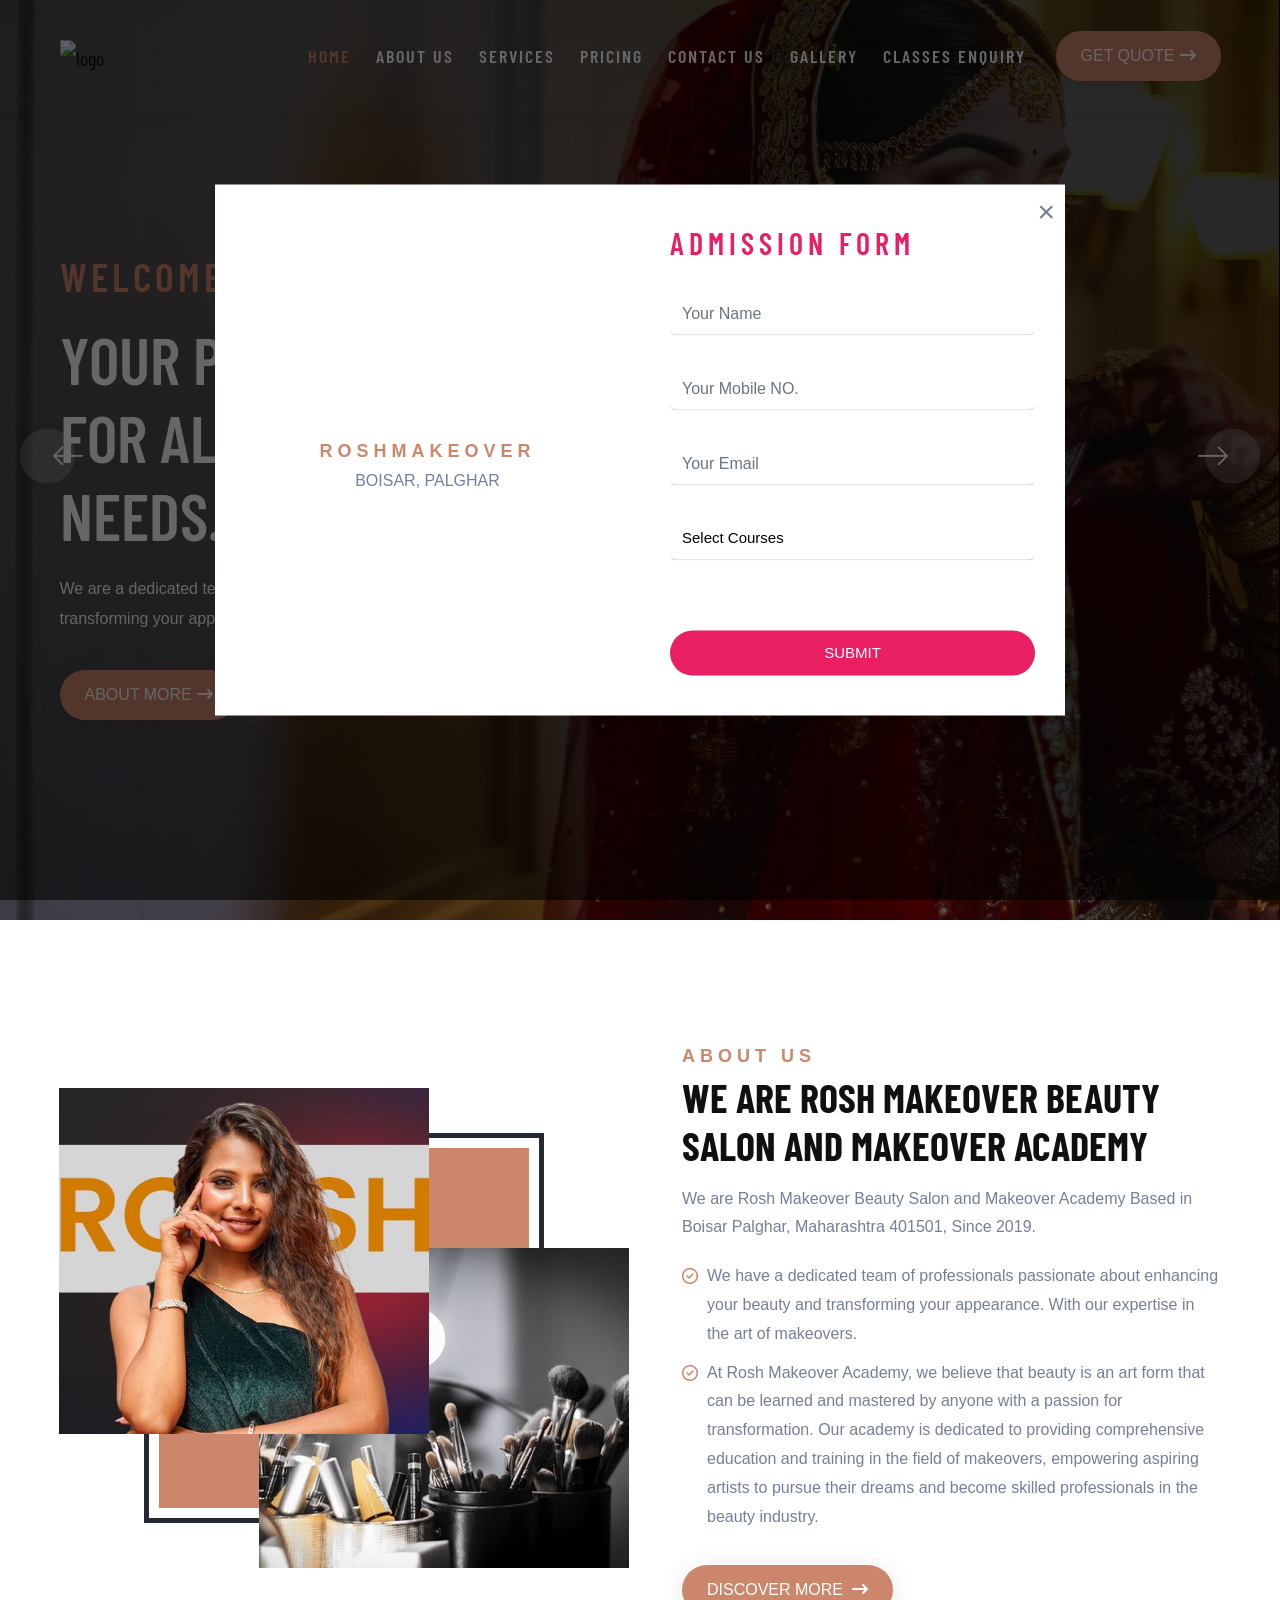
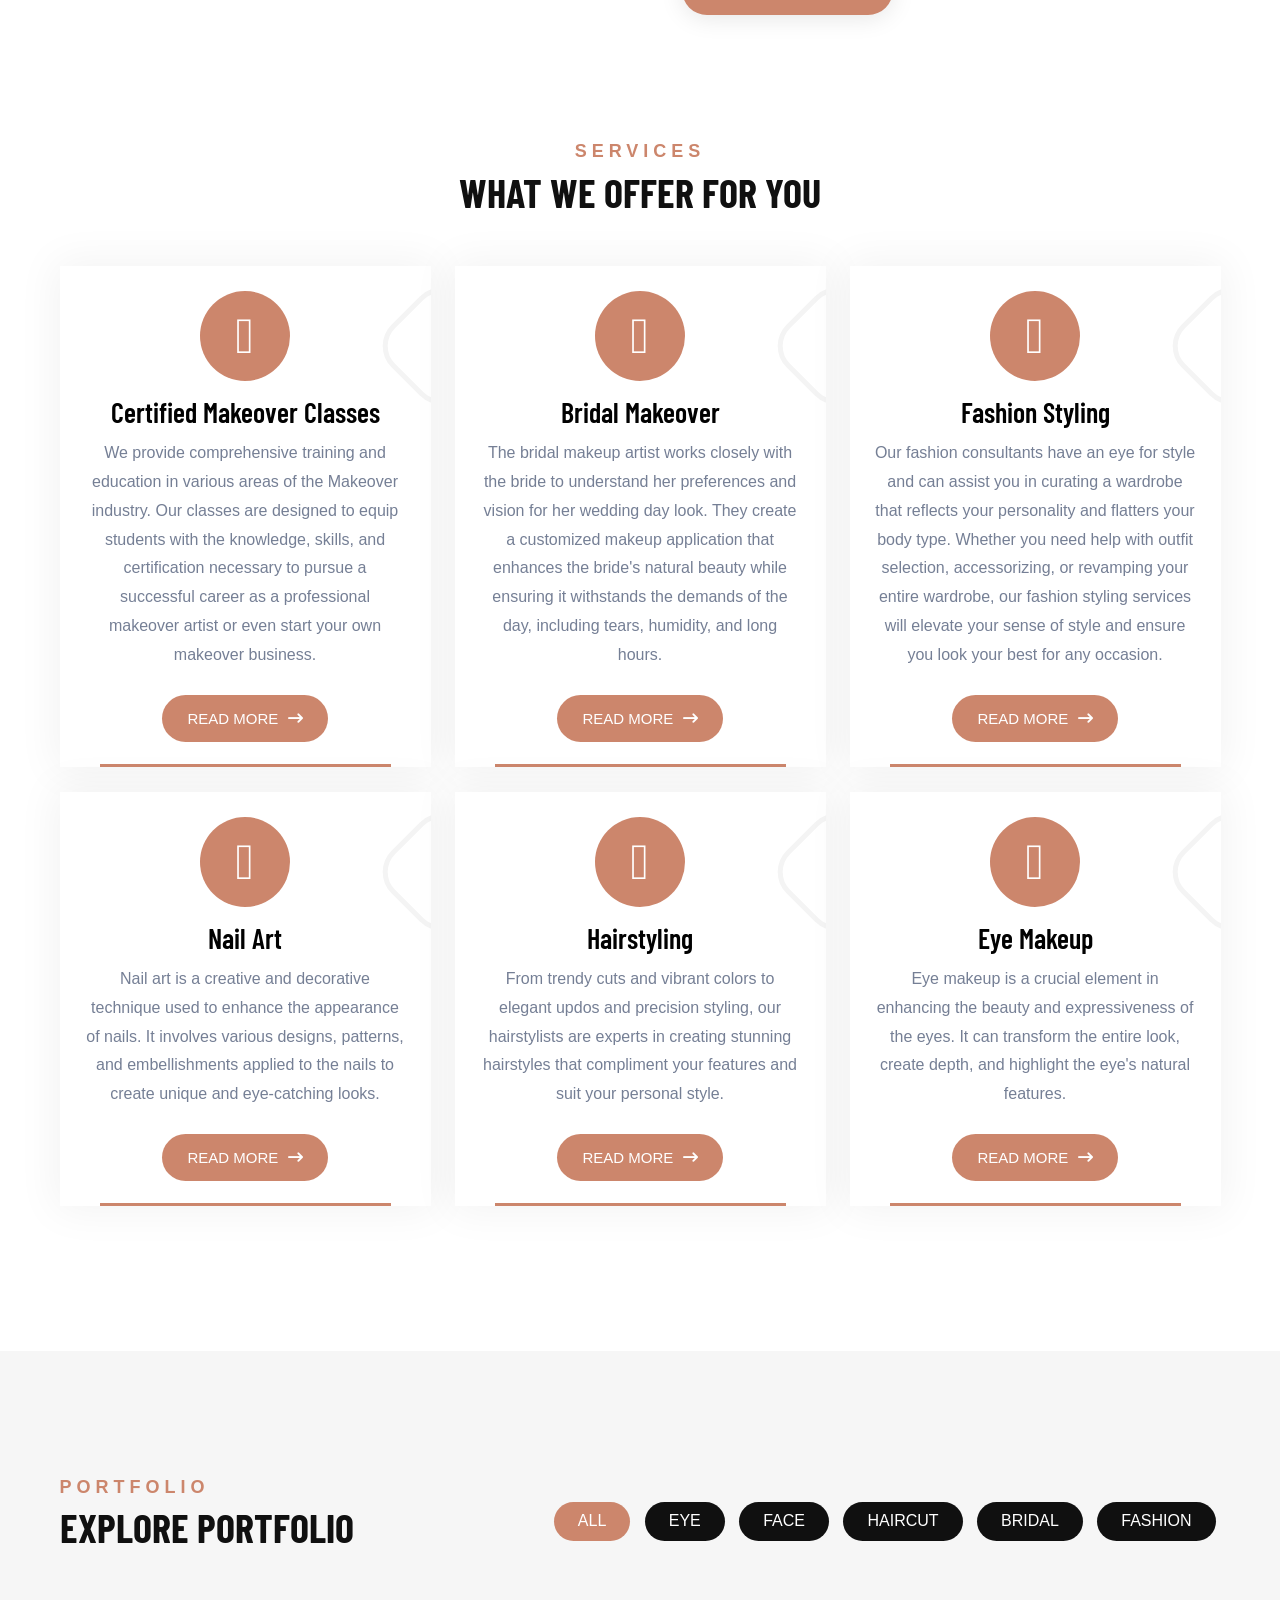
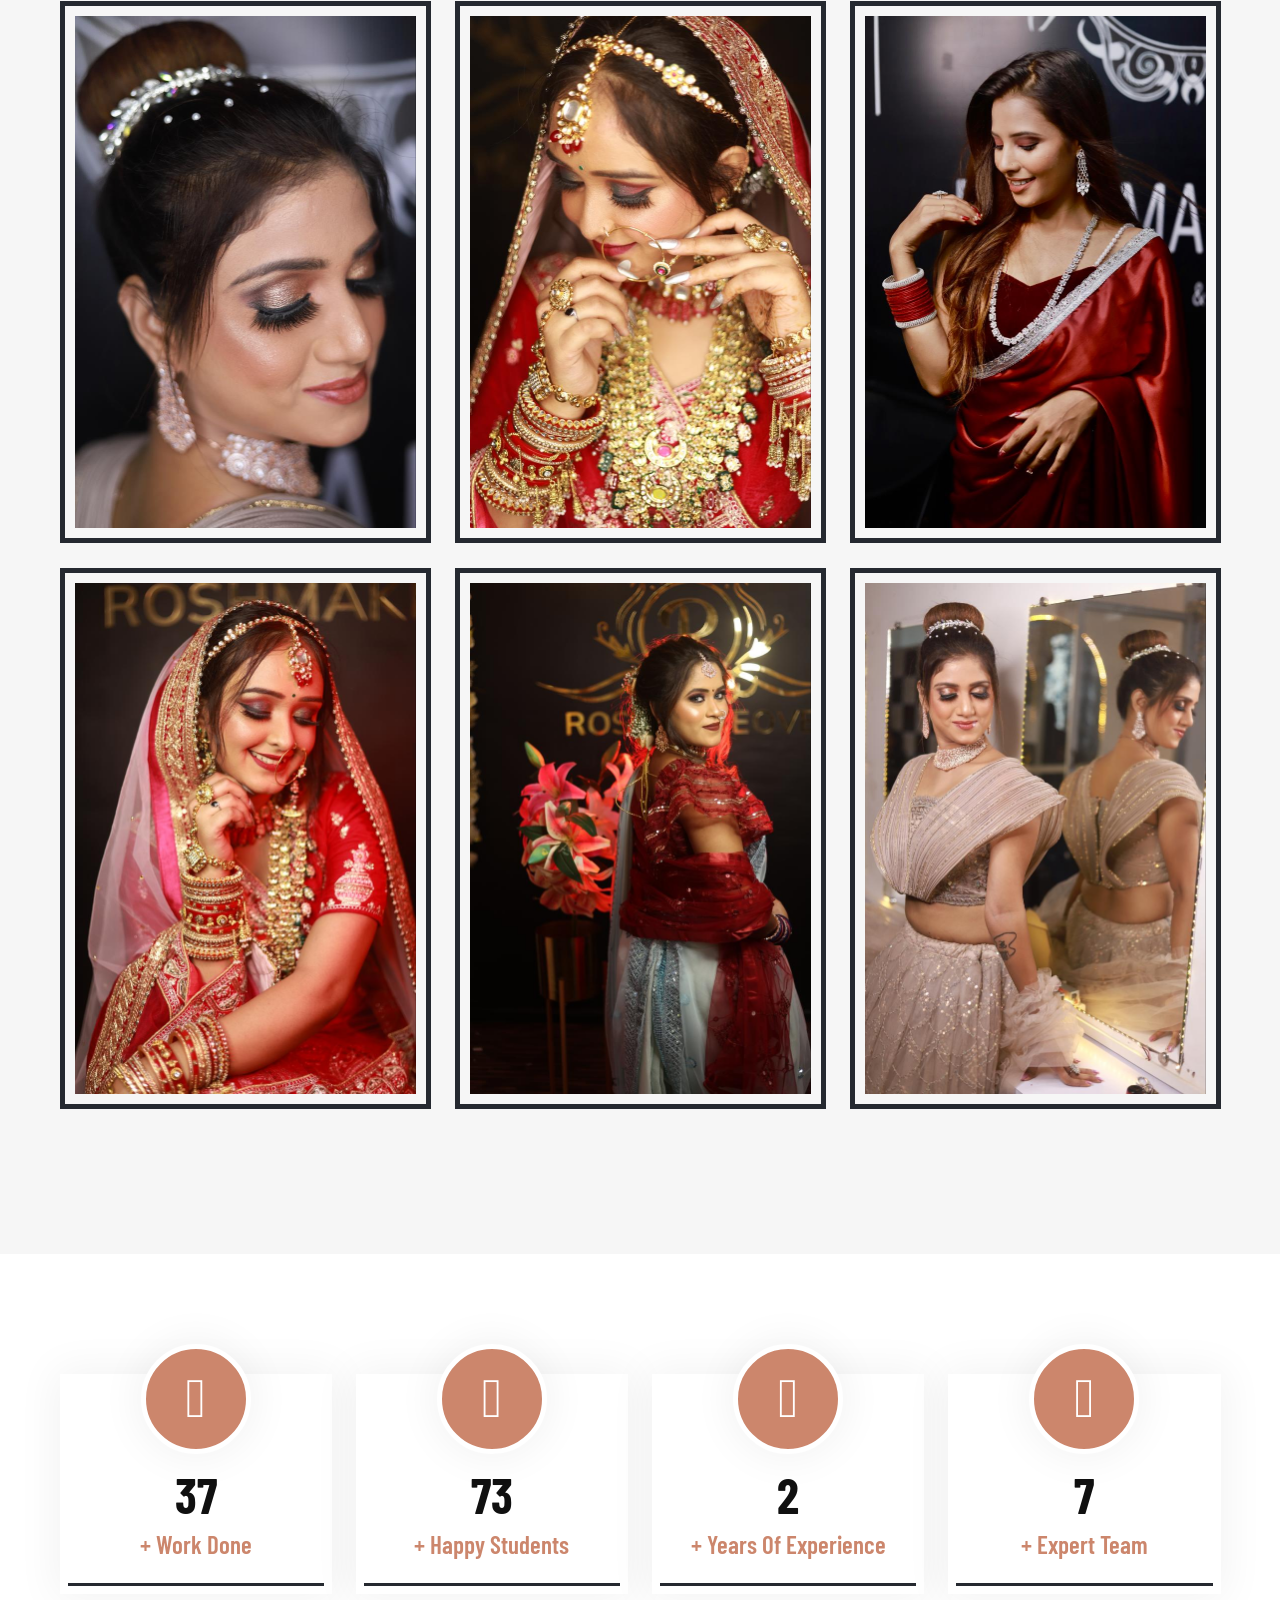
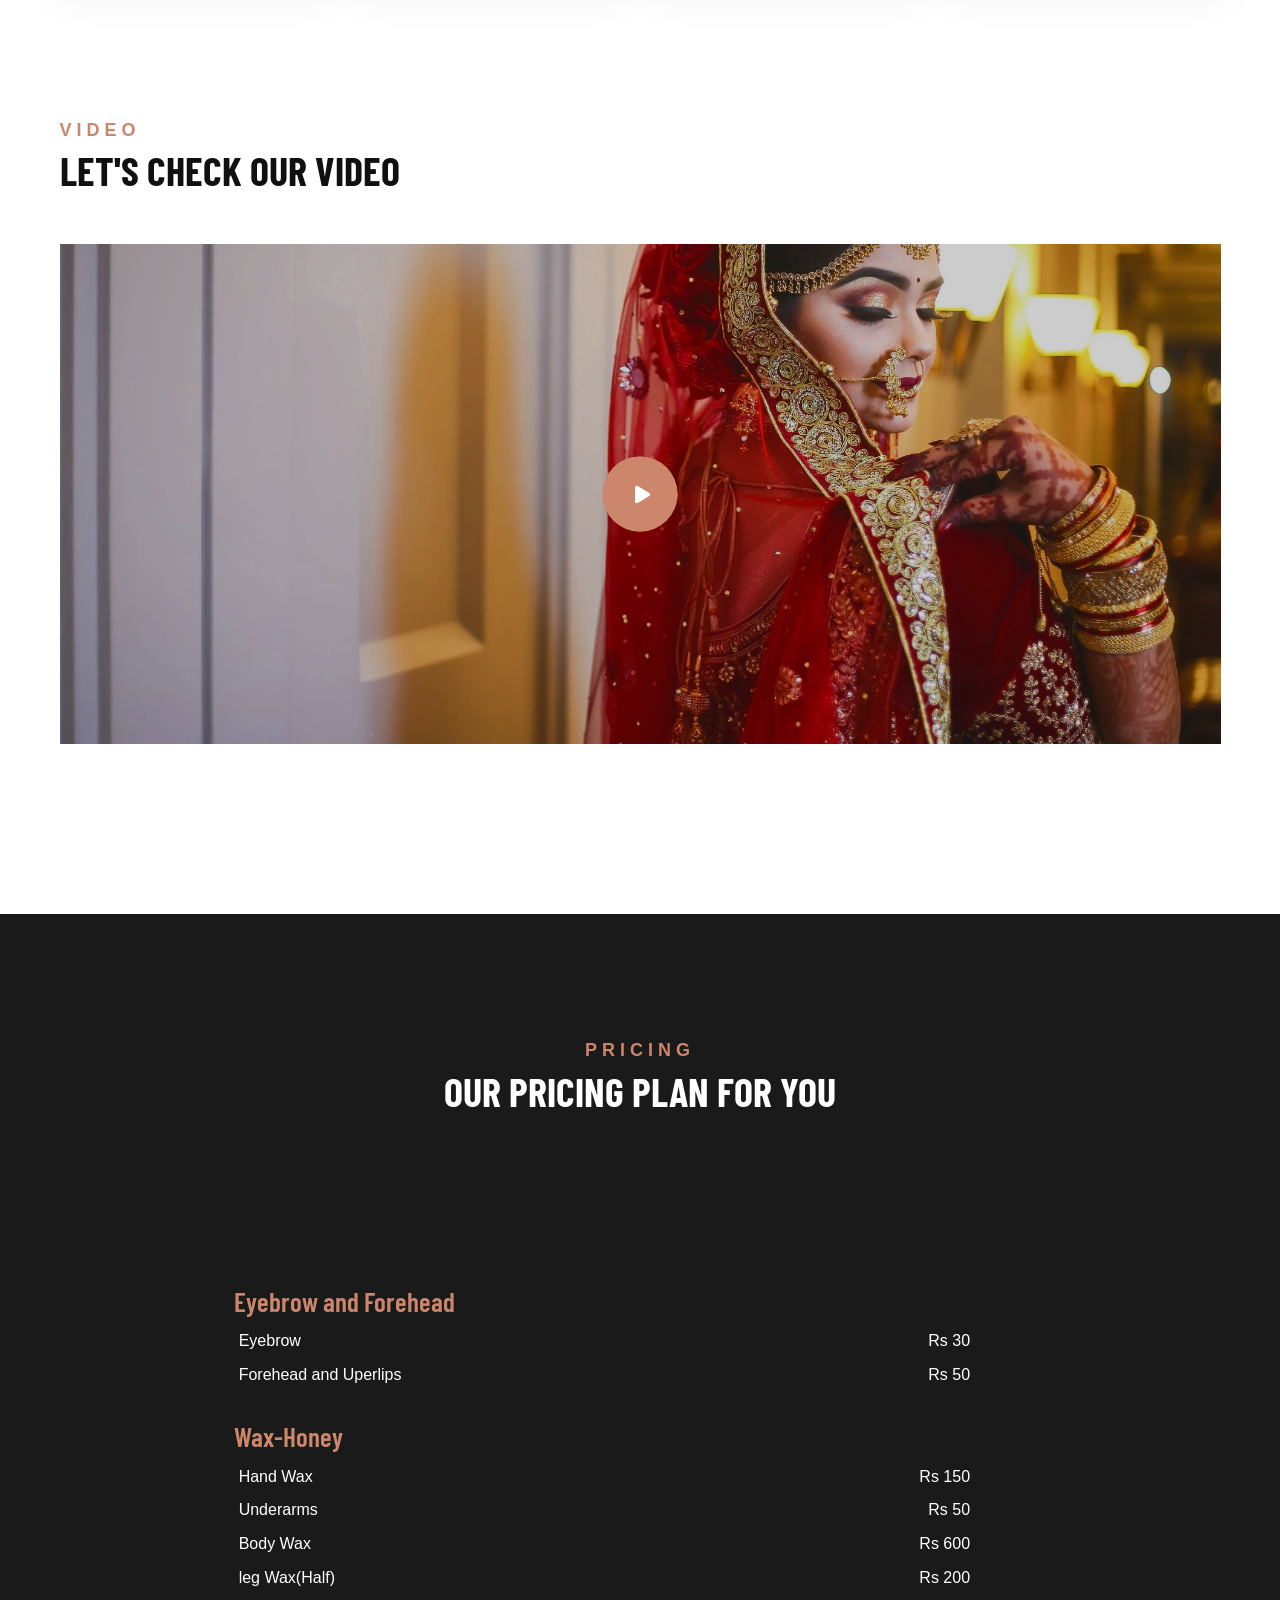
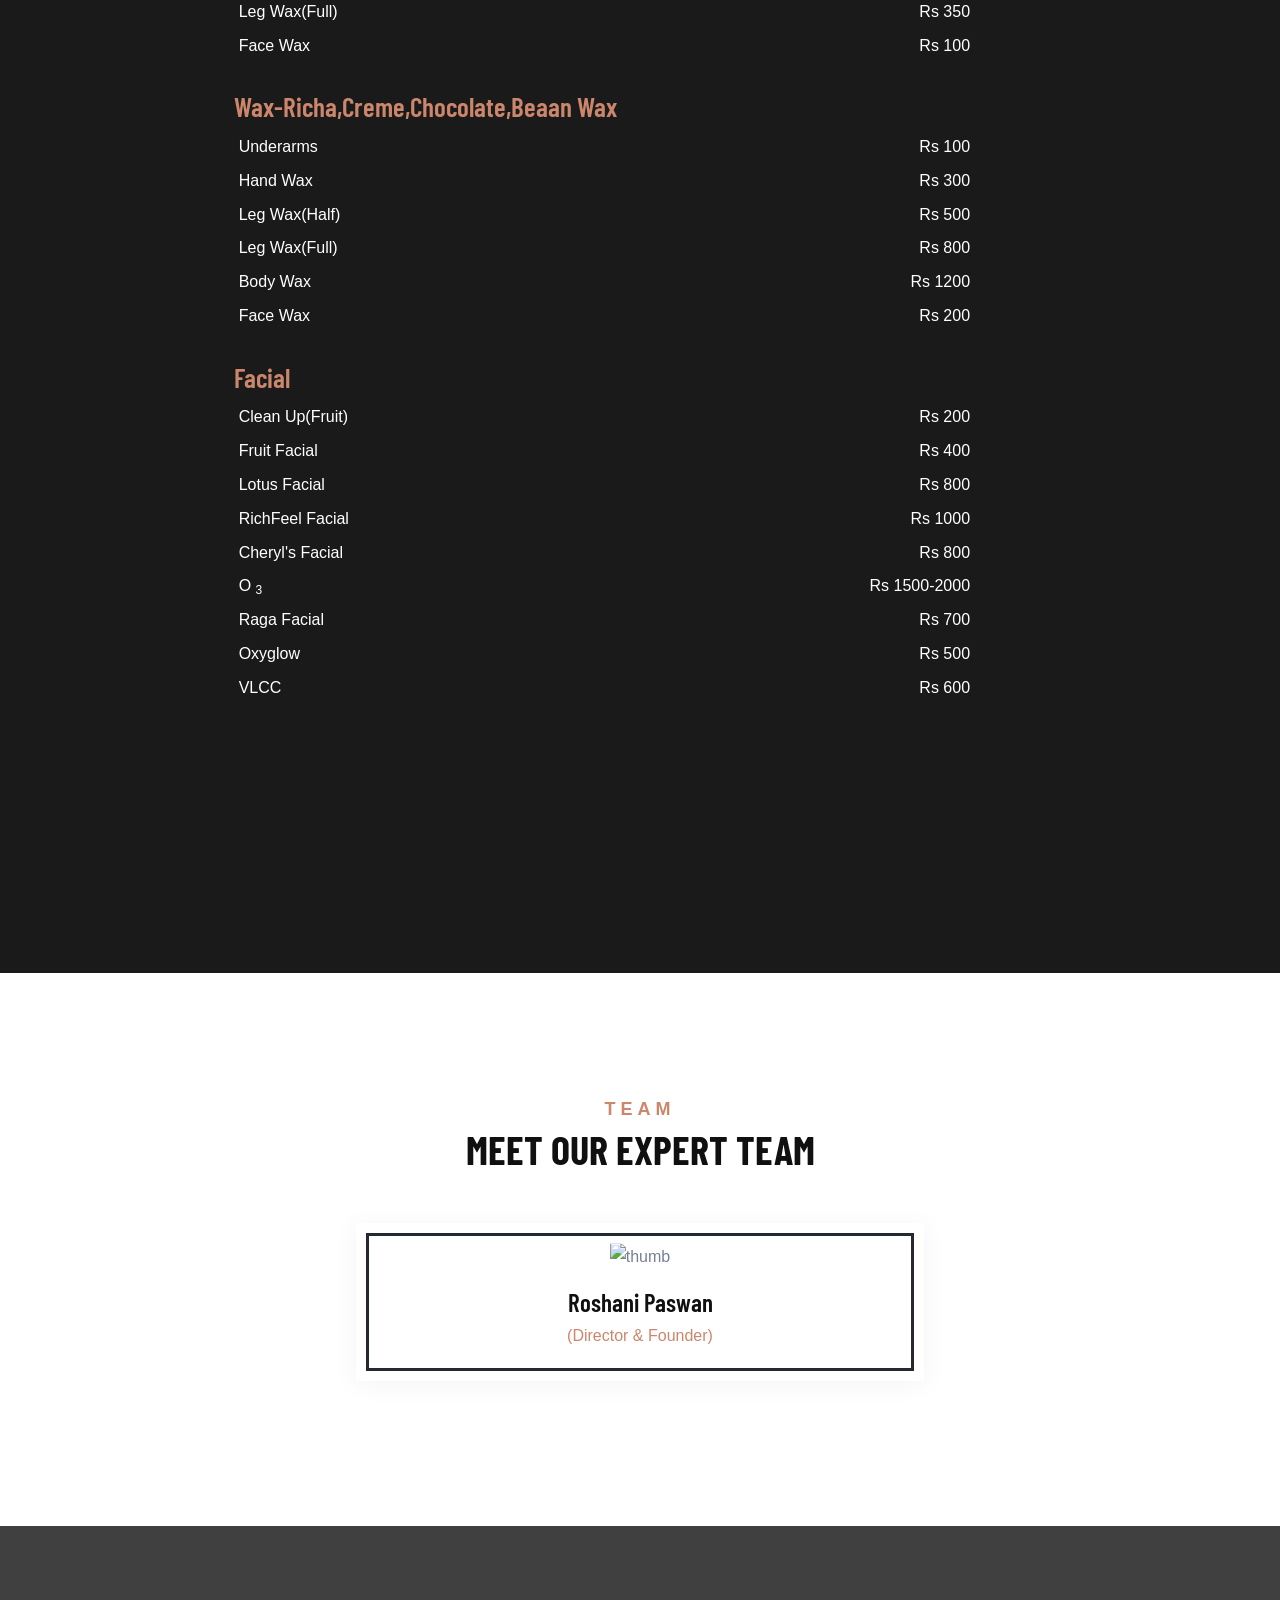
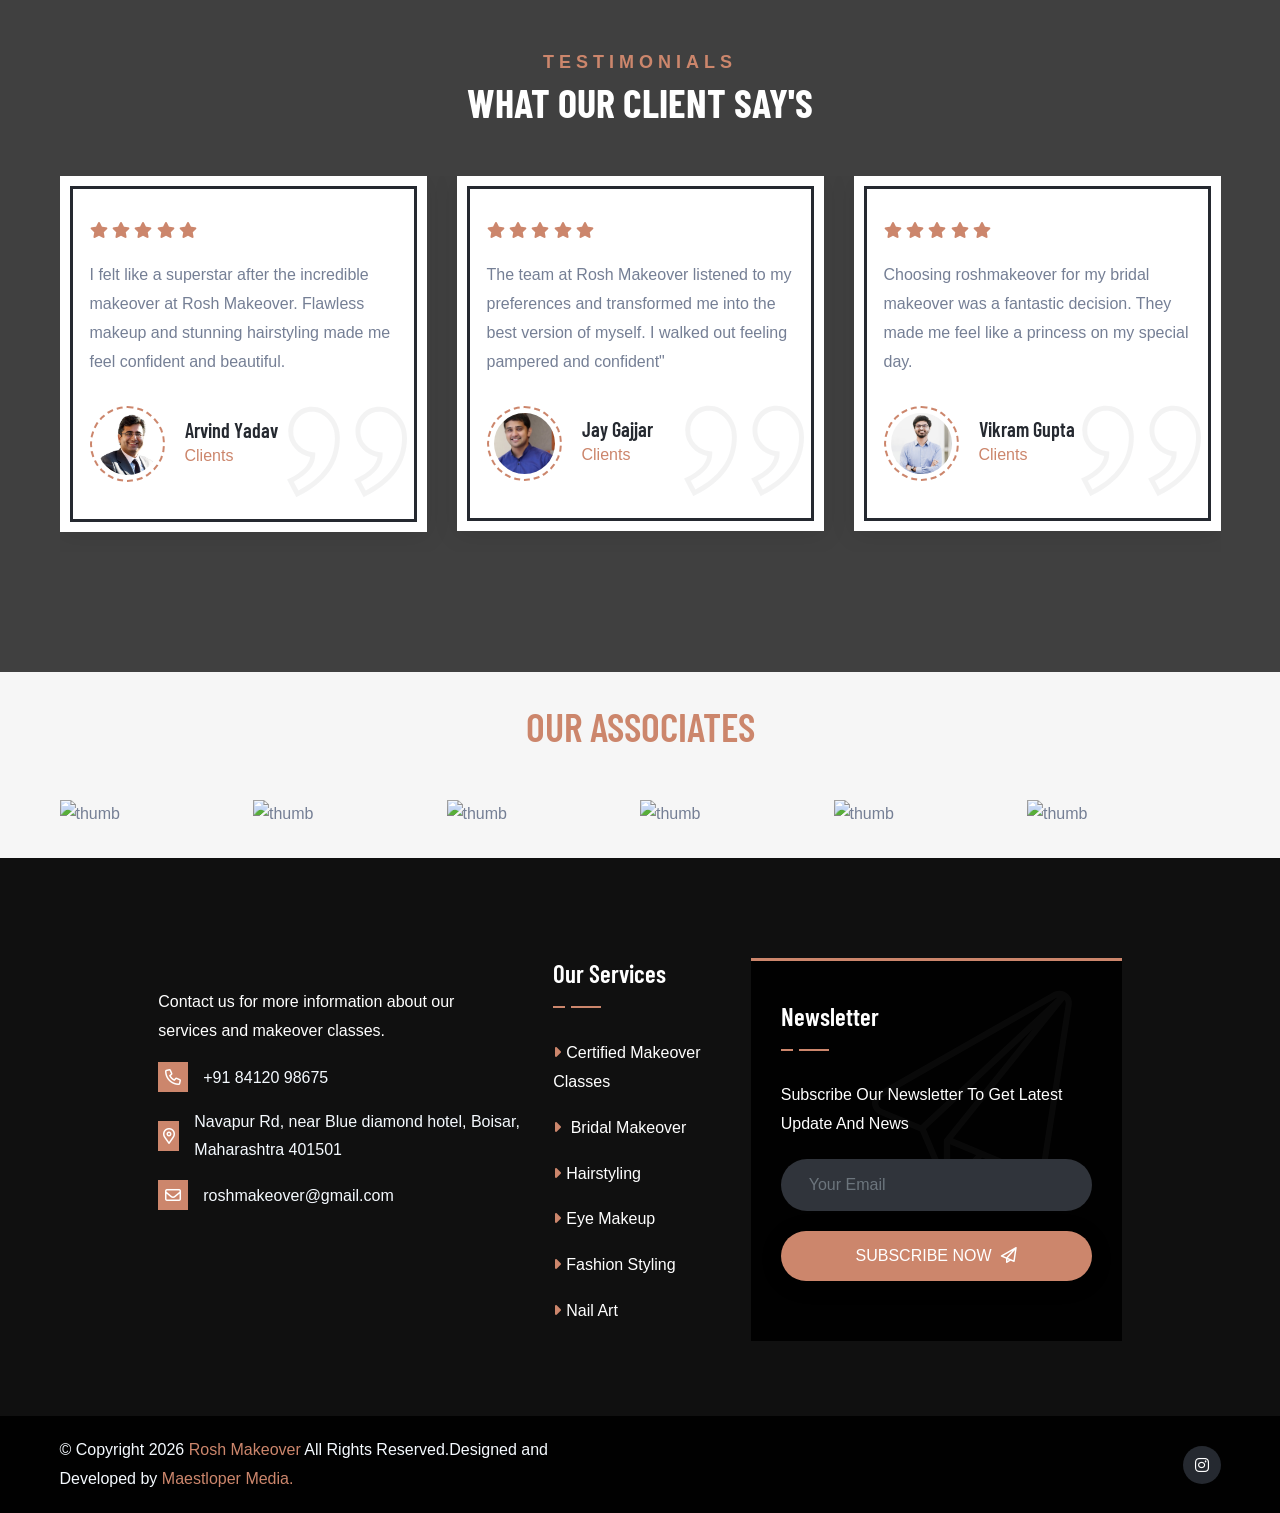
==== commit 4cd77b7d: "changes" ====
--- a/index.html
+++ b/index.html
@@ -793,7 +793,7 @@
           </div>
           <div
             class="video-content"
-            style="background-image: url(images/slider/slider1\\(1\).jpg)"
+            style="background-image: url(images/slider/slider1.jpg)"
           >
             <div class="row align-items-center">
               <div class="col-lg-12">
--- a/assets/css/style.css
+++ b/assets/css/style.css
@@ -159,7 +159,6 @@
   display: flex;
   align-items: center;
   justify-content: center;
-  display: none !important;
 }
 
 .loader-ripple {
@@ -1087,7 +1086,6 @@
 .hero-section {
   position: relative;
   overflow: hidden;
-  
 }
 
 .hero-single {
@@ -1104,13 +1102,6 @@
   z-index: 1;
 }
 
-@media(max-width: 710px){
-  .hero-single{
-    background-size: 350% 100% !important;
-    background-position-x: -700px !important;
-    background-position-y: 100px !important;
-  }
-}
 .hero-single::before {
   content: "";
   position: absolute;
@@ -1558,12 +1549,7 @@
   display: block;
   overflow: hidden;
 }
-.service-area .container .row:nth-child(2) .col-lg-4{
-  margin-top: 30px;
-}
-.service-area .container .row:nth-child(2) .col-lg-3{
-  margin-top: 30px;
-}
+
 .service-item {
   position: relative;
   padding: 25px;
@@ -1575,7 +1561,6 @@
   box-shadow: 0 0 40px 5px rgb(0 0 0/5%);
   transition: all 0.5s ease-in-out;
   z-index: 1;
-  height: 100%;
 }
 
 .service-item::before {
@@ -1750,8 +1735,6 @@
   margin-bottom: 10px;
 }
 
-
-
 @media all and (max-width: 1199px) {
   .feature-area {
     margin-top: -20px;
@@ -1883,12 +1866,6 @@
 
 .regular-chart {
   width: 100%;
-  background: #010101;
-  padding: 50px 0;
-  border-radius: 15px;
-  background: repeating-linear-gradient(45deg, rgb(12, 12, 12), black 30px);
-  border: 0.5px solid #cc866c;
-  margin-top: -100px;
 }
 .regular-chart ul {
   width: 70%;
@@ -1910,7 +1887,7 @@
   margin-left: 5px;
 }
 
-.testimonial-area{
+.testimonial-area {
   position: relative;
   background: url(../img/testimonial/bg.jpg);
   background-attachment: fixed;
@@ -3959,17 +3936,6 @@
   color: #f5faff;
   margin-bottom: 0;
   font-size: 16px;
-  white-space: nowrap;
-}
-.copyright .copyright-text br{
-  display: none;
-
-}
-@media(max-width: 710px){
-  .copyright .copyright-text{
-    white-space: pre-wrap;
-    text-align: center;
-  }
 }
 
 .copyright .copyright-text a {
@@ -4055,15 +4021,6 @@
   transition: 0.3s;
   color: #fff;
 }
-.footer-contact li:nth-child(2) i{
-  width: 45px;
-}
-@media(max-width: 710px){
-  .footer-contact li:nth-child(2) i{
-    width: 30px;
-  }
-}
-
 
 .footer-newsletter-wrapper {
   padding: 40px 30px;
@@ -4105,7 +4062,6 @@
   color: #cc866c;
 }
 
-
 @media all and (max-width: 1199px) {
   .footer-widget-box {
     margin-bottom: 50px;
@@ -4175,63 +4131,3 @@
     padding: 15px 0;
   }
 }
-
-.partner-area{
-  padding: 80px 0;
-}
-.partner-area .container .partner-wrapper{
-  mix-blend-mode: multiply;
-  display: flex;
-  justify-content: center;
-  align-items: center;
-  
-}
-.partner-area .container .partner-slider img{
-  align-self: center;
-  width: 80%;
-  aspect-ratio: 3/2;
-  object-fit: contain;
-}
-
-.classes-enquiry-img-box{
-  display: grid;
-  place-items: center;
-}
-.classes-enquiry-img-box::before{
-  display: none;
-}
-
-.classes-enquiry-img{
-  width: 90%;
-  border-radius: 10px;
-}
-
-
-
-
-
-
-
-
-/* gallery */
-
- .gallery-collection{
-  display: flex;
-  justify-content: center;
-  align-items: center;
-  flex-wrap: wrap;
-  
- }
-.gallery-collection img{
-  height: 400px;
-  margin: 20px;
-}
-
- @media(max-width: 710px){
-  .gallery-collection img{
-    margin: 0;
-    margin-bottom: 30px;
-    width: 90%;
-    height: 100%;
-  }
-}
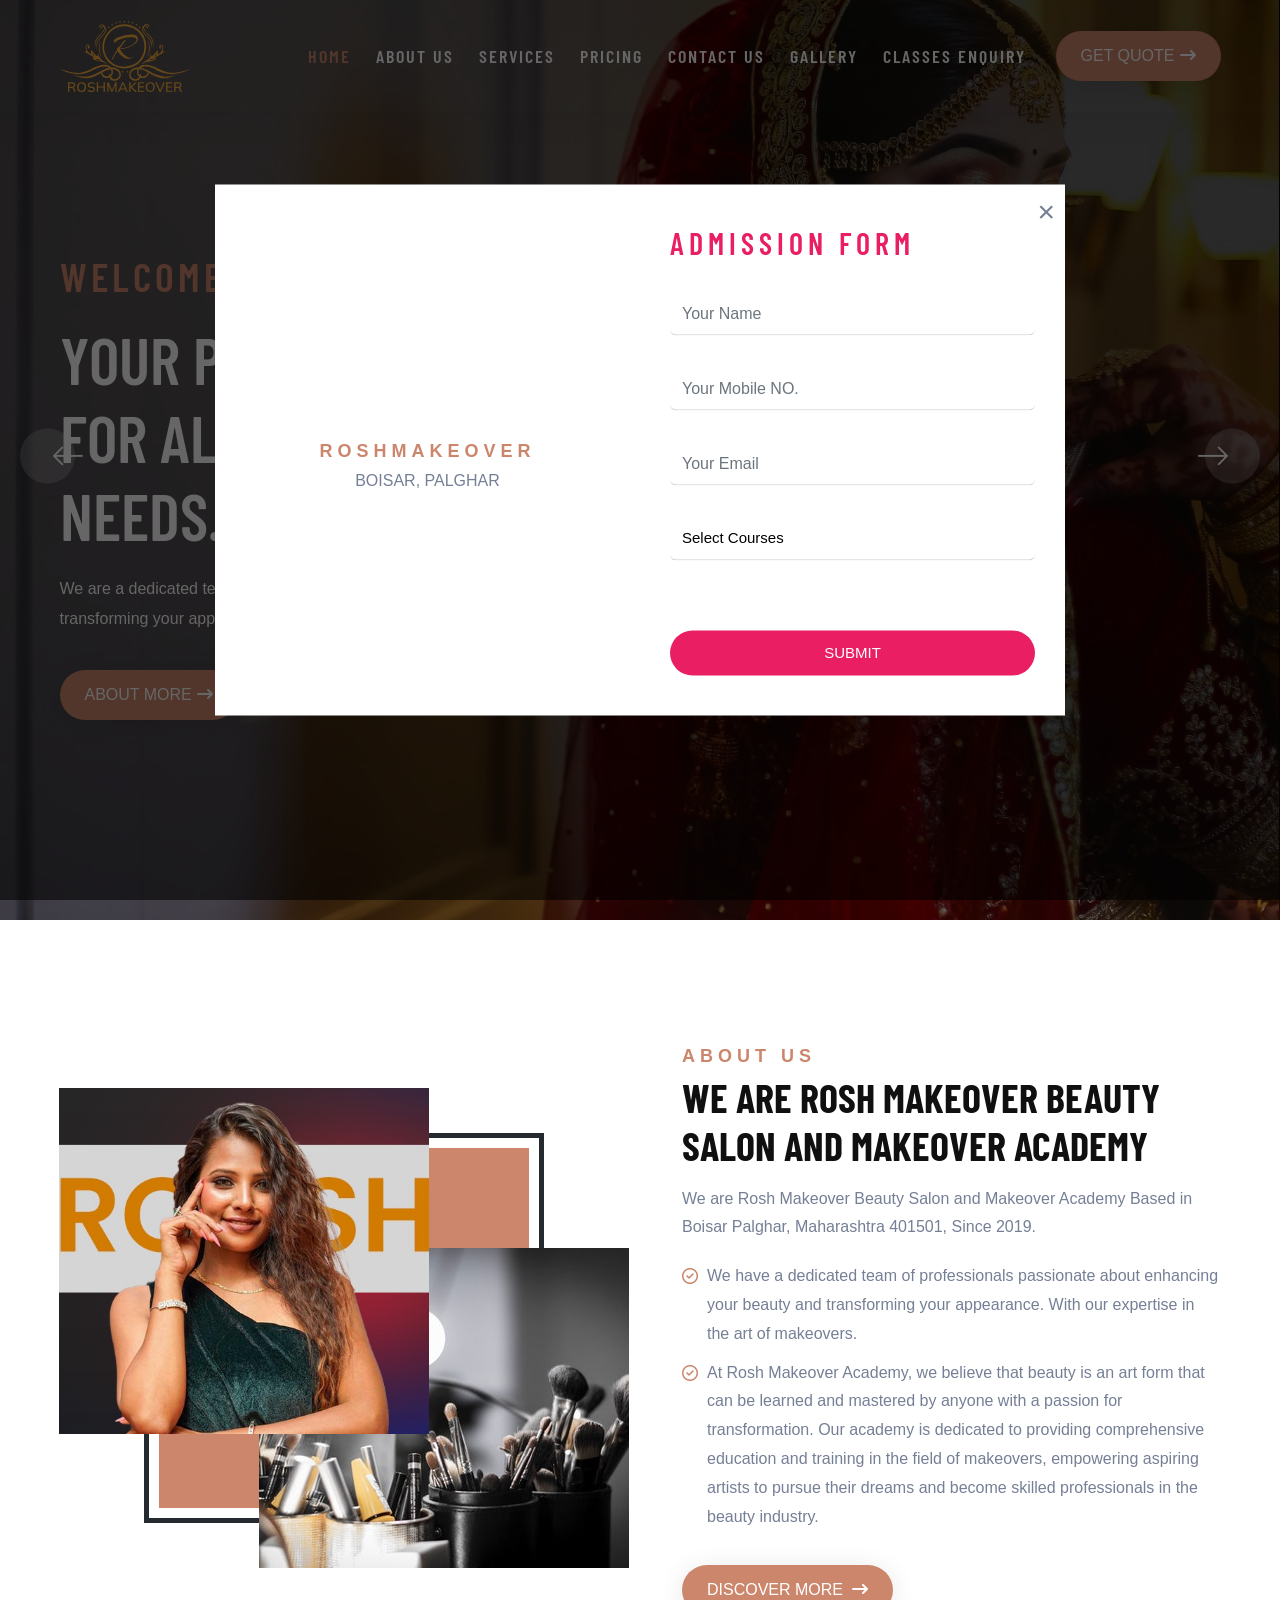
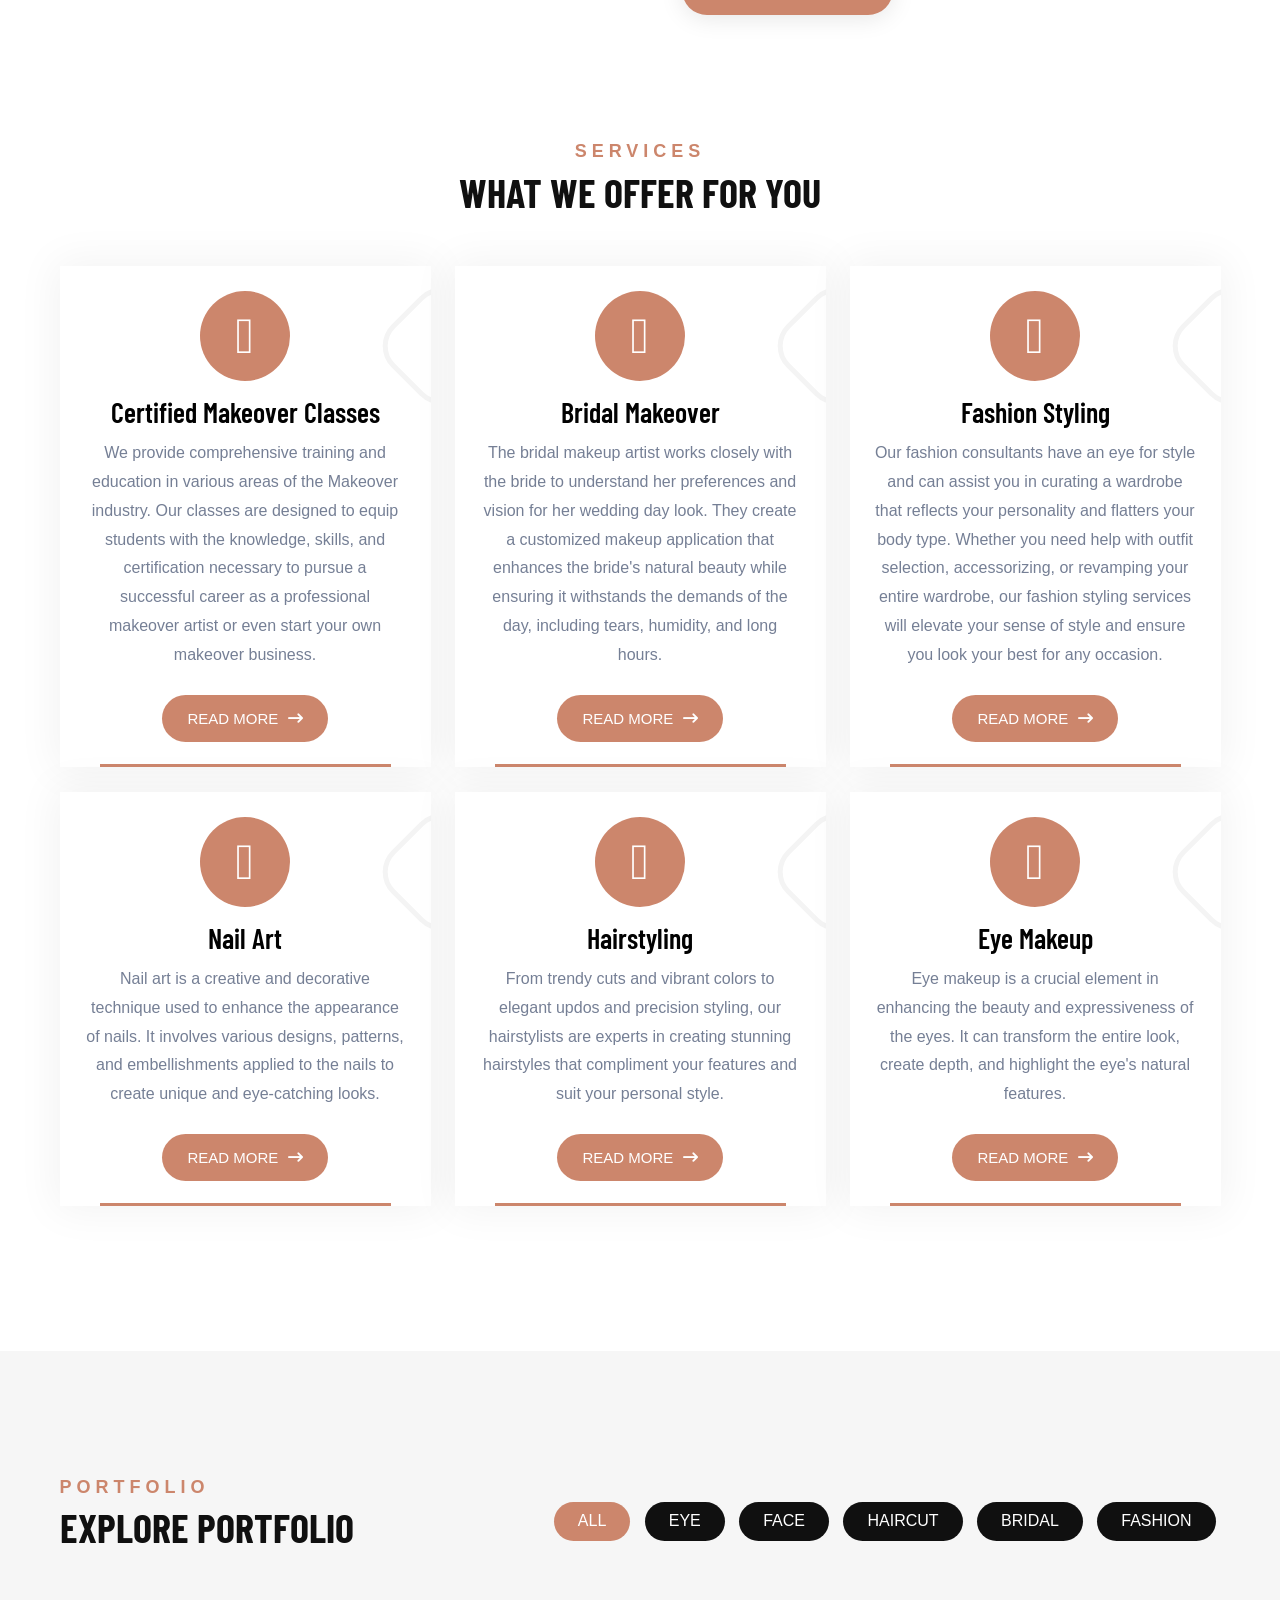
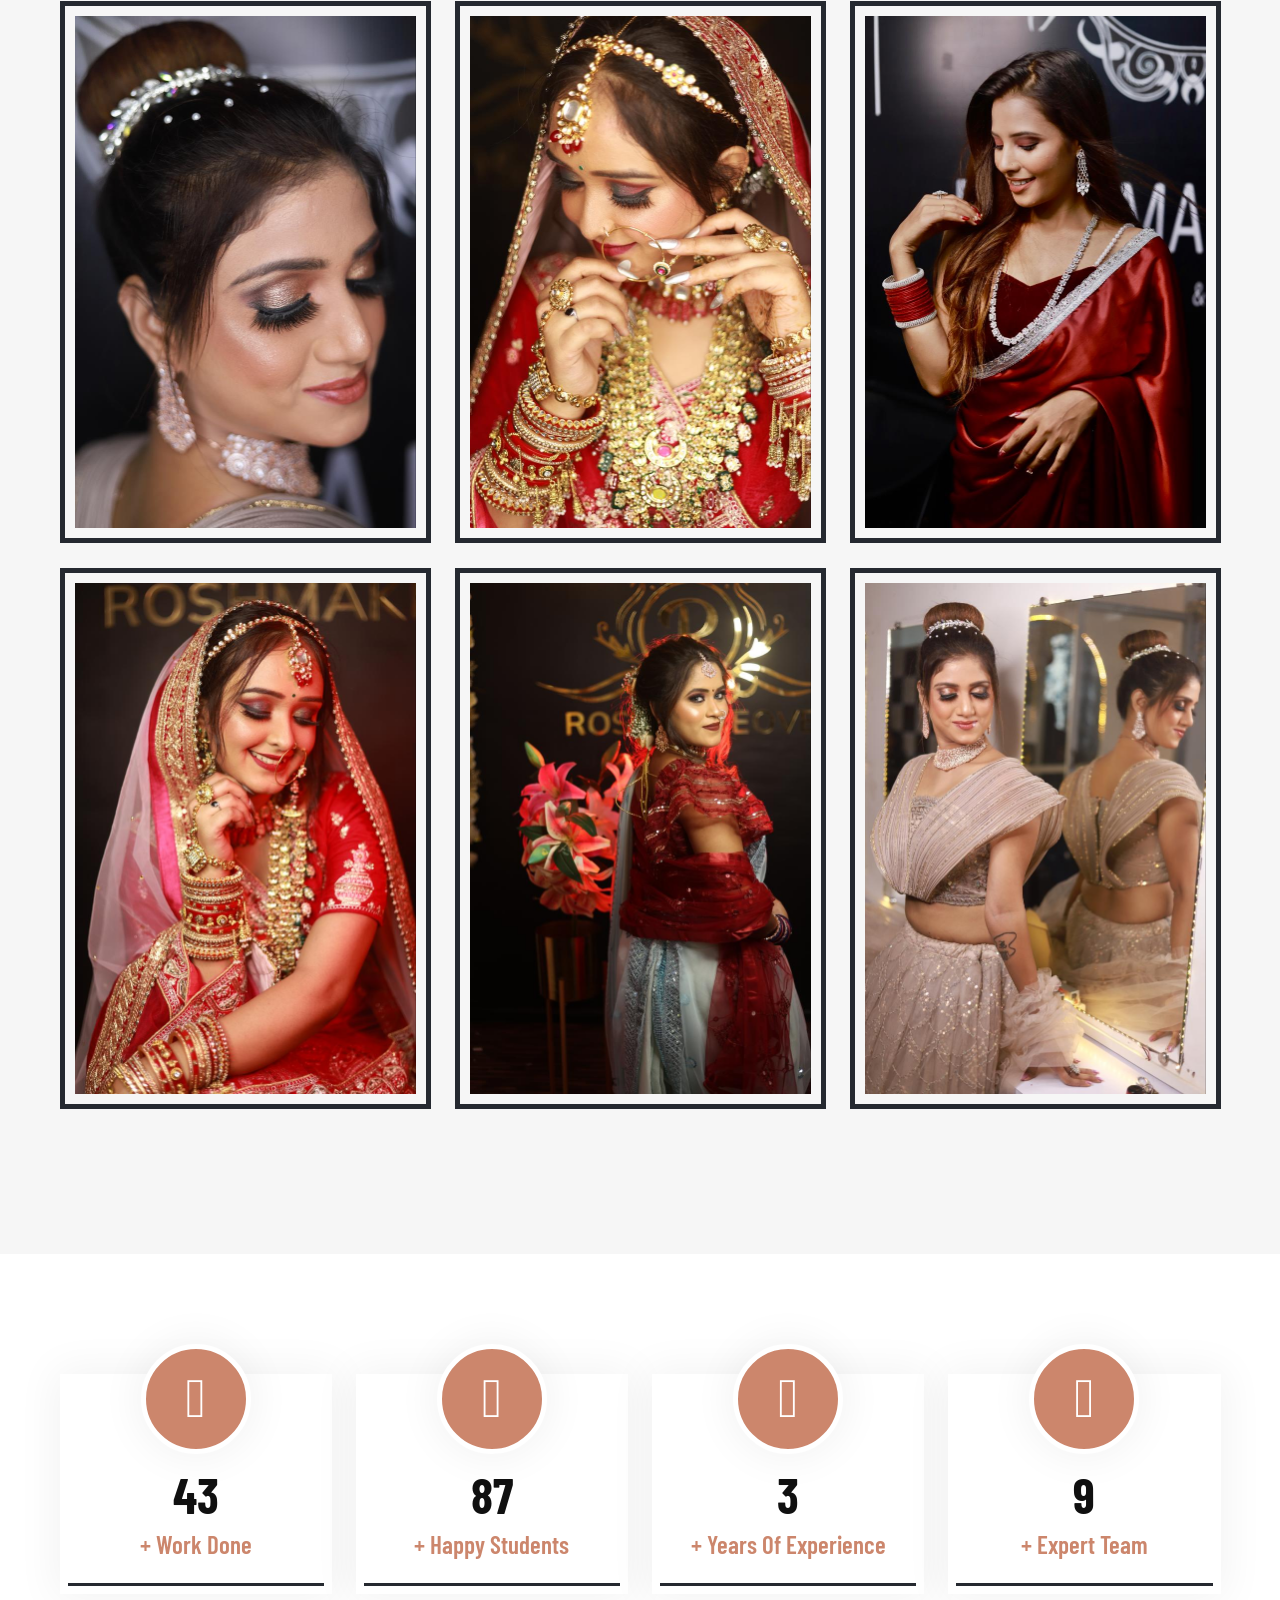
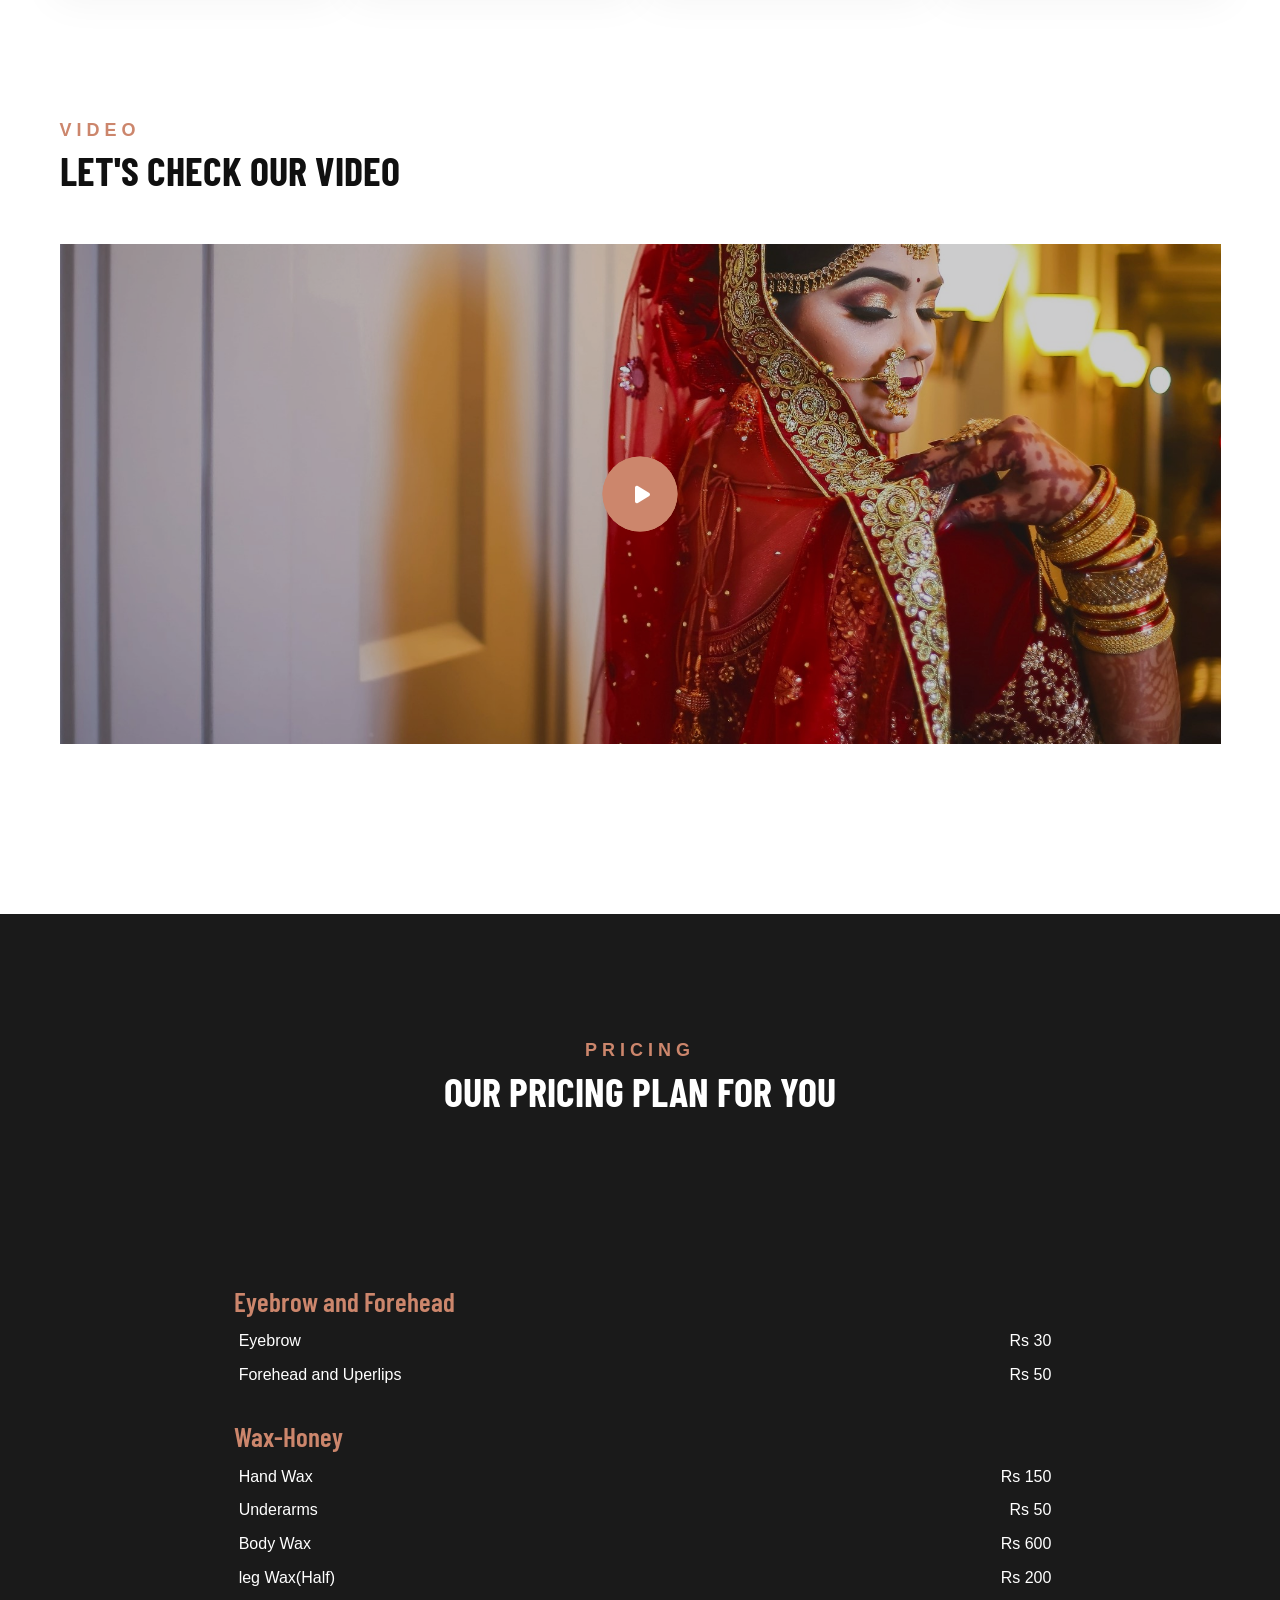
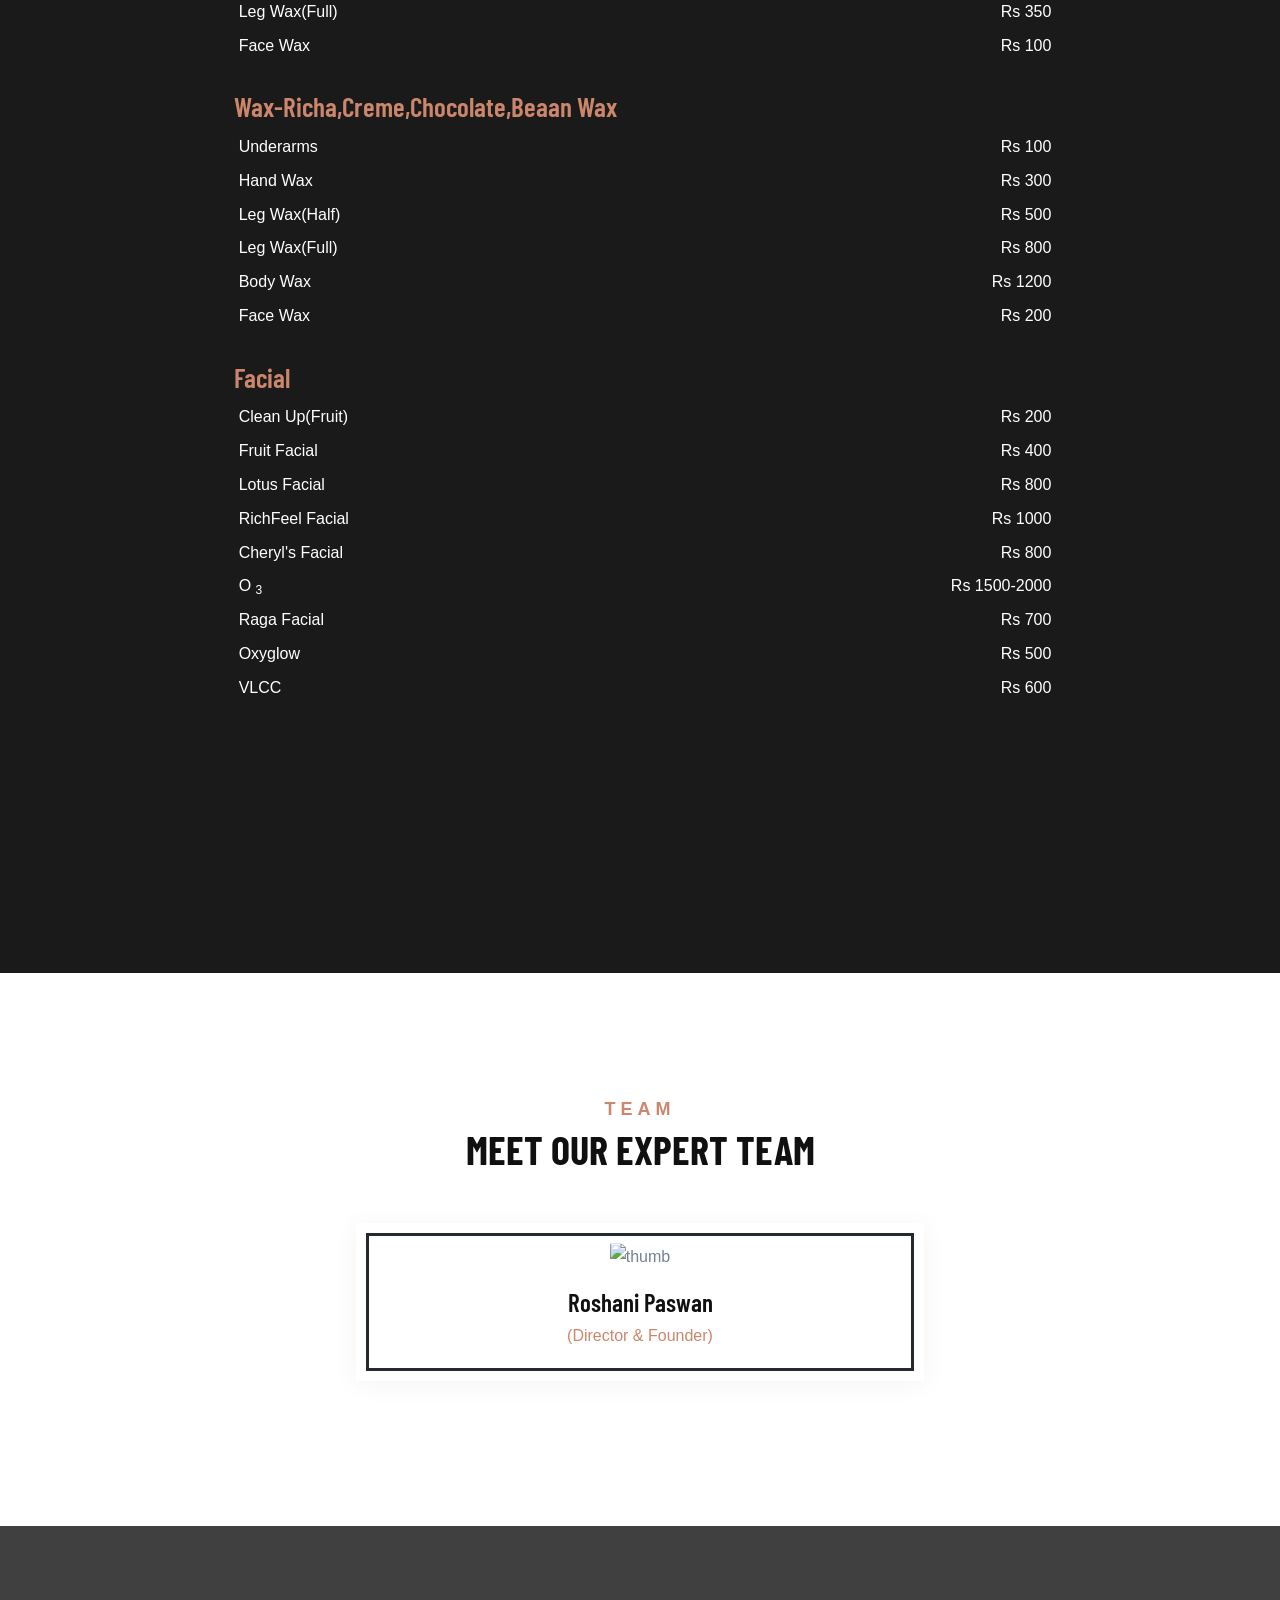
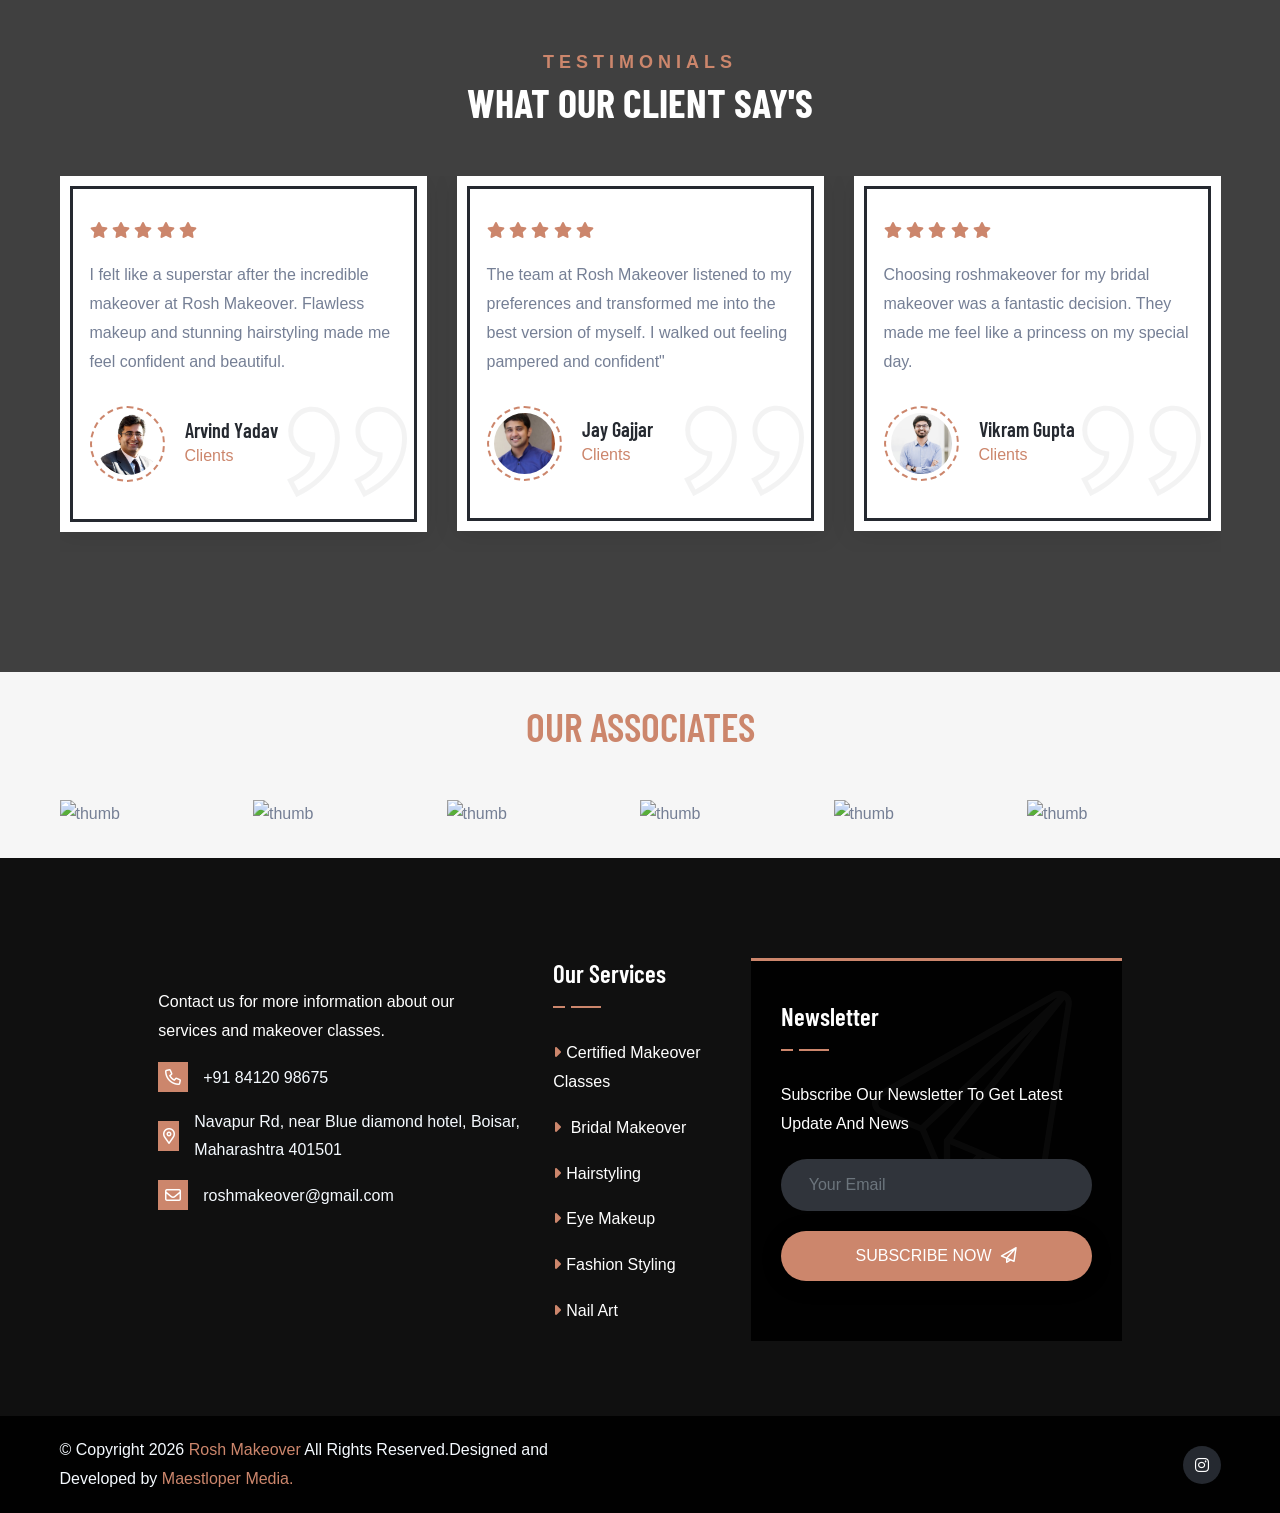
==== commit 8f31b185: "fix logo bugs" ====
--- a/index.html
+++ b/index.html
@@ -34,7 +34,7 @@
         <nav class="navbar navbar-expand-lg">
           <div class="container">
             <a class="navbar-brand" href="index.html">
-              <img src="assets/img/logo/Rosh logo.svg" alt="logo" />
+              <img src="assets/img/logo/rosh logo.svg" alt="logo" />
             </a>
             <div class="mobile-menu-right">
               <div class="mobile-menu-list">
--- a/assets/css/style.css
+++ b/assets/css/style.css
@@ -1879,7 +1879,7 @@
   font-size: 1.7rem;
 }
 .regular-chart ul li {
-  width: 90%;
+  width: 100%;
   display: flex;
   justify-content: space-between;
   color: white;
@@ -4130,4 +4130,8 @@
     width: 130px;
     padding: 15px 0;
   }
-}
+  .chng-padding{
+    padding-left: 20px;
+  }
+ 
+}
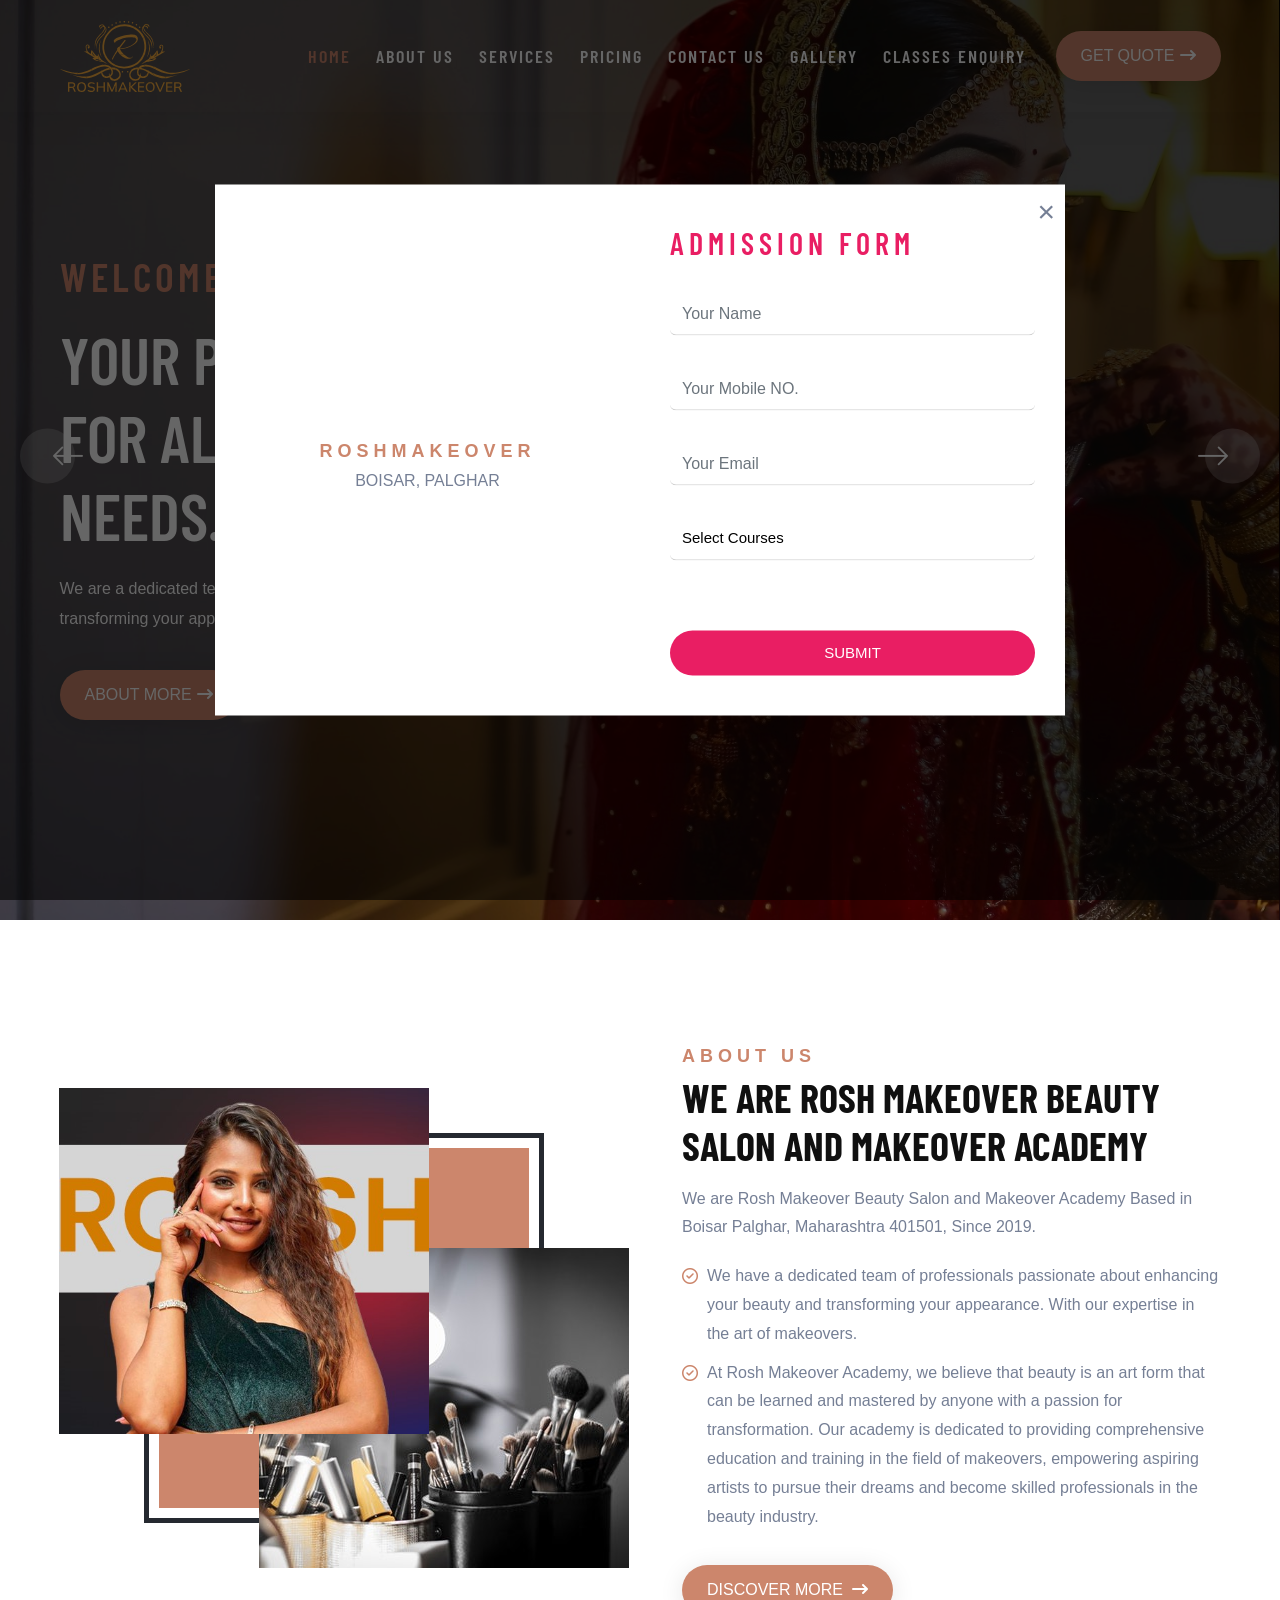
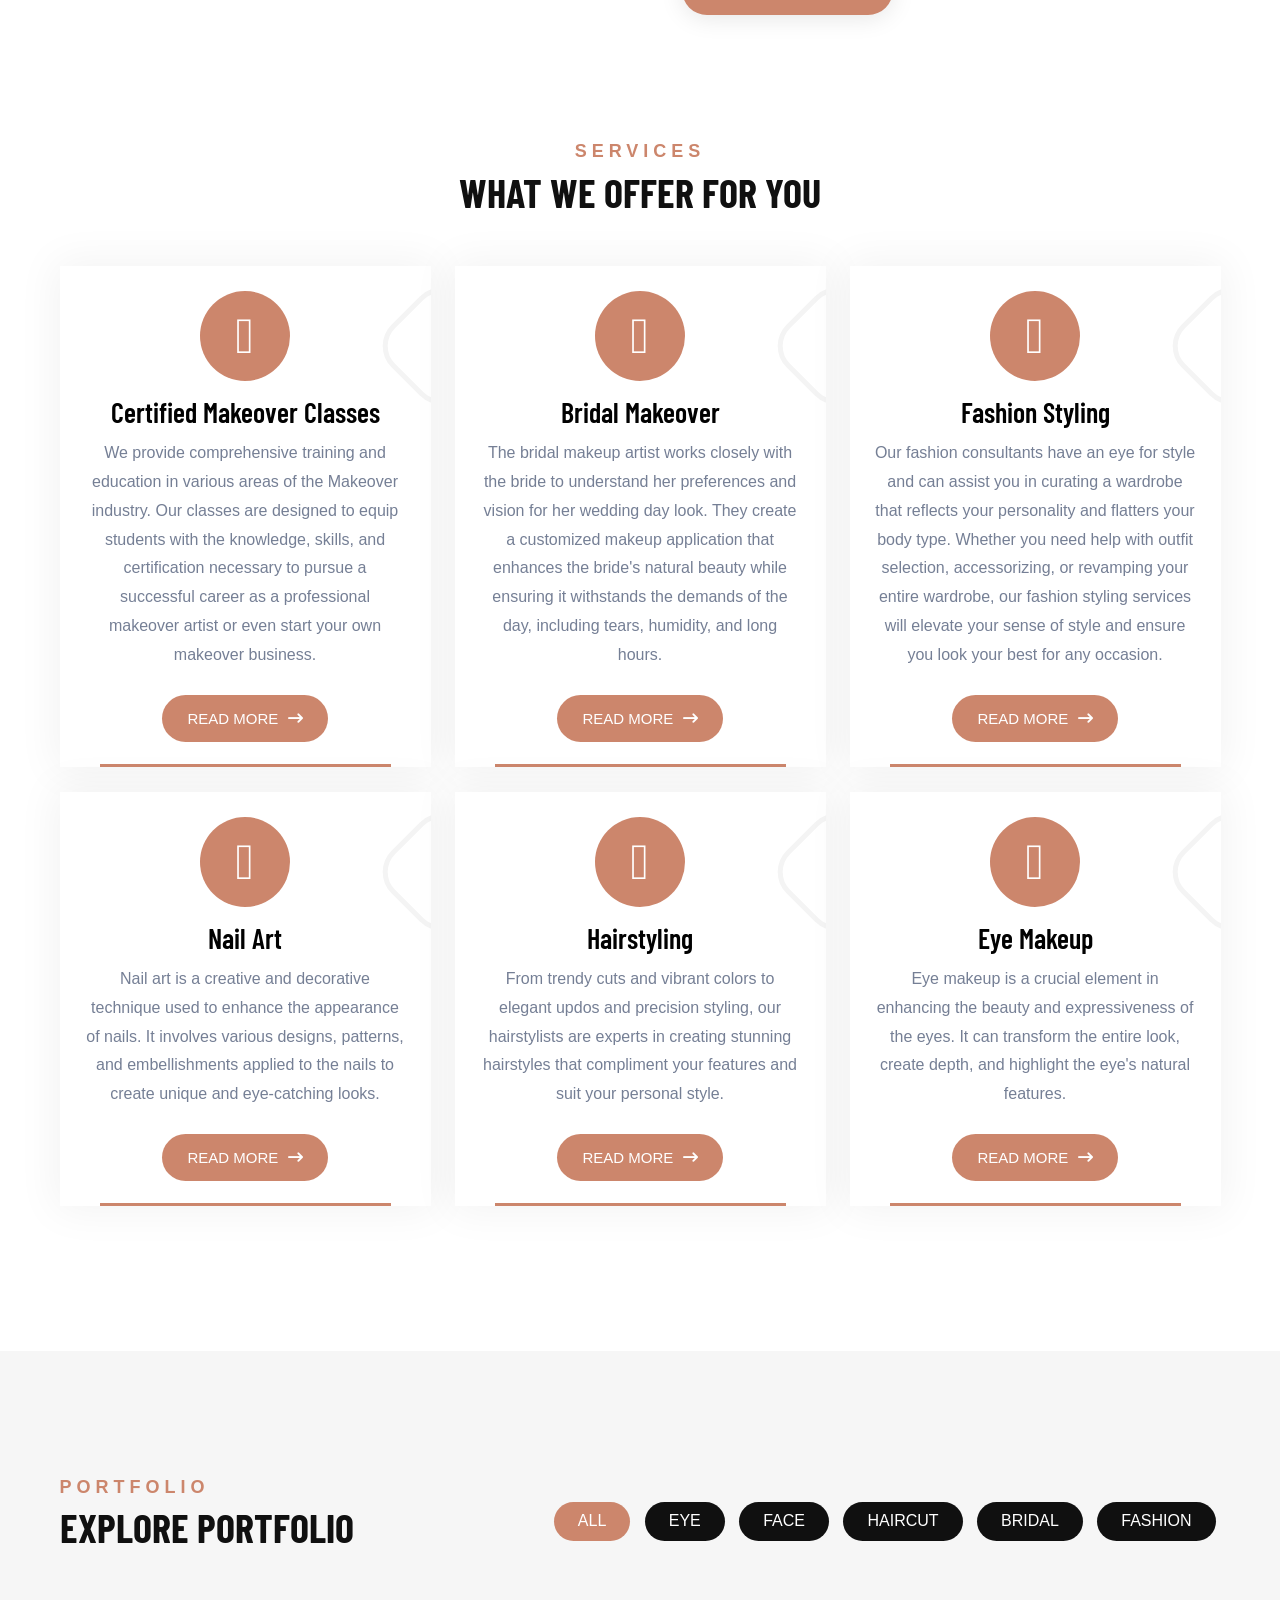
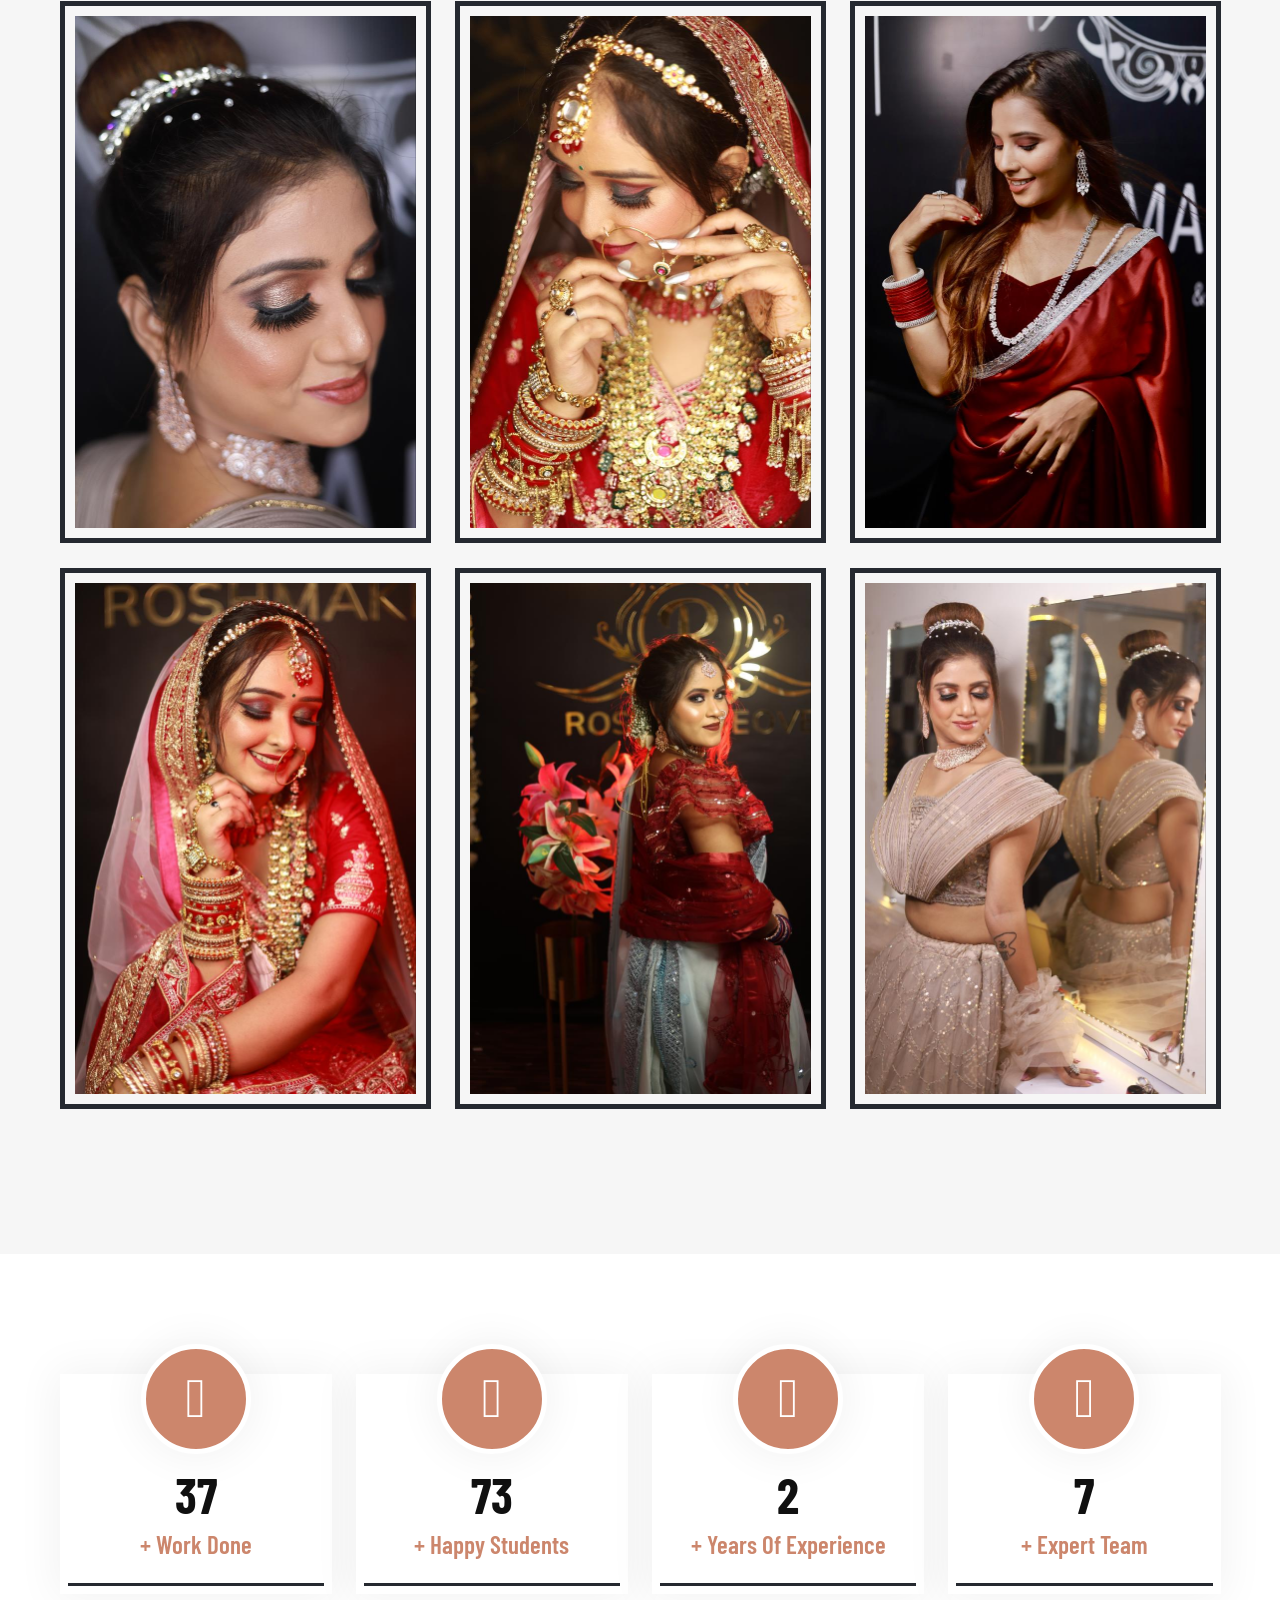
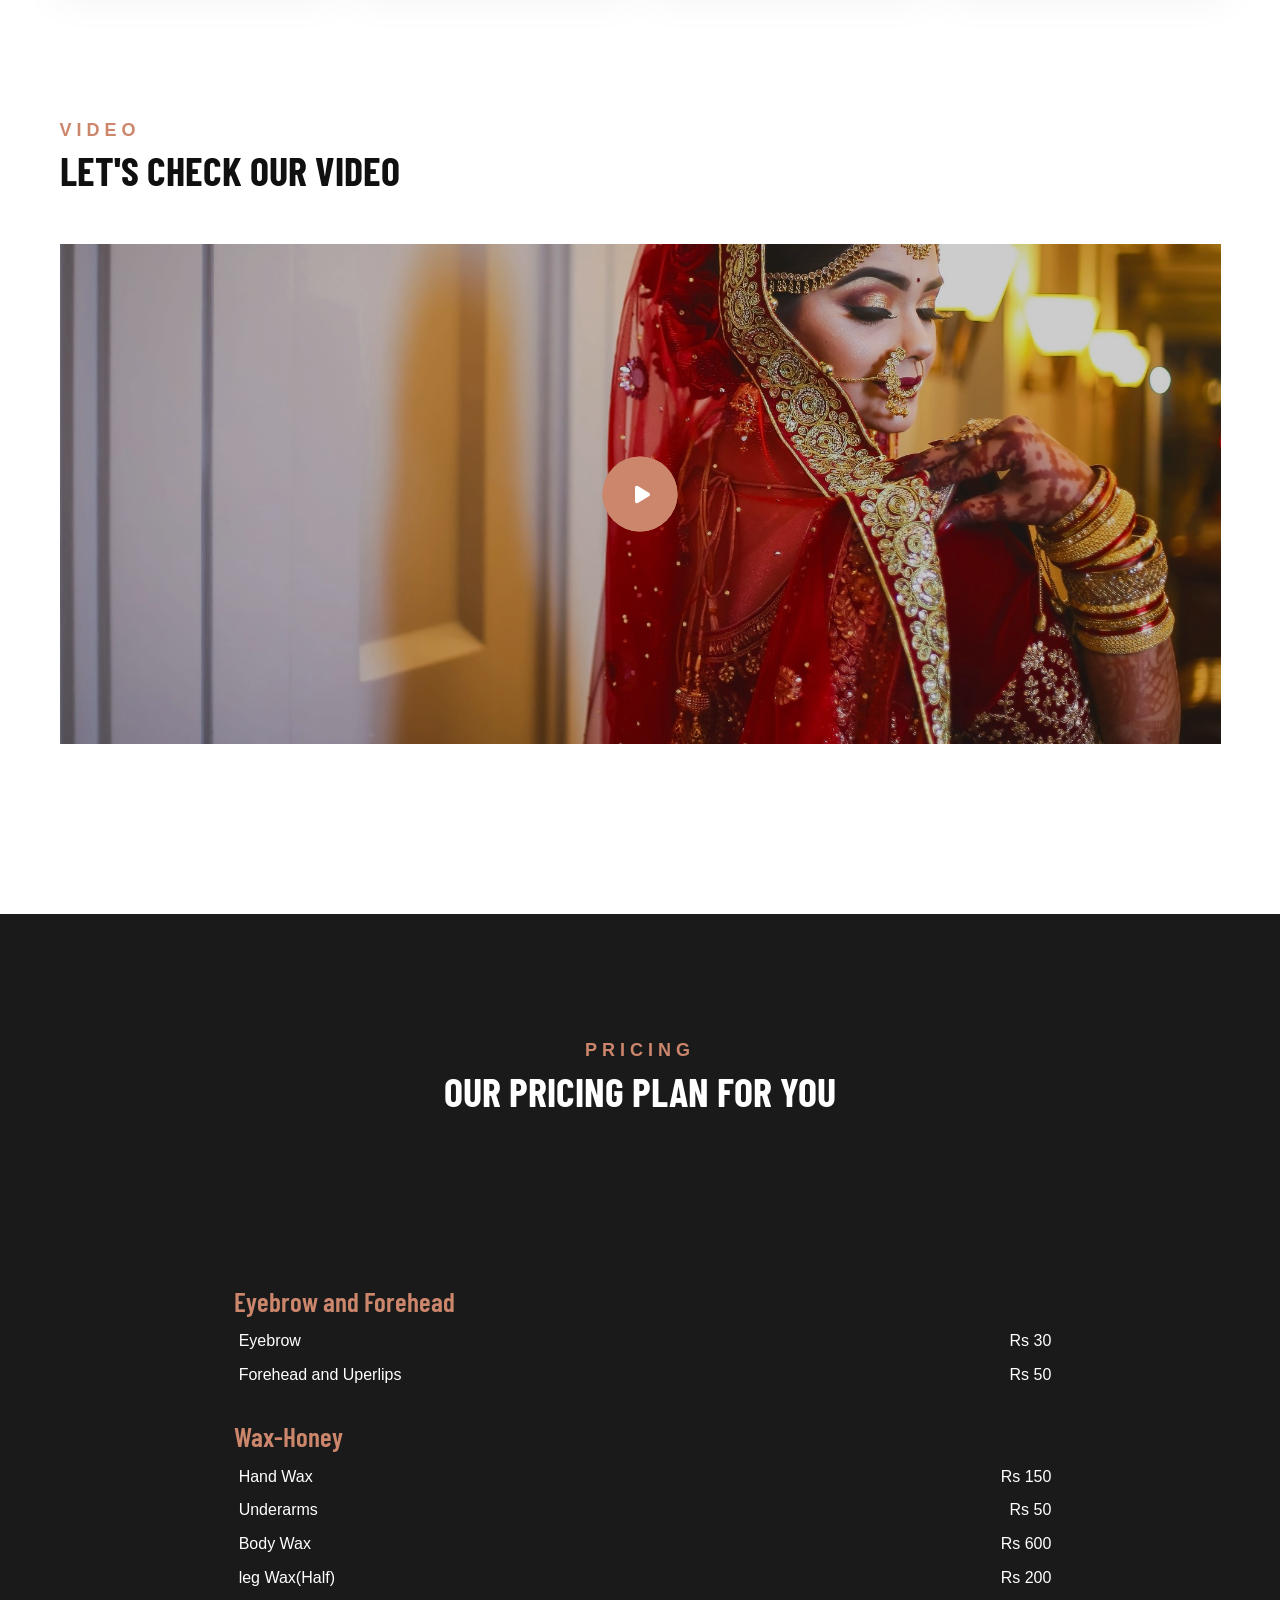
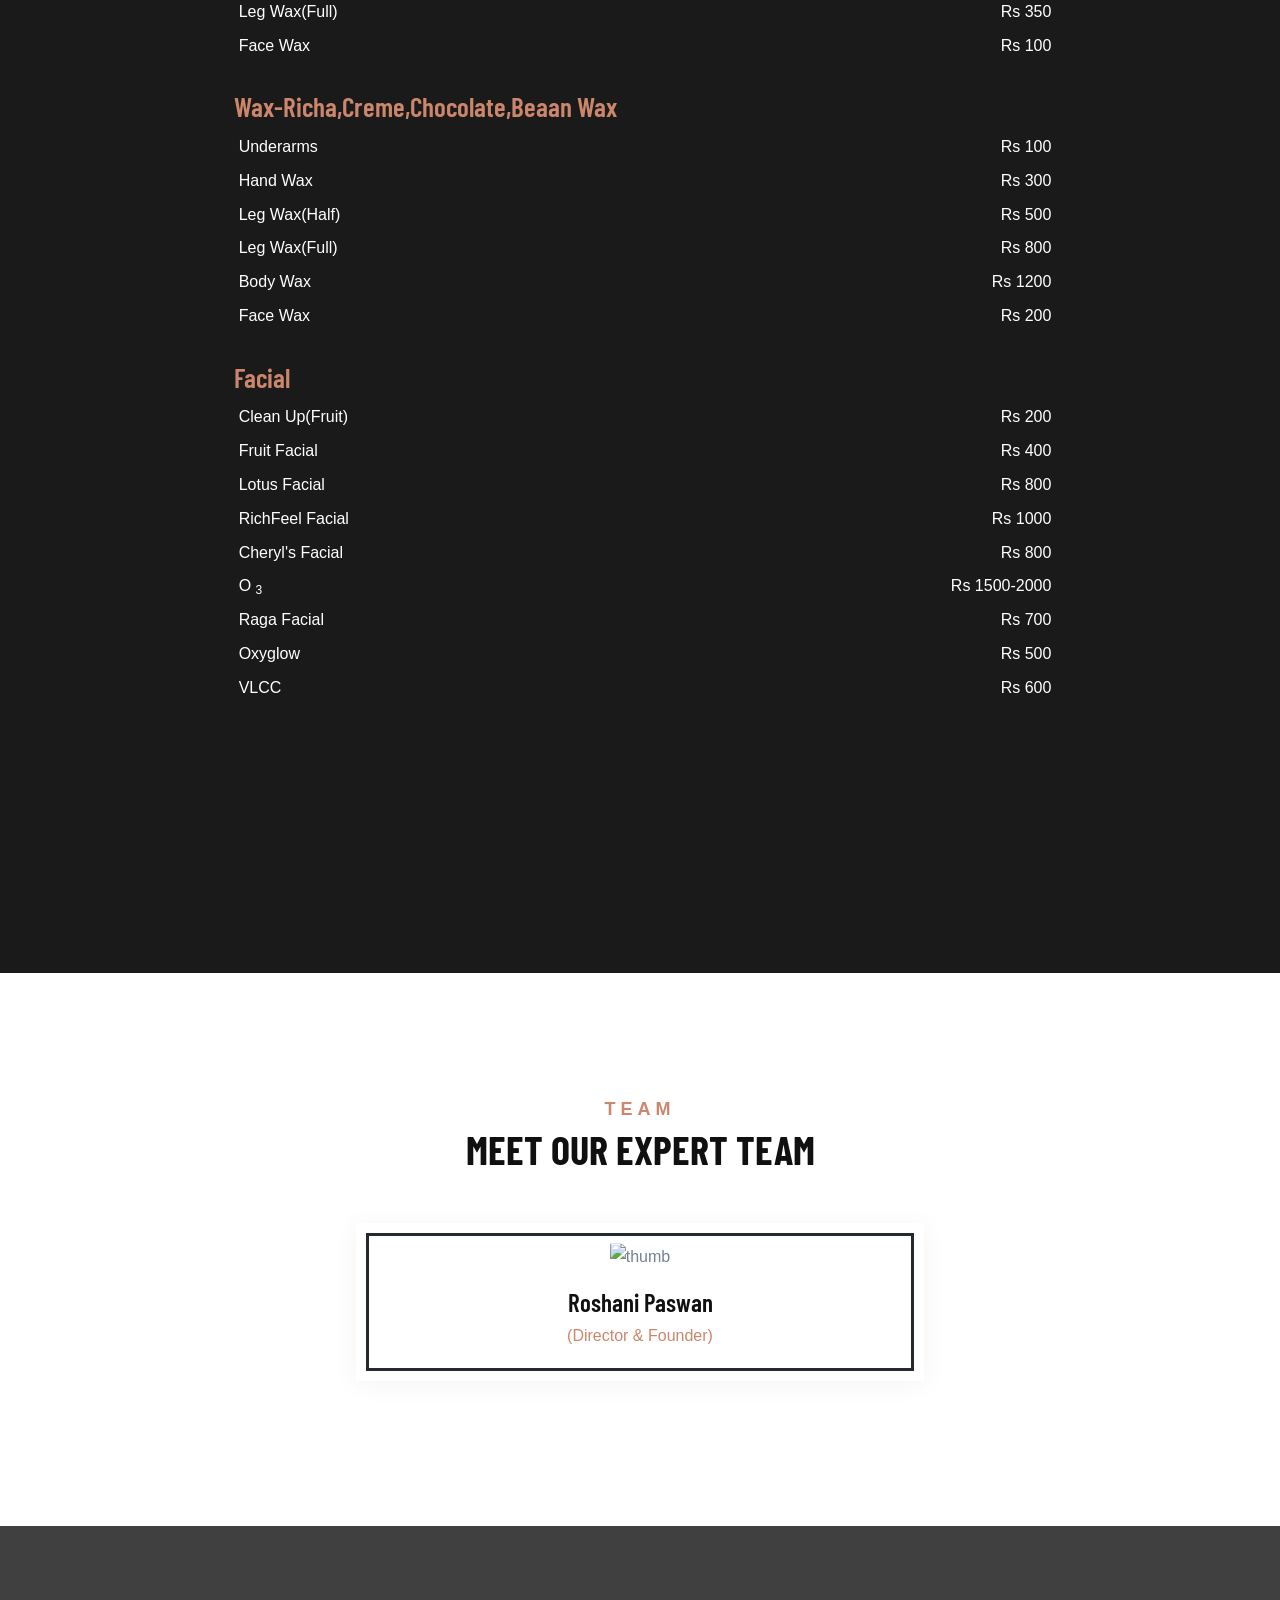
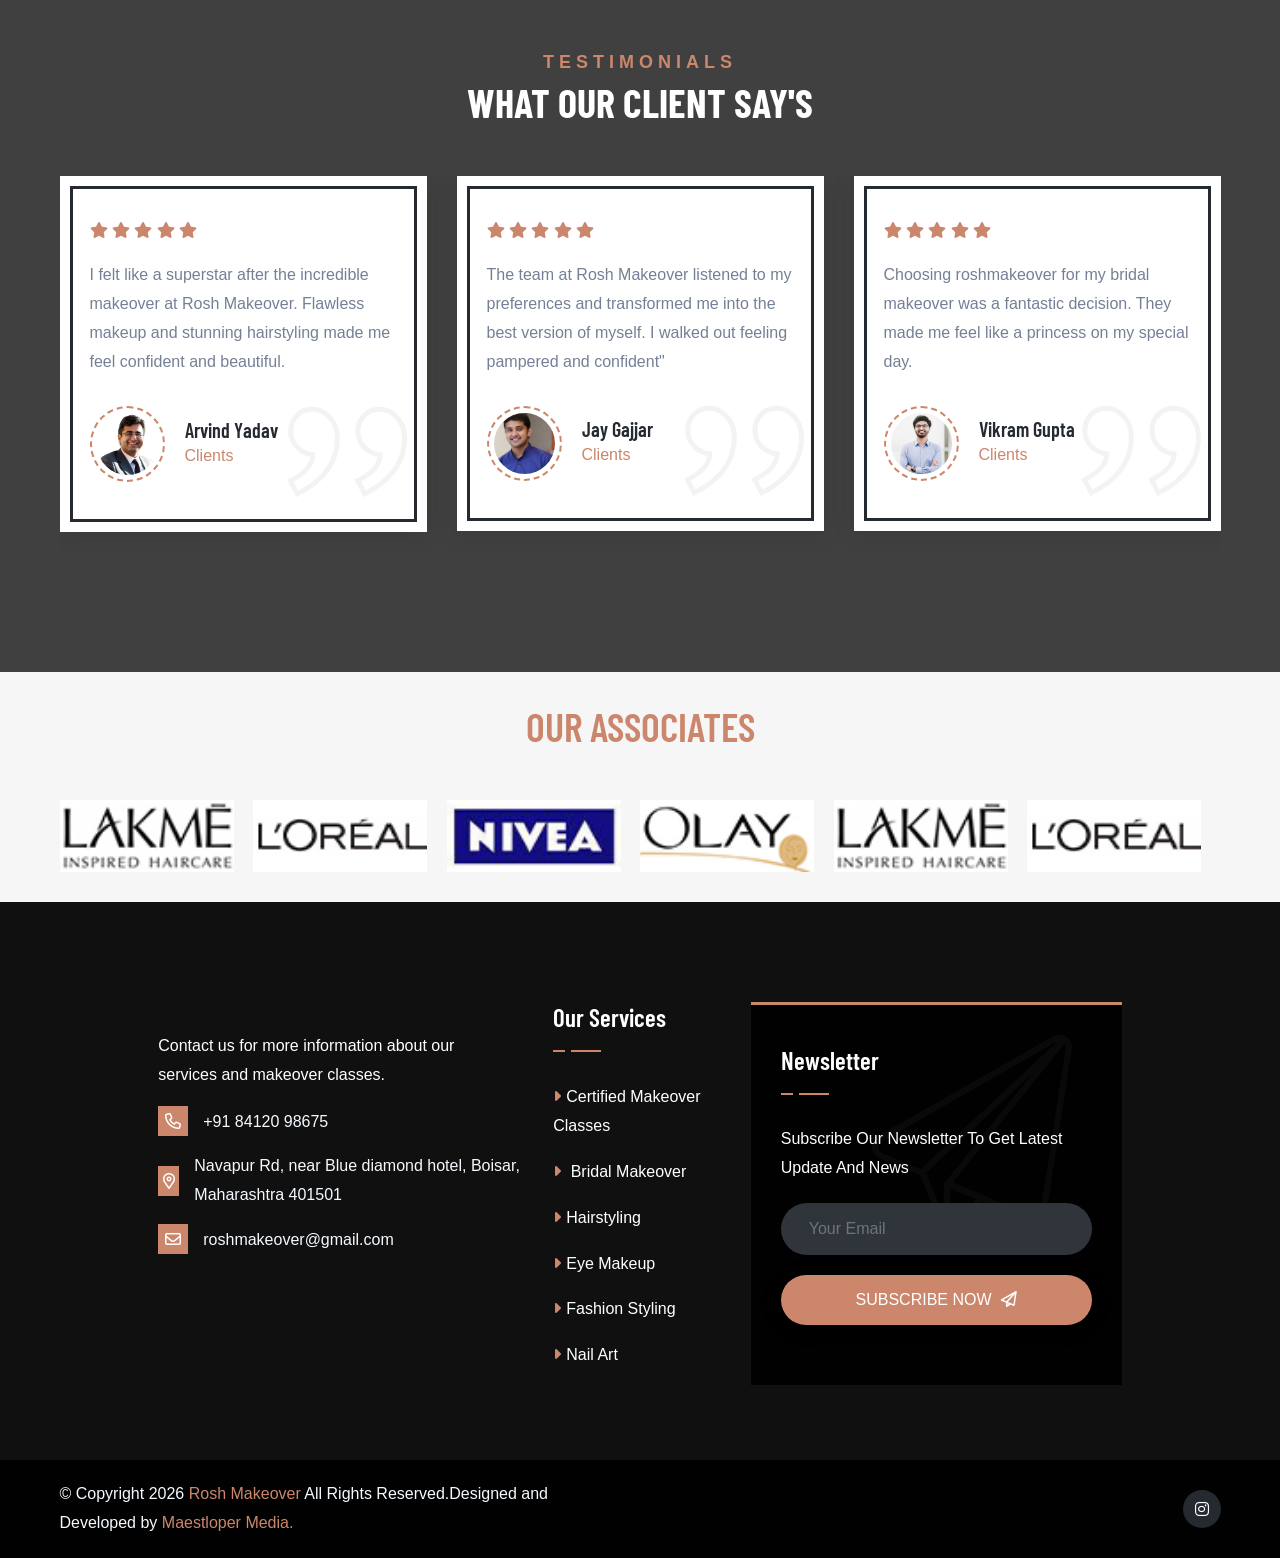
==== commit 64042265: "logo changes" ====
--- a/index.html
+++ b/index.html
@@ -1165,39 +1165,17 @@
       </div>
 
       <div class="partner-area bg pt-30 pb-30">
-        <h1 style="text-align: center; margin-bottom: 50px; color: #cc866c">
-          OUR ASSOCIATES
-        </h1>
+        <h1 style="text-align: center;margin-bottom: 50px;color: #cc866c;">OUR ASSOCIATES</h1>
         <div class="container">
           <div class="partner-wrapper partner-slider owl-carousel owl-theme">
-            <img
-              src="https://images.squarespace-cdn.com/content/v1/5fdb7673c69c455b9795a5dc/1609236162753-9DDL0X9ZZSLBHQTZ27U8/Lakme.png"
-              alt="thumb"
-            />
-            <img
-              src="https://www.logogenie.net/images/articles/beauty-logo-9.jpg"
-              alt="thumb"
-            />
-            <img
-              src="https://cdn.logojoy.com/wp-content/uploads/2018/05/30163533/big-768x591.png"
-              alt="thumb"
-            />
-            <img
-              src="https://logos-world.net/wp-content/uploads/2020/11/Oriflame-Logo-2011-present.jpg"
-              alt="thumb"
-            />
-            <img
-              src="https://marscosmetics.in/cdn/shop/files/1_6c204237-25ac-4f23-a759-c18515a90bd7.jpg?v=1615455746"
-              alt="thumb"
-            />
-            <img
-              src="https://www.ranklogos.com/wp-content/uploads/2012/06/olay-logo.png"
-              alt="thumb"
-            />
-            <img
-              src="https://cdn.sanity.io/images/92ui5egz/production/7c1c60e9afaaaa3cce61e5101717796d21b7f914-1426x1080.svg?rect=0,141,1426,799&w=150&h=84&fit=crop&auto=format"
-              alt="thumb"
-            />
+            <img src="assets/img/logo/5.png" alt="thumb" style="max-width:90%!important;" />
+            <img src="assets/img/logo/4.png" alt="thumb" style="max-width:90%!important;" />
+            
+       
+            <img src="assets/img/logo/2.png" alt="thumb" style="max-width:90%!important;"/>
+            <div >
+             <img src="assets/img/logo/1.png" alt="thumb" style="max-width:90%!important;" />
+            </div>
           </div>
         </div>
       </div>
